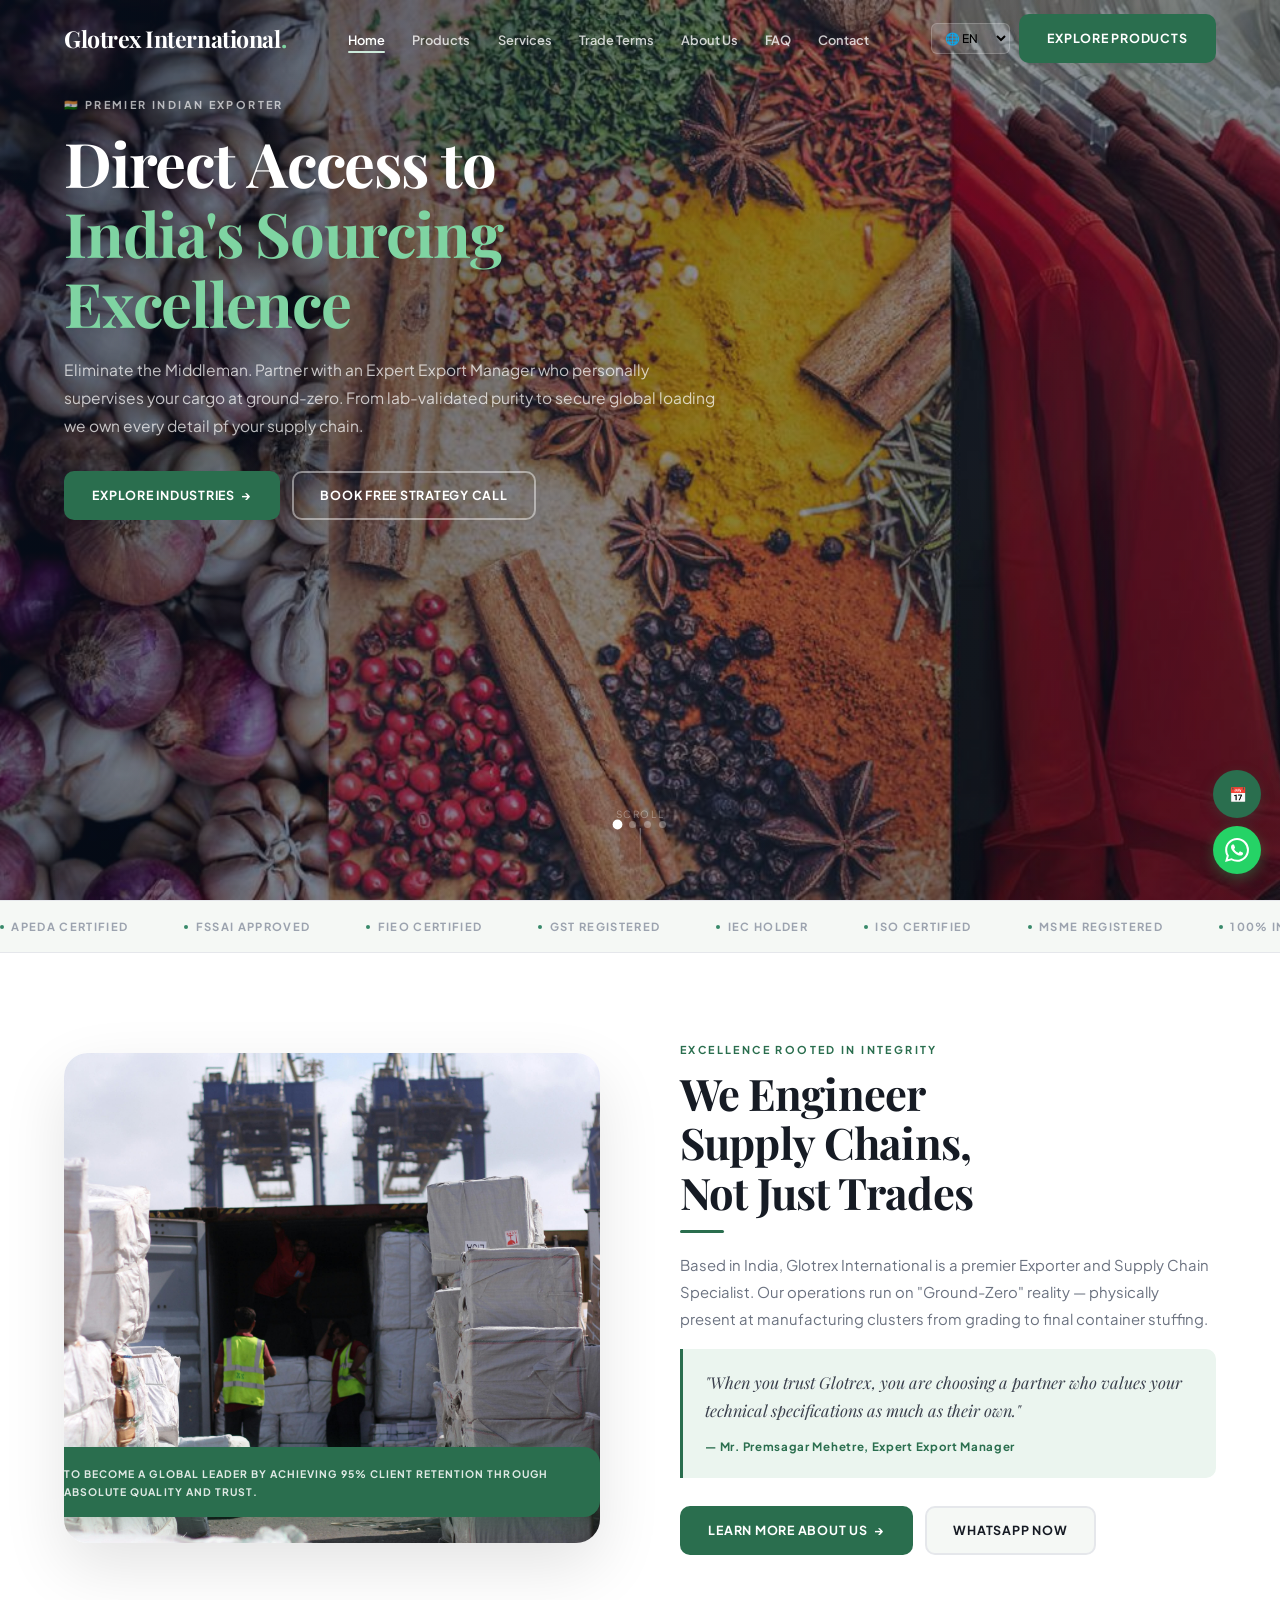
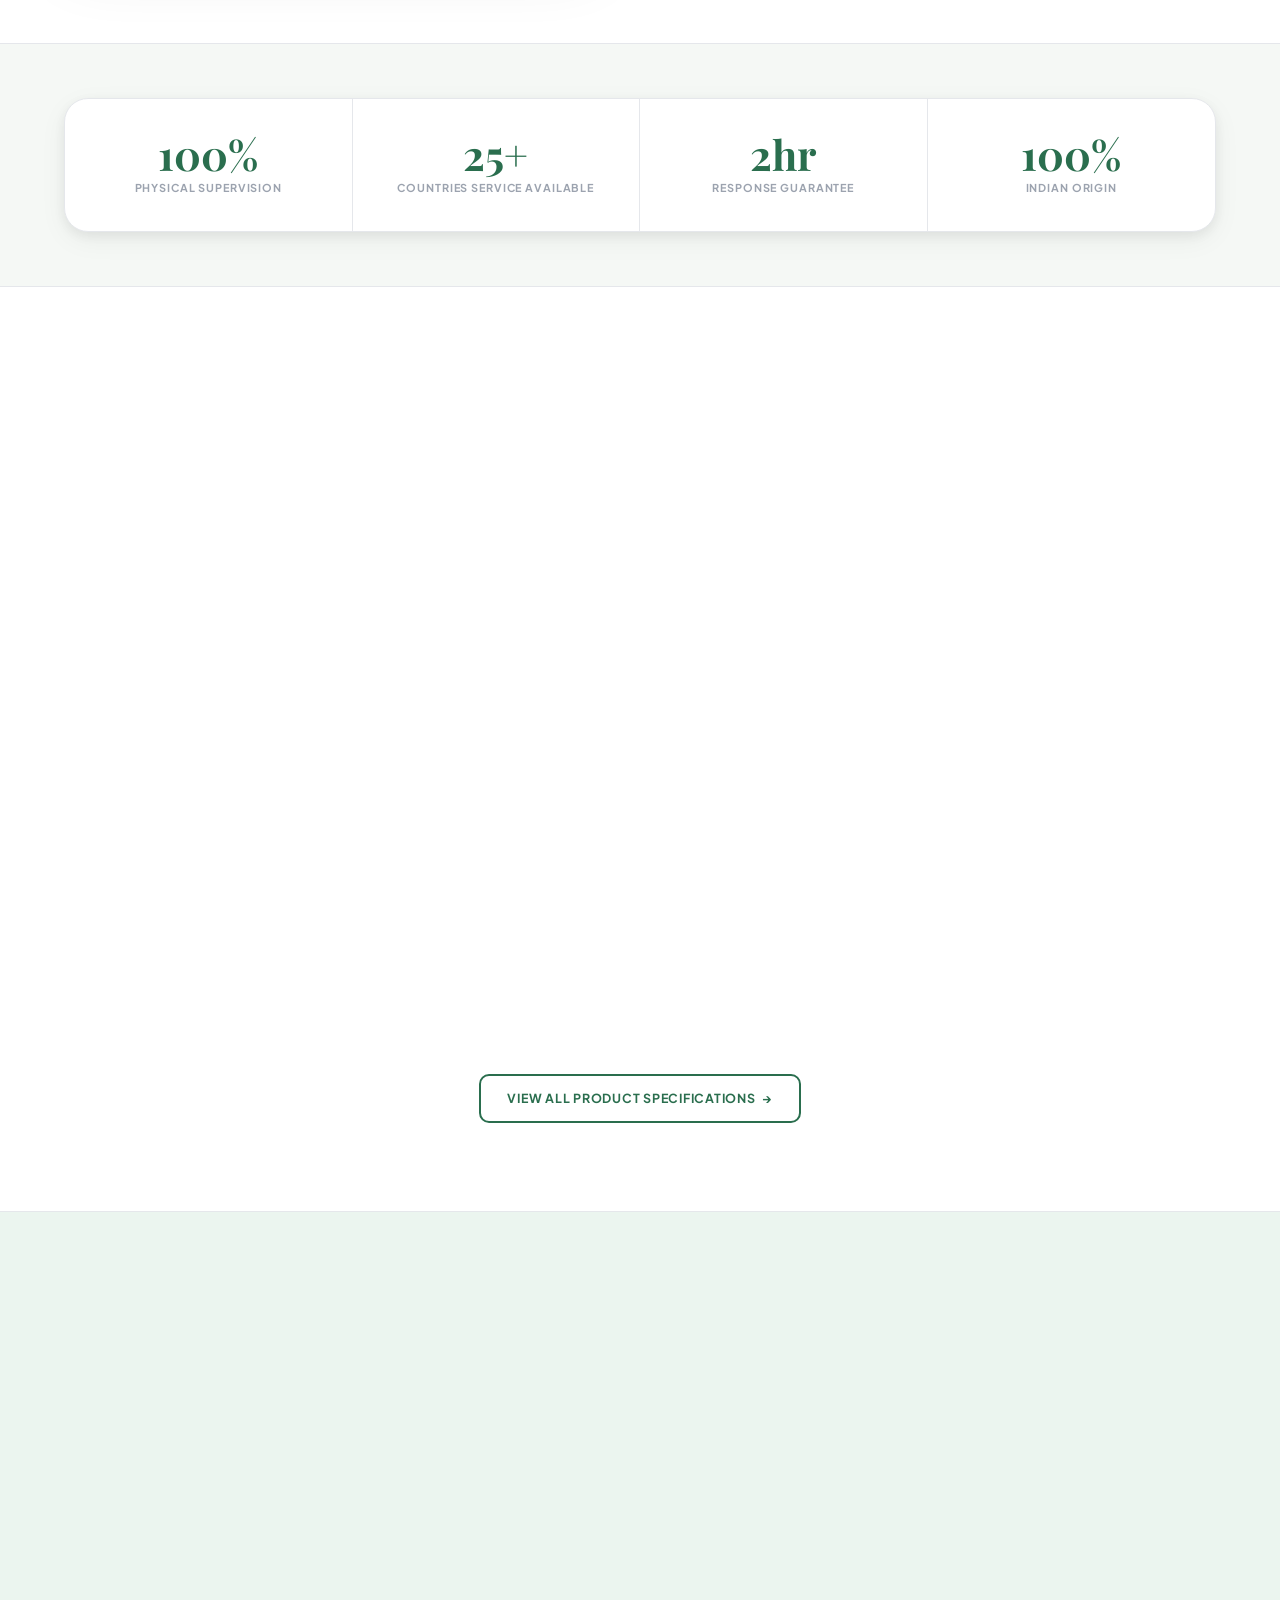
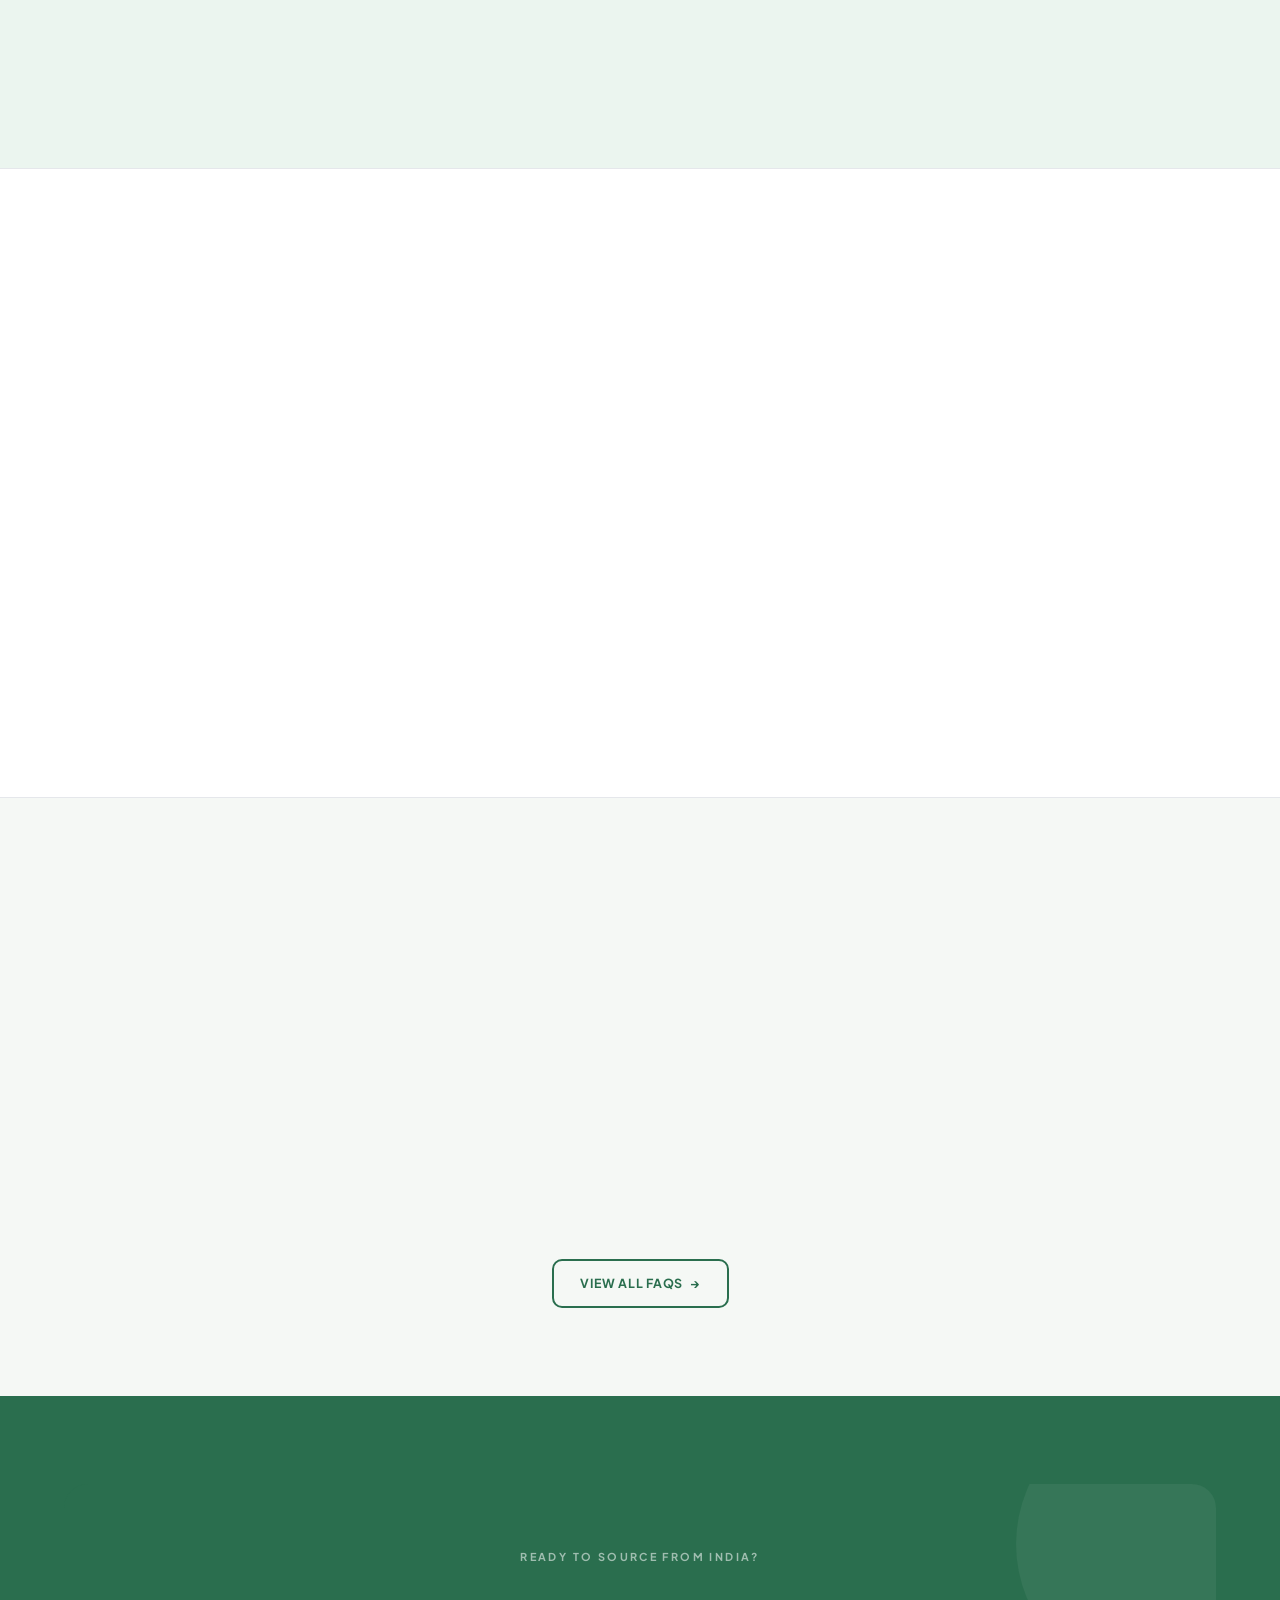
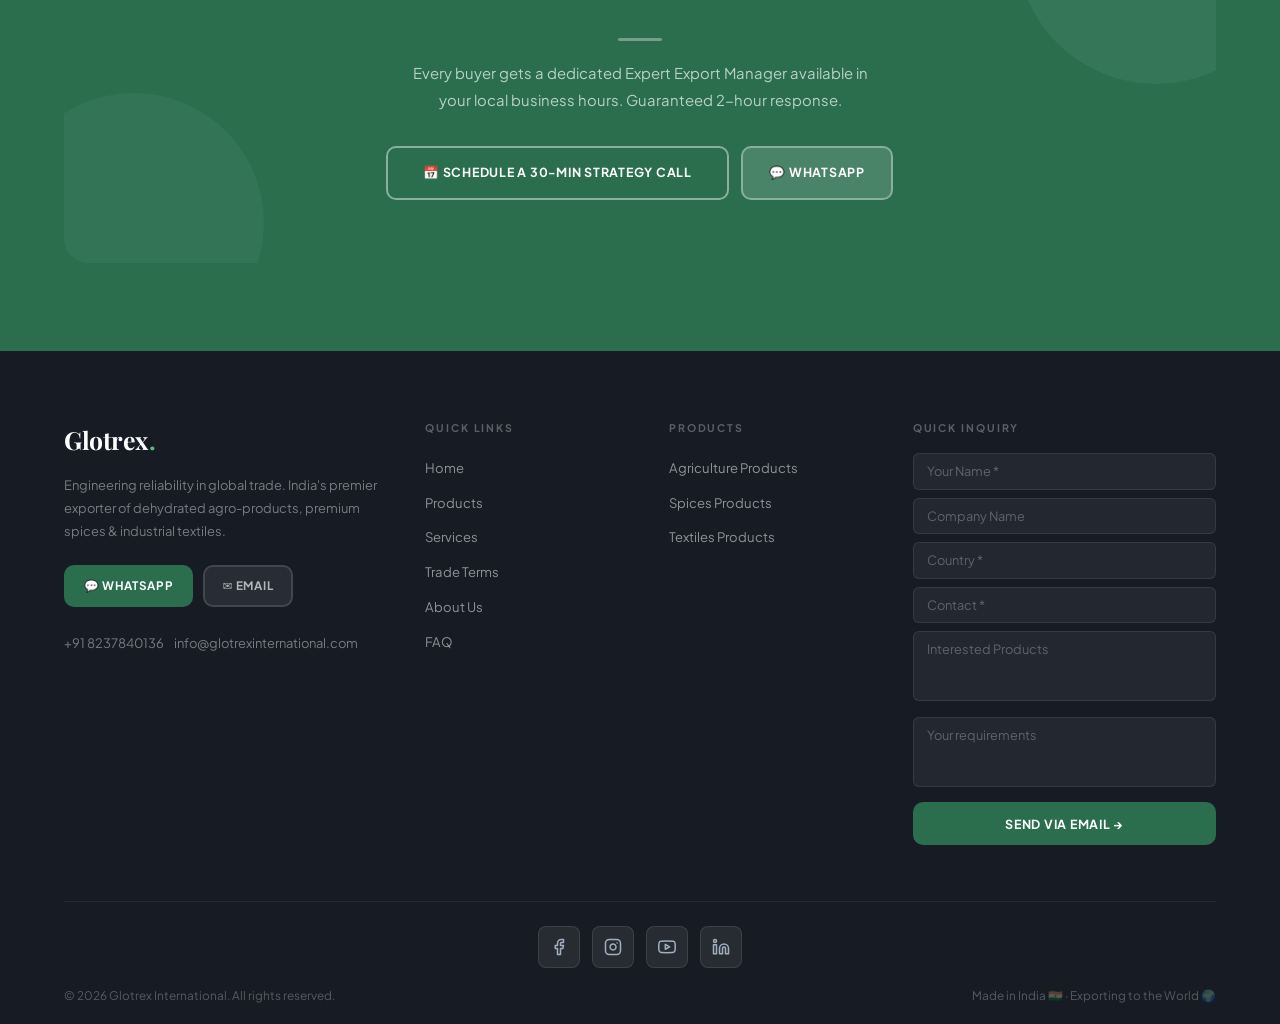
==== glotrex/index.html @ ea6e1f66 "adjusting contact details" ====
<!DOCTYPE html>
<html lang="en">

<head>
  <meta charset="UTF-8" />
  <meta name="viewport" content="width=device-width, initial-scale=1.0" />
  <title>Glotrex International — Engineering Reliability in Global Trade</title>
  <meta name="description"
    content="India's premier exporter of dehydrated agro-products, premium spices, and industrial textiles. NABL-certified quality, ground-zero operations." />

  <!-- Perf: preconnect fonts -->
  <link rel="preconnect" href="https://fonts.googleapis.com" />
  <link rel="preconnect" href="https://fonts.gstatic.com" crossorigin />
  <!-- Only 2 fonts, minimal weights, swap -->
  <link rel="stylesheet"
    href="https://fonts.googleapis.com/css2?family=Playfair+Display:ital,wght@0,600;0,700;1,600&family=Plus+Jakarta+Sans:wght@400;500;600;700&display=swap" />
  <link rel="stylesheet" href="assets/css/style.css" />

  <!-- Google Translate -->
  <script>function googleTranslateElementInit() { new google.translate.TranslateElement({ pageLanguage: 'en', includedLanguages: 'en,hi,mr,de,ar,ru,pt,es,it,bn,ne,ms,id', layout: google.translate.TranslateElement.InlineLayout.SIMPLE }, 'gte'); }</script>

  <style>
    /* ── Hero Slider ───────────────────────────────────── */
    .hero-slider {
      min-height: 100vh;
    }

    .slide {
      display: none;
      width: 100%;
      height: 100%;
      position: absolute;
      inset: 0;
    }

    .slide.active {
      display: block;
    }

    .hero-caption {
      max-width: 660px;
      animation: captionIn .75s var(--ease) .2s both;
    }

    @keyframes captionIn {
      from {
        opacity: 0;
        transform: translateY(32px);
      }

      to {
        opacity: 1;
        transform: none;
      }
    }

    .hero-caption .eyebrow {
      margin-bottom: .85rem;
    }

    .hero-caption h1 {
      color: var(--white);
      margin-bottom: 1.1rem;
    }

    .hero-caption h1 em {
      color: #7FD4A2;
      font-style: normal;
    }

    .hero-caption>p {
      color: rgba(255, 255, 255, .72);
      font-size: .97rem;
      line-height: 1.82;
      margin-bottom: 1.9rem;
    }

    .hero-btns {
      display: flex;
      gap: .75rem;
      flex-wrap: wrap;
    }

    /* Slide dots */
    .slide-dots {
      position: absolute;
      bottom: 4.5rem;
      left: 50%;
      transform: translateX(-50%);
      display: flex;
      gap: .5rem;
      z-index: 5;
    }

    .slide-dot {
      width: 7px;
      height: 7px;
      border-radius: 50%;
      background: rgba(255, 255, 255, .3);
      border: none;
      cursor: pointer;
      transition: background var(--t-fast), transform var(--t-fast) var(--ease-spring);
    }

    .slide-dot.active {
      background: var(--white);
      transform: scale(1.4);
    }

    .slide-progress {
      position: absolute;
      bottom: 0;
      left: 0;
      height: 3px;
      background: var(--green);
      z-index: 5;
      transform-origin: left;
      animation: slideProgress 5s linear infinite;
    }

    @keyframes slideProgress {
      from {
        transform: scaleX(0)
      }

      to {
        transform: scaleX(1)
      }
    }

    /* ── Intro ─────────────────────────────────────────── */
    .intro-grid {
      display: grid;
      grid-template-columns: 1fr 1fr;
      gap: 5rem;
      align-items: center;
    }

    @media(max-width:768px) {
      .intro-grid {
        grid-template-columns: 1fr;
        gap: 2.5rem;
      }
    }

    /* ── Why Cards ─────────────────────────────────────── */
    .why-grid {
      display: grid;
      grid-template-columns: repeat(4, 1fr);
      gap: 1.4rem;
    }

    @media(max-width:1024px) {
      .why-grid {
        grid-template-columns: repeat(2, 1fr);
      }
    }

    @media(max-width:480px) {
      .why-grid {
        grid-template-columns: 1fr;
      }
    }

    /* ── Map section ───────────────────────────────────── */
    .map-wrap {
      display: grid;
      grid-template-columns: 1fr 1fr;
      gap: 3.5rem;
      align-items: center;
      background: var(--bg-soft);
      border: 1px solid var(--border);
      border-radius: var(--r-xl);
      padding: 3.5rem 3rem;
    }

    @media(max-width:768px) {
      .map-wrap {
        grid-template-columns: 1fr;
        padding: 2rem 1.5rem;
      }
    }

    .globe-anim {
      font-size: 7.5rem;
      text-align: center;
      animation: globePulse 3s ease-in-out infinite;
    }

    @keyframes globePulse {

      0%,
      100% {
        transform: scale(1)
      }

      50% {
        transform: scale(1.06)
      }
    }

    /* ── Section: bg-green CTA ─────────────────────────── */
    .cta-section {
      background: var(--green);
    }

    .cta-section .eyebrow {
      color: rgba(255, 255, 255, .55);
    }

    .cta-section h2 {
      color: var(--white);
    }

    .cta-section p {
      color: rgba(255, 255, 255, .68);
    }
  </style>
</head>

<body>

  <!-- Google Translate (hidden trigger) -->
  <div id="gte" style="display:none"></div>
  <script src="https://translate.google.com/translate_a/element.js?cb=googleTranslateElementInit" async defer></script>

  <!-- ═══ NAVBAR ═══ -->
  <nav id="navbar">
    <div class="container">
      <div class="nav-inner">
        <a href="index.html" class="nav-logo">Glotrex International<span class="dot">.</span></a>
        <ul class="nav-links">
          <li><a href="index.html">Home</a></li>
          <li><a href="products.html">Products</a></li>
          <li><a href="services.html">Services</a></li>
          <li><a href="payment.html">Trade Terms</a></li>
          <li><a href="about.html">About Us</a></li>
          <li><a href="faq.html">FAQ</a></li>
          <li><a href="#contact">Contact</a></li>
        </ul>
        <div class="nav-cta">
          <select id="langSelect" class="lang-select" title="Language">
            <option value="en">🌐 EN</option>
            <option value="hi">🇮🇳 हिंदी</option>
            <option value="mr">🇮🇳 मराठी</option>
            <option value="de">🇩🇪 DE</option>
            <option value="ar">🇦🇪 عربي</option>
            <option value="ru">🇷🇺 RU</option>
            <option value="pt">🇧🇷 PT</option>
            <option value="es">🇪🇸 ES</option>
            <option value="it">🇮🇹 IT</option>
            <option value="bn">🇧🇩 BN</option>
            <option value="ne">🇳🇵 NE</option>
            <option value="ms">🇲🇾 MS</option>
            <option value="id">🇮🇩 ID</option>
          </select>
          <a href="products.html" class="btn btn-green">Explore Products</a>
        </div>
        <button class="hamburger" aria-label="Open menu">
          <span></span><span></span><span></span>
        </button>
      </div>
    </div>
  </nav>

  <!-- Mobile nav -->
  <nav class="mobile-nav" aria-label="Mobile">
    <button class="mobile-nav-close" aria-label="Close">✕</button>
    <a href="index.html">Home</a>
    <a href="products.html">Products</a>
    <a href="services.html">Services</a>
    <a href="payment.html">Trade Terms</a>
    <a href="about.html">About</a>
    <a href="faq.html">FAQ</a>
    <a href="#contact">Contact</a>
  </nav>

  <!-- Sticky CTAs -->
  <div class="sticky-ctas">
    <button class="sticky-call" onclick="window.open('#schedule','_self')" title="Schedule Call">
      <span class="call-icon">📅</span>
      <span class="call-text">Schedule a 30-Min Strategy Call</span>
    </button>
    <a class="sticky-wa" href="https://wa.me/918237840136" target="_blank" rel="noopener" aria-label="WhatsApp">
      <svg viewBox="0 0 24 24">
        <path
          d="M17.472 14.382c-.297-.149-1.758-.867-2.03-.967-.273-.099-.471-.148-.67.15-.197.297-.767.966-.94 1.164-.173.199-.347.223-.644.075-.297-.15-1.255-.463-2.39-1.475-.883-.788-1.48-1.761-1.653-2.059-.173-.297-.018-.458.13-.606.134-.133.298-.347.446-.52.149-.174.198-.298.298-.497.099-.198.05-.371-.025-.52-.075-.149-.669-1.612-.916-2.207-.242-.579-.487-.5-.669-.51-.173-.008-.371-.01-.57-.01-.198 0-.52.074-.792.372-.272.297-1.04 1.016-1.04 2.479 0 1.462 1.065 2.875 1.213 3.074.149.198 2.096 3.2 5.077 4.487.709.306 1.262.489 1.694.625.712.227 1.36.195 1.871.118.571-.085 1.758-.719 2.006-1.413.248-.694.248-1.289.173-1.413-.074-.124-.272-.198-.57-.347m-5.421 7.403h-.004a9.87 9.87 0 01-5.031-1.378l-.361-.214-3.741.982.998-3.648-.235-.374a9.86 9.86 0 01-1.51-5.26c.001-5.45 4.436-9.884 9.888-9.884 2.64 0 5.122 1.03 6.988 2.898a9.825 9.825 0 012.893 6.994c-.003 5.45-4.437 9.884-9.885 9.884m8.413-18.297A11.815 11.815 0 0012.05 0C5.495 0 .16 5.335.157 11.892c0 2.096.547 4.142 1.588 5.945L.057 24l6.305-1.654a11.882 11.882 0 005.683 1.448h.005c6.554 0 11.89-5.335 11.893-11.893a11.821 11.821 0 00-3.48-8.413Z" />
      </svg>
    </a>
  </div>

  <!-- ═══════════════════════════════════════════════════
    HERO SLIDER
═══════════════════════════════════════════════════ -->
  <section class="hero hero-slider" id="home" style="position:relative">

    <div class="slide active">
      <div class="hero-bg">
        <img src="assets\img\home_page.jpeg" alt="Global Trade" width="90%" height="50%" />
      </div>
      <div class="hero-overlay"></div>
      <div class="container hero-content" style="padding-top:96px">
        <div class="hero-caption">
          <span class="eyebrow white">🇮🇳 Premier Indian Exporter</span>
          <h1 class="anim-heading">Direct Access to<br><em>India's Sourcing Excellence</em></h1>
          <p>Eliminate the Middleman. Partner with an Expert Export Manager who personally supervises your cargo at
            ground-zero. From lab-validated purity to secure global loading we own every detail pf your supply chain.
          </p>
          <div class="hero-btns">
            <a href="products.html" class="btn btn-green btn-arrow">Explore Industries</a>
            <a href="#schedule" class="btn btn-outline-white">Book Free Strategy Call</a>
          </div>
        </div>
      </div>
    </div>
    <div class="slide">
      <div class="hero-bg">
        <img src="assets\img\1.jpeg" alt="Global Trade" width="90%" height="50%" />
      </div>
      <div class="hero-overlay"></div>
      <div class="container hero-content" style="padding-top:96px">
        <div class="hero-caption">
          <span class="eyebrow white">🇮🇳 Premier Indian Exporter</span>
          <h1 class="anim-heading">Building Trust,<br><em>Delivering Quality</em></h1>
          <p>Your strategic partner for 100% pure Indian info. We provide total physical ground-supervision and
            lab-validated quality, ensuring your cargo meets rigorous EU, USA, and industrial standards from farm to
            global port.</p>
          <div class="hero-btns">
            <a href="products.html" class="btn btn-green btn-arrow">Explore Industries</a>
            <a href="#schedule" class="btn btn-outline-white">Book Free Strategy Call</a>
          </div>
        </div>
      </div>
    </div>

    <div class="slide">
      <div class="hero-bg">
        <img src="assets\img\2.jpeg" alt="Supply Chain" width="90%" height="50%" />
      </div>
      <div class="hero-overlay"></div>
      <div class="container hero-content" style="padding-top:96px">
        <div class="hero-caption">
          <span class="eyebrow white">🏭 Ground-Zero Operations</span>
          <h1 class="anim-heading">No Desk Trading.<br><em>Real Guardianship.</em></h1>
          <p>Our expert team is physically present at every processing unit during production and loading. We engineer
            reliable supply chains — not just facilitate trades.</p>
          <div class="hero-btns">
            <a href="about.html" class="btn btn-green btn-arrow">Who We Are</a>
            <a href="faq.html" class="btn btn-outline-white">View FAQ</a>
          </div>
        </div>
      </div>
    </div>

    <div class="slide">
      <div class="hero-bg">
        <img src="assets\img\3.jpeg" alt="Agro Products" width="90%" height="50%" />
      </div>
      <div class="hero-overlay"></div>
      <div class="container hero-content" style="padding-top:96px">
        <div class="hero-caption">
          <span class="eyebrow white">🔬 NABL Lab Certified</span>
          <h1 class="anim-heading">Indian Origin.<br><em>Global Standards.</em></h1>
          <p>Ensuring 100% purity with global traceability. We provide ISO, FSSAI, and all necessary quality
            certifications as per the buyer's needs.</p>
          <div class="hero-btns">
            <a href="products.html" class="btn btn-green btn-arrow">View Certifications</a>
            <a href="https://wa.me/91" target="_blank" class="btn btn-outline-white">WhatsApp Inquiry</a>
          </div>
        </div>
      </div>
    </div>

    <!-- Dots + Progress -->
    <div class="slide-dots">
      <button class="slide-dot active" data-slide="0"></button>
      <button class="slide-dot" data-slide="1"></button>
      <button class="slide-dot" data-slide="2"></button>
      <button class="slide-dot" data-slide="3"></button>
    </div>
    <div class="slide-progress"></div>
    <div class="scroll-hint">
      <span>Scroll</span>
      <div class="scroll-line"></div>
    </div>
  </section>

  <!-- ═══ TRUST TICKER ═══ -->
  <div class="trust-bar">
    <div class="trust-track">
      <span class="trust-item"><span class="trust-dot"></span>APEDA Certified</span>
      <span class="trust-item"><span class="trust-dot"></span>FSSAI Approved</span>
      <span class="trust-item"><span class="trust-dot"></span>FIEO Certified</span>
      <span class="trust-item"><span class="trust-dot"></span>GST Registered</span>
      <span class="trust-item"><span class="trust-dot"></span>IEC Holder</span>
      <span class="trust-item"><span class="trust-dot"></span>ISO Certified</span>
      <span class="trust-item"><span class="trust-dot"></span>MSME Registered</span>
      <span class="trust-item"><span class="trust-dot"></span>100% Indian Origin</span>
      <span class="trust-item"><span class="trust-dot"></span>Zero Re-Export Policy</span>
      <!-- duplicate for seamless loop -->
      <span class="trust-item"><span class="trust-dot"></span>APEDA Certified</span>
      <span class="trust-item"><span class="trust-dot"></span>FSSAI Approved</span>
      <span class="trust-item"><span class="trust-dot"></span>FIEO Certified</span>
      <span class="trust-item"><span class="trust-dot"></span>GST Registered</span>
      <span class="trust-item"><span class="trust-dot"></span>IEC Holder</span>
      <span class="trust-item"><span class="trust-dot"></span>ISO Certified</span>
      <span class="trust-item"><span class="trust-dot"></span>MSME Registered</span>
      <span class="trust-item"><span class="trust-dot"></span>100% Indian Origin</span>
      <span class="trust-item"><span class="trust-dot"></span>Zero Re-Export Policy</span>
    </div>
  </div>

  <!-- ═══ INTRO / WHO WE ARE ═══ -->
  <section class="section">
    <div class="container">
      <div class="intro-grid">

        <!-- Image panel — slides in from left -->
        <div class="reveal from-left">
          <div class="intro-img">
            <img src="assets/img/side_pane.jpeg" alt="Glotrex Operations" loading="lazy" width="800" height="600" />
            <div class="intro-badge">
              <!-- <div class="badge-num">0</div> -->
              <div class="badge-label">To become a global leader by achieving 95% client retention through absolute
                quality and trust.</div>
            </div>
          </div>
        </div>

        <!-- Text panel -->
        <div class="reveal from-right">
          <span class="eyebrow">Excellence Rooted in Integrity</span>
          <h2 class="anim-heading">We Engineer<br>Supply Chains,<br>Not Just Trades</h2>
          <div class="divider"></div>
          <p style="margin-bottom:1rem">Based in India, Glotrex International is a premier Exporter and Supply Chain
            Specialist. Our operations run on "Ground-Zero" reality — physically present at manufacturing clusters from
            grading to final container stuffing.</p>
          <div class="expert-quote">
            <p>"When you trust Glotrex, you are choosing a partner who values your technical specifications as much as
              their own."</p>
            <cite>— Mr. Premsagar Mehetre, Expert Export Manager</cite>
          </div>
          <div style="display:flex;gap:.75rem;flex-wrap:wrap">
            <a href="about.html" class="btn btn-green btn-arrow">Learn More About Us</a>
            <a href="https://wa.me/918237840136" target="_blank" class="btn btn-ghost">WhatsApp Now</a>
          </div>
        </div>

      </div>
    </div>
  </section>

  <!-- ═══ STATS ═══ -->
  <section class="section-sm bg-soft b-top b-bottom">
    <div class="container">
      <div class="stats-bar reveal scale-in">
        <div class="stat-item">
          <div class="stat-num"><span data-target="100" data-suffix="%">0%</span></div>
          <div class="stat-label">Physical Supervision</div>
        </div>
        <div class="stat-item">
          <div class="stat-num"><span data-target="25" data-suffix="+">0+</span></div>
          <div class="stat-label">Countries Service Available</div>
        </div>
        <div class="stat-item">
          <div class="stat-num"><span data-target="2" data-suffix="hr">0hr</span></div>
          <div class="stat-label">Response Guarantee</div>
        </div>
        <div class="stat-item">
          <div class="stat-num"><span data-target="100" data-suffix="%">0%</span></div>
          <div class="stat-label">Indian Origin</div>
        </div>
      </div>
    </div>
  </section>

  <!-- ═══ INDUSTRY PILLARS ═══ -->
  <section class="section">
    <div class="container">
      <div class="section-header reveal">
        <span class="eyebrow">Our Specialized Industries</span>
        <h2 class="anim-heading">Three Pillars of<br>Precision Sourcing</h2>
        <div class="divider center"></div>
        <p>Dehydrated Agro-products, Premium Spices, and High-Performance Industrial Textiles — all under one trusted
          umbrella.</p>
      </div>
      <div class="grid-3">
        <a href="products.html#agriculture" class="industry-card agri reveal reveal-delay-1">
          <img src="assets/img/agri_products.jpeg" alt="Agriculture" loading="lazy" width="700" height="500" />
          <div class="industry-card-overlay">
            <div class="industry-icon">🌾</div>
            <h3>Agriculture</h3>
            <p>Dehydrated onion, garlic, ginger, tomato, jaggery — NABL-certified, EU & US FDA compliant.</p>
            <span class="card-link">View Products</span>
          </div>
        </a>
        <a href="products.html#spices" class="industry-card spice reveal reveal-delay-2">
          <img src="assets/img/spices_products.jpeg" alt="Spices" loading="lazy" width="700" height="500" />
          <div class="industry-card-overlay">
            <div class="industry-icon">🌶️</div>
            <h3>Spices</h3>
            <p>Turmeric, red chili — certified by Spices Board of India. High curcumin, ASTA-graded batches.</p>
            <span class="card-link">View Products</span>
          </div>
        </a>
        <a href="products.html#textile" class="industry-card textile reveal reveal-delay-3">
          <img src="assets/img/textile_products.jpeg" alt="Textile" loading="lazy" width="700" height="500" />
          <div class="industry-card-overlay">
            <div class="industry-icon">👕</div>
            <h3>Textile</h3>
            <p>Corporate, school & industrial uniforms. Custom T-shirts. Bulk orders with full branding.</p>
            <span class="card-link">View Products</span>
          </div>
        </a>
      </div>
      <div style="text-align:center;margin-top:2.2rem">
        <a href="products.html" class="btn btn-outline-green btn-arrow">View All Product Specifications</a>
      </div>
    </div>
  </section>

  <!-- ═══ WHY GLOTREX ═══ -->
  <section class="section bg-green-pale b-top b-bottom">
    <div class="container">
      <div class="section-header reveal">
        <span class="eyebrow">The Competitive Edge</span>
        <h2 class="anim-heading">Why Choose Glotrex?</h2>
        <div class="divider center"></div>
      </div>
      <div class="why-grid">
        <div class="feature-card reveal reveal-delay-1">
          <div class="feature-icon">🏭</div>
          <h4>Physical Guardianship</h4>
          <p>We are physically present at processing units and ports during every loading. No desk trading — ever.</p>
        </div>
        <div class="feature-card reveal reveal-delay-2">
          <div class="feature-icon">🇮🇳</div>
          <h4>No Re-Export Guarantee</h4>
          <p>Strictly products grown and processed in India. No mixing, no re-routing — pure Indian origin, verified.
          </p>
        </div>
        <div class="feature-card navy-a reveal reveal-delay-3">
          <div class="feature-icon">📄</div>
          <h4>Zero-Error Documentation</h4>
          <p>Phytosanitary, COO, Health Certificates — all handled with expertise for smooth customs clearance
            worldwide.</p>
        </div>
        <div class="feature-card spice-a reveal reveal-delay-4">
          <div class="feature-icon">⚡</div>
          <h4>Hyper-Responsive 24/7</h4>
          <p>2-hour response guarantee. Dedicated Export Manager available in your local business hours, any timezone.
          </p>
        </div>
      </div>
    </div>
  </section>

  <!-- ═══ GLOBAL REACH ═══ -->
  <section class="section">
    <div class="container">
      <div class="map-wrap reveal scale-in">
        <div>
          <span class="eyebrow">Our Global Footprint</span>
          <h2 class="anim-heading">Shipping from India<br>to Every Corner</h2>
          <div class="divider"></div>
          <p style="margin-bottom:1rem">We primarily export from <strong>Mundra</strong> and <strong>JNPT (Nhava
              Sheva)</strong> — India's most efficient ports — ensuring faster transit to all global markets.</p>
          <div class="market-tags">
            <span class="market-tag">🇦🇪 UAE / Dubai</span>
            <span class="market-tag">🇩🇪 Germany</span>
            <span class="market-tag">🇺🇸 USA</span>
            <span class="market-tag">🇷🇺 Russia</span>
            <span class="market-tag">🇬🇧 UK</span>
            <span class="market-tag">🇳🇱 Netherlands</span>
            <span class="market-tag">🇳🇵 Nepal</span>
            <span class="market-tag">🇧🇩 Bangladesh</span>
            <span class="market-tag">🇲🇾 Malaysia</span>
            <span class="market-tag">🇸🇦 Saudi Arabia</span>
            <span class="market-tag">+ More</span>
          </div>
        </div>
        <div class="globe-anim">🌍</div>
      </div>
    </div>
  </section>

  <!-- ═══ FAQ PREVIEW ═══ -->
  <section class="section bg-soft b-top">
    <div class="container">
      <div class="section-header reveal">
        <span class="eyebrow">Quick Trust Answers</span>
        <h2 class="anim-heading">Essential FAQs</h2>
        <div class="divider center"></div>
      </div>
      <div style="max-width:760px;margin:0 auto" class="reveal">
        <div class="accordion-item">
          <button class="accordion-trigger">
            How do you guarantee quality better than other exporters?
            <span class="accordion-icon">+</span>
          </button>
          <div class="accordion-body">
            <p>Through physical presence at the factory floor and NABL-certified lab reports (SGS/Intertek) for every
              single batch. We eliminate the "Desk Trading" risk — our Expert Export Manager and ground team are
              physically present at processing units during production and loading.</p>
          </div>
        </div>
        <div class="accordion-item">
          <button class="accordion-trigger">
            Do you export to Dubai, Nepal, and Europe?
            <span class="accordion-icon">+</span>
          </button>
          <div class="accordion-body">
            <p>Yes. We have a robust logistics network for the GCC, neighboring nations (Nepal/Bangladesh), and European
              markets with full compliance. We primarily export from Mundra and JNPT ports — India's most efficient
              gateways for global trade.</p>
          </div>
        </div>
        <div class="accordion-item">
          <button class="accordion-trigger">
            What are your standard payment terms?
            <span class="accordion-icon">+</span>
          </button>
          <div class="accordion-body">
            <p>We support 100% Irrevocable L/C at Sight or T/T (30% Advance &amp; 70% against BL Scan). Payment
              structures can be discussed based on order volume and mutual trust built over time.</p>
          </div>
        </div>
      </div>
      <div style="text-align:center;margin-top:2.2rem">
        <a href="faq.html" class="btn btn-outline-green btn-arrow">View All FAQs</a>
      </div>
    </div>
  </section>

  <!-- ═══ SCHEDULE CTA ═══ -->
  <section class="section cta-section" id="schedule">
    <div class="container">
      <div class="cta-banner reveal">
        <span class="eyebrow">Ready to Source from India?</span>
        <h2 class="anim-heading">Speak With Our Expert Manager</h2>
        <div class="divider center divider-white" style="background:rgba(255,255,255,.35)"></div>
        <p>Every buyer gets a dedicated Expert Export Manager available in your local business hours. Guaranteed 2-hour
          response.</p>
        <div style="display:flex;gap:.75rem;justify-content:center;flex-wrap:wrap">
          <a href="#" class="btn btn-outline-white" style="padding:.88rem 2.2rem">📅 Schedule a 30-Min Strategy Call</a>
          <a href="https://wa.me/918237840136" target="_blank" class="btn"
            style="background:rgba(255,255,255,.15);color:#fff;border:2px solid rgba(255,255,255,.35)">💬 WhatsApp</a>
        </div>
      </div>
    </div>
  </section>

  <!-- ═══ FOOTER ═══ -->
  <footer id="contact">
    <div class="container">
      <div class="footer-grid">
        <div class="footer-brand">
          <div class="nav-logo" style="color:#fff">Glotrex<span class="dot" style="color:#5DB87A">.</span></div>
          <p>Engineering reliability in global trade. India's premier exporter of dehydrated agro-products, premium
            spices &amp; industrial textiles.</p>
          <div style="display:flex;gap:.6rem;flex-wrap:wrap">
            <a href="https://wa.me/918237840136" target="_blank" class="btn btn-green"
              style="font-size:.73rem;padding:.55rem 1.1rem">💬 WhatsApp</a>
              <a href="mailto:info@glotrexinternational.com" class="btn"
              style="font-size:.73rem;padding:.55rem 1.1rem;background:rgba(255,255,255,.08);color:rgba(255,255,255,.65);border:2px solid rgba(255,255,255,.12)">✉
              Email</a><br>
              <p style="margin-top:1rem">+91 8237840136</p>
            <p style="margin-top:1rem">info@glotrexinternational.com</p>
          </div>
        </div>
        <div class="footer-col">
          <h5>Quick Links</h5>
          <ul>
            <li><a href="index.html">Home</a></li>
            <li><a href="products.html">Products</a></li>
            <li><a href="services.html">Services</a></li>
            <li><a href="payment.html">Trade Terms</a></li>
            <li><a href="about.html">About Us</a></li>
            <li><a href="faq.html">FAQ</a></li>
          </ul>
        </div>
        <div class="footer-col">
          <h5>Products</h5>
          <ul>
            <li><a href="products.html#agriculture">Agriculture Products</a></li>
            <li><a href="products.html#spices">Spices Products</a></li>
            <li><a href="products.html#textile">Textiles Products</a></li>
          </ul>
        </div>
        <div class="footer-col">
          <h5>Quick Inquiry</h5>
          <form class="footer-inquiry-form" id="footerInquiryForm">
            <input type="text" name="name" placeholder="Your Name *" required />
            <input type="text" name="company" placeholder="Company Name" />
            <input type="text" name="country" placeholder="Country *" required />
            <input type="tel" name="contact" placeholder="Contact *" required />
            <textarea name="products" placeholder="Interested Products"></textarea>
            <textarea name="message" placeholder="Your requirements"></textarea>
            <button type="submit" class="btn btn-green" style="width:100%;justify-content:center">
              Send via Email →
            </button>
          </form>
        </div>
      </div>
      <div class="footer-socials" style="justify-content: center;">
        <a href="https://www.facebook.com/share/1ArCJsv1jY/" class="social-btn facebook-btn" aria-label="Facebook"
          target="_blank">
          <svg viewBox="0 0 24 24" fill="none" stroke="currentColor" stroke-width="2" stroke-linecap="round"
            stroke-linejoin="round">
            <path d="M18 2h-3a5 5 0 0 0-5 5v3H7v4h3v8h4v-8h3l1-4h-4V7a1 1 0 0 1 1-1h3z"></path>
          </svg>
        </a>

        <a href="https://www.instagram.com/glotrex_international?igsh=dGtsbXY3b3F2dWV0" class="social-btn instagram-btn"
          aria-label="Instagram" target="_blank">
          <svg viewBox="0 0 24 24" fill="none" stroke="currentColor" stroke-width="2" stroke-linecap="round"
            stroke-linejoin="round">
            <rect x="2" y="2" width="20" height="20" rx="5" ry="5"></rect>
            <path d="M16 11.37A4 4 0 1 1 12.63 8 4 4 0 0 1 16 11.37z"></path>
            <line x1="17.5" y1="6.5" x2="17.51" y2="6.5"></line>
          </svg>
        </a>

        <a href="https://youtube.com/@glotrexinternational?si=3evf5lbSg8szeqfp" class="social-btn youtube-btn"
          aria-label="YouTube" target="_blank">
          <svg viewBox="0 0 24 24" fill="none" stroke="currentColor" stroke-width="2" stroke-linecap="round"
            stroke-linejoin="round">
            <path
              d="M22.54 6.42a2.78 2.78 0 0 0-1.94-2C18.88 4 12 4 12 4s-6.88 0-8.6.46a2.78 2.78 0 0 0-1.94 2A29 29 0 0 0 1 11.75a29 29 0 0 0 .46 5.33 2.78 2.78 0 0 0 1.94 2c1.72.46 8.6.46 8.6.46s6.88 0 8.6-.46a2.78 2.78 0 0 0 1.94-2 29 29 0 0 0 .46-5.33 29 29 0 0 0-.46-5.33z">
            </path>
            <polygon points="9.75 15.02 15.5 11.75 9.75 8.48 9.75 15.02"></polygon>
          </svg>
        </a>

        <a href="https://www.linkedin.com/in/premsagar-mehetre-4389743a7?utm_source=share&utm_campaign=share_via&utm_content=profile&utm_medium=android_app"
          class="social-btn linkedin-btn" aria-label="LinkedIn" target="_blank">
          <svg viewBox="0 0 24 24" fill="none" stroke="currentColor" stroke-width="2" stroke-linecap="round"
            stroke-linejoin="round">
            <path d="M16 8a6 6 0 0 1 6 6v7h-4v-7a2 2 0 0 0-2-2 2 2 0 0 0-2 2v7h-4v-7a6 6 0 0 1 6-6z"></path>
            <rect x="2" y="9" width="4" height="12"></rect>
            <circle cx="4" cy="4" r="2"></circle>
          </svg>
        </a>
      </div>
      <div class="footer-bottom">
        <span>© 2026 Glotrex International. All rights reserved.</span>
        <span>Made in India 🇮🇳 · Exporting to the World 🌍</span>
      </div>
    </div>
  </footer>

  <script src="assets/js/main.js"></script>
  <script>
    /* ── Hero Slider ── */
    (function () {
      let cur = 0;
      const slides = document.querySelectorAll('.slide');
      const dots = document.querySelectorAll('.slide-dot');
      const bar = document.querySelector('.slide-progress');

      function go(n) {
        slides[cur].classList.remove('active');
        dots[cur].classList.remove('active');
        cur = (n + slides.length) % slides.length;
        slides[cur].classList.add('active');
        dots[cur].classList.add('active');
        // Restart progress animation
        if (bar) { bar.style.animation = 'none'; bar.offsetHeight; bar.style.animation = 'slideProgress 5s linear infinite'; }
        // Re-trigger heading animation for new slide
        const h = slides[cur].querySelector('.anim-heading');
        if (h) { h.classList.remove('words-visible'); void h.offsetWidth; h.classList.add('words-visible'); }
      }

      dots.forEach(d => d.addEventListener('click', () => go(+d.dataset.slide)));
      setInterval(() => go(cur + 1), 5000);
    })();
  </script>
</body>

</html>
---- glotrex/assets/css/style.css ----
/* ============================================================
   GLOTREX INTERNATIONAL — Design System v2
   Theme   : White / Forest Green / Navy / Spice
   Fonts   : Playfair Display (headings) + Plus Jakarta Sans (body)
   Motion  : Word-reveal headings · Image slide-ins · Smooth scroll
   Perf    : GPU transforms only · minimal repaints · swap fonts
   ============================================================ */

@import url('https://fonts.googleapis.com/css2?family=Playfair+Display:ital,wght@0,600;0,700;1,600&family=Plus+Jakarta+Sans:wght@400;500;600;700&display=swap');

/* ══════════════════════════════════════════════════════════
   DESIGN TOKENS
══════════════════════════════════════════════════════════ */
:root {
  /* Backgrounds */
  --bg:          #ffffff;
  --bg-soft:     #F5F8F5;
  --bg-muted:    #ECF0EC;

  /* Forest Green — Agriculture primary */
  --green:       #2A6E4E;
  --green-dark:  #1B4D34;
  --green-mid:   #38896A;
  --green-pale:  #EBF5EF;
  --green-tint:  #CDEADA;

  /* Navy Blue — Textile secondary */
  --navy:        #1A2F5A;
  --navy-dark:   #0F1E3D;
  --navy-mid:    #25408A;
  --navy-pale:   #EAEEf7;
  --navy-tint:   #C5CEEC;

  /* Spice Amber — Spices accent */
  --spice:       #C4622B;
  --spice-dark:  #9A4519;
  --spice-mid:   #D87840;
  --spice-pale:  #FDF0E8;
  --spice-tint:  #F4D0B5;

  /* Neutrals */
  --ink:         #161B24;
  --ink-mid:     #3A3F4C;
  --ink-soft:    #6B7280;
  --ink-faint:   #9CA3AF;
  --border:      #E5E7EB;
  --border-mid:  #D1D5DB;
  --white:       #ffffff;

  /* Typography */
  --font-display: 'Playfair Display', Georgia, 'Times New Roman', serif;
  --font-body:    'Plus Jakarta Sans', -apple-system, BlinkMacSystemFont, 'Segoe UI', system-ui, sans-serif;

  /* Spacing */
  --r-sm:  6px;
  --r:     10px;
  --r-lg:  16px;
  --r-xl:  24px;

  /* Motion */
  --ease:        cubic-bezier(0.25, 0.46, 0.45, 0.94);
  --ease-spring: cubic-bezier(0.34, 1.56, 0.64, 1);
  --t-fast:  0.18s;
  --t-mid:   0.35s;
  --t-slow:  0.60s;

  /* Shadows */
  --sh-sm:  0 1px 3px rgba(0,0,0,0.05), 0 2px 8px rgba(0,0,0,0.04);
  --sh:     0 4px 14px rgba(0,0,0,0.07), 0 8px 28px rgba(0,0,0,0.05);
  --sh-lg:  0 12px 40px rgba(0,0,0,0.09), 0 4px 14px rgba(0,0,0,0.05);
  --sh-xl:  0 24px 64px rgba(0,0,0,0.11);
}

/* ══════════════════════════════════════════════════════════
   RESET
══════════════════════════════════════════════════════════ */
*,*::before,*::after { box-sizing:border-box; margin:0; padding:0; }

html {
  scroll-behavior: smooth;
  font-size: 16px;
  -webkit-font-smoothing: antialiased;
  -moz-osx-font-smoothing: grayscale;
  text-rendering: optimizeLegibility;
}

body {
  font-family: var(--font-body);
  background: var(--bg);
  color: var(--ink);
  overflow-x: hidden;
  line-height: 1.72;
}

img   { display:block; max-width:100%; object-fit:cover; }
a     { color:inherit; text-decoration:none; }
ul    { list-style:none; }
button{ font-family:var(--font-body); }

/* ══════════════════════════════════════════════════════════
   TYPOGRAPHY
══════════════════════════════════════════════════════════ */
h1,h2,h3 {
  font-family: var(--font-display);
  font-weight: 700;
  line-height: 1.14;
  color: var(--ink);
  letter-spacing: -0.02em;
}
h4,h5,h6 { font-family:var(--font-body); font-weight:700; color:var(--ink); }

h1 { font-size: clamp(2.3rem, 4.8vw, 4.2rem); }
h2 { font-size: clamp(1.85rem, 3.4vw, 2.9rem); }
h3 { font-size: clamp(1.25rem, 2.1vw, 1.7rem); }
h4 { font-size: 0.97rem; line-height:1.4; }

p  { font-size:0.93rem; color:var(--ink-soft); line-height:1.8; }

.eyebrow {
  font-family: var(--font-body);
  font-size: 0.68rem;
  font-weight: 700;
  letter-spacing: 0.22em;
  text-transform: uppercase;
  color: var(--green);
  display: block;
  margin-bottom: 0.55rem;
}
.eyebrow.navy  { color: var(--navy); }
.eyebrow.spice { color: var(--spice); }
.eyebrow.white { color: rgba(255,255,255,0.65); }

.h-white { color: var(--white); }
.h-green { color: var(--green); }

/* ══════════════════════════════════════════════════════════
   LAYOUT
══════════════════════════════════════════════════════════ */
.container   { max-width:1200px; margin:0 auto; padding:0 1.5rem; }
.section     { padding:88px 0; }
.section-sm  { padding:54px 0; }
.section-lg  { padding:116px 0; }
.grid-2 { display:grid; grid-template-columns:repeat(2,1fr); gap:2rem; }
.grid-3 { display:grid; grid-template-columns:repeat(3,1fr); gap:1.75rem; }
.grid-4 { display:grid; grid-template-columns:repeat(4,1fr); gap:1.5rem; }

/* Section bgs */
.bg-soft      { background:var(--bg-soft); }
.bg-muted     { background:var(--bg-muted); }
.bg-green     { background:var(--green); }
.bg-navy      { background:var(--navy); }
.bg-ink       { background:var(--ink); }
.bg-green-pale{ background:var(--green-pale); }
.bg-navy-pale { background:var(--navy-pale); }
.bg-spice-pale{ background:var(--spice-pale); }

/* Borders */
.b-top    { border-top:1px solid var(--border); }
.b-bottom { border-bottom:1px solid var(--border); }

/* ══════════════════════════════════════════════════════════
   DIVIDERS
══════════════════════════════════════════════════════════ */
.divider {
  width:44px; height:3px;
  border-radius:2px;
  background:var(--green);
  margin:0.8rem 0 1.2rem;
}
.divider.center { margin:0.8rem auto 1.2rem; }
.divider.navy   { background:var(--navy); }
.divider.spice  { background:var(--spice); }
.divider.white  { background:rgba(255,255,255,0.5); }

/* ══════════════════════════════════════════════════════════
   SECTION HEADERS
══════════════════════════════════════════════════════════ */
.section-header           { text-align:center; margin-bottom:3.25rem; }
.section-header .divider  { margin:0.8rem auto 1.2rem; }
.section-header p         { max-width:520px; margin:0 auto; font-size:0.88rem; }

/* ══════════════════════════════════════════════════════════
   BUTTONS
══════════════════════════════════════════════════════════ */
.btn {
  display:inline-flex; align-items:center; gap:0.4rem;
  padding:0.72rem 1.65rem;
  font-family:var(--font-body); font-size:0.78rem; font-weight:700;
  letter-spacing:0.06em; text-transform:uppercase;
  border-radius:var(--r); cursor:pointer;
  border:2px solid transparent;
  transition:
    background var(--t-fast) var(--ease),
    color var(--t-fast) var(--ease),
    transform var(--t-fast) var(--ease-spring),
    box-shadow var(--t-fast) var(--ease);
  will-change:transform; white-space:nowrap;
}
.btn:hover  { transform:translateY(-2px); }
.btn:active { transform:none; }

.btn-green  { background:var(--green);  color:var(--white); }
.btn-green:hover  { background:var(--green-dark);  box-shadow:0 6px 22px rgba(42,110,78,.28); }
.btn-navy   { background:var(--navy);   color:var(--white); }
.btn-navy:hover   { background:var(--navy-dark);   box-shadow:0 6px 22px rgba(26,47,90,.28); }
.btn-spice  { background:var(--spice);  color:var(--white); }
.btn-spice:hover  { background:var(--spice-dark);  box-shadow:0 6px 22px rgba(196,98,43,.28); }

.btn-outline-green { background:transparent; color:var(--green); border-color:var(--green); }
.btn-outline-green:hover { background:var(--green); color:var(--white); }
.btn-outline-navy  { background:transparent; color:var(--navy);  border-color:var(--navy); }
.btn-outline-navy:hover  { background:var(--navy);  color:var(--white); }
.btn-outline-white { background:transparent; color:var(--white); border-color:rgba(255,255,255,.45); }
.btn-outline-white:hover { background:rgba(255,255,255,.12); border-color:var(--white); }

.btn-ghost {
  background:var(--bg-soft); color:var(--ink); border-color:var(--border);
}
.btn-ghost:hover { background:var(--bg-muted); border-color:var(--border-mid); }

.btn-arrow::after { content:'→'; transition:transform var(--t-fast); }
.btn-arrow:hover::after { transform:translateX(4px); }

/* ══════════════════════════════════════════════════════════
   NAVBAR
══════════════════════════════════════════════════════════ */
#navbar {
  position:fixed; top:0; left:0; right:0; z-index:900;
  padding:0.9rem 0;
  background:rgba(255,255,255,0.0);
  transition:
    background var(--t-mid) var(--ease),
    padding var(--t-mid) var(--ease),
    box-shadow var(--t-mid) var(--ease);
}
#navbar.scrolled {
  background:rgba(255,255,255,0.97);
  backdrop-filter:blur(18px);
  -webkit-backdrop-filter:blur(18px);
  padding:0.6rem 0;
  box-shadow:0 1px 0 var(--border), 0 4px 20px rgba(0,0,0,0.05);
}

.nav-inner {
  display:flex; align-items:center;
  justify-content:space-between; gap:1.5rem;
}

.nav-logo {
  font-family:var(--font-display); font-size:1.45rem; font-weight:700;
  color:var(--white); letter-spacing:-0.02em;
  display:flex; align-items:center; gap:1px; flex-shrink:0;
  transition:color var(--t-fast);
}
.nav-logo .dot { color:#7FD4A2; }
#navbar.scrolled .nav-logo { color:var(--ink); }
#navbar.scrolled .nav-logo .dot { color:var(--green); }

.nav-links { display:flex; align-items:center; gap:0.1rem; }
.nav-links a {
  padding:0.42rem 0.8rem;
  font-size:0.8rem; font-weight:600;
  color:rgba(255,255,255,0.78);
  border-radius:var(--r-sm);
  transition:color var(--t-fast);
  position:relative;
}
.nav-links a::after {
  content:''; position:absolute;
  bottom:2px; left:0.8rem; right:0.8rem;
  height:2px; background:var(--green-tint);
  border-radius:1px;
  transform:scaleX(0); transform-origin:left;
  transition:transform var(--t-mid) var(--ease);
}
.nav-links a:hover { color:var(--white); }
.nav-links a:hover::after,
.nav-links a.active::after { transform:scaleX(1); }
.nav-links a.active { color:var(--white); }

/* Scrolled — dark text */
#navbar.scrolled .nav-links a { color:var(--ink-soft); }
#navbar.scrolled .nav-links a:hover,
#navbar.scrolled .nav-links a.active { color:var(--ink); }
#navbar.scrolled .nav-links a::after { background:var(--green); }

.nav-cta {display:flex; align-items:center; gap:0.55rem; }

.lang-select {
  background:rgba(255,255,255,0.12);
  border:1px solid rgba(255,255,255,0.2);
  color:rgb(0, 0, 0);
  font-family:var(--font-body); font-size:0.74rem; font-weight:500;
  padding:0.38rem 0.55rem;
  border-radius:var(--r-sm); cursor:pointer; outline:none;
  transition:border-color var(--t-fast), background var(--t-fast);
}
#navbar.scrolled .lang-select {
  background:var(--bg-soft); border-color:var(--border); color:var(--ink-soft);
}
.lang-select:focus { border-color:var(--green); }

.hamburger {
  display:none; flex-direction:column; gap:5px;
  cursor:pointer; padding:3px;
  background:none; border:none;
}
.hamburger span {
  display:block; width:21px; height:2px;
  background:var(--white); border-radius:1px;
  transition:transform var(--t-mid) var(--ease), opacity var(--t-mid);
}
#navbar.scrolled .hamburger span { background:var(--ink); }
.hamburger.open span:nth-child(1) { transform:translateY(7px) rotate(45deg); }
.hamburger.open span:nth-child(2) { opacity:0; }
.hamburger.open span:nth-child(3) { transform:translateY(-7px) rotate(-45deg); }

/* Mobile nav */
.mobile-nav {
  display:none; position:fixed; inset:0;
  background:var(--white); z-index:899;
  flex-direction:column; align-items:center;
  justify-content:center; gap:0.4rem; padding:2rem;
}
.mobile-nav.open { display:flex; }
.mobile-nav a {
  font-family:var(--font-display); font-size:2rem; font-weight:600;
  color:var(--ink); padding:0.2rem 0;
  transition:color var(--t-fast);
}
.mobile-nav a:hover { color:var(--green); }
.mobile-nav-close {
  position:absolute; top:1.2rem; right:1.5rem;
  font-size:1.5rem; color:var(--ink-soft);
  background:none; border:none; cursor:pointer;
  transition:color var(--t-fast);
}
.mobile-nav-close:hover { color:var(--ink); }

/* ══════════════════════════════════════════════════════════
   STICKY CTAs
══════════════════════════════════════════════════════════ */
.sticky-ctas {
  position:fixed; right:1.2rem; bottom:1.6rem;
  z-index:800;
  display:flex; flex-direction:column; align-items:flex-end; gap:0.55rem;
}

.sticky-wa {
  width:48px; height:48px; background:#25D366; border-radius:50%;
  display:flex; align-items:center; justify-content:center;
  box-shadow:0 4px 14px rgba(37,211,102,.32);
  transition:transform var(--t-fast) var(--ease-spring), box-shadow var(--t-fast);
  will-change:transform;
}
.sticky-wa:hover { transform:scale(1.12); box-shadow:0 6px 22px rgba(37,211,102,.48); }
.sticky-wa svg { width:24px; height:24px; fill:white; }

.sticky-call {
  background:var(--green); color:var(--white); border:none;
  height:48px; padding:0 1rem; border-radius:24px;
  font-family:var(--font-body); font-size:0.7rem; font-weight:700;
  letter-spacing:0.04em; cursor:pointer;
  max-width:48px; overflow:hidden; white-space:nowrap;
  box-shadow:0 4px 14px rgba(42,110,78,.28);
  transition:max-width 0.38s var(--ease), box-shadow var(--t-fast), transform var(--t-fast) var(--ease-spring);
  display:flex; align-items:center; gap:0.4rem;
  will-change:max-width, transform;
}
.sticky-call:hover { max-width:280px; transform:translateY(-2px); box-shadow:0 6px 22px rgba(42,110,78,.4); }
.sticky-call .call-icon { flex-shrink:0; font-size:0.9rem; }
.sticky-call .call-text { white-space:nowrap; overflow:hidden; }

/* ══════════════════════════════════════════════════════════
   SCROLL REVEAL
══════════════════════════════════════════════════════════ */
.reveal {
  opacity:0; transform:translateY(26px);
  transition: opacity var(--t-slow) var(--ease), transform var(--t-slow) var(--ease);
  will-change:opacity,transform;
}
.reveal.from-left  { transform:translateX(-30px); }
.reveal.from-right { transform:translateX(30px); }
.reveal.scale-in   { transform:scale(0.96); }
.reveal.visible    { opacity:1; transform:none; }

.reveal-delay-1 { transition-delay:0.08s; }
.reveal-delay-2 { transition-delay:0.16s; }
.reveal-delay-3 { transition-delay:0.24s; }
.reveal-delay-4 { transition-delay:0.32s; }
.reveal-delay-5 { transition-delay:0.40s; }

/* ══════════════════════════════════════════════════════════
   HEADING WORD-REVEAL (JS adds .word spans)
══════════════════════════════════════════════════════════ */
.anim-heading .word {
  display:inline-block;
  opacity:0; transform:translateY(22px);
  transition:opacity 0.52s var(--ease), transform 0.52s var(--ease);
  will-change:opacity,transform;
}
.anim-heading.words-visible .word { opacity:1; transform:none; }
.anim-heading .word:nth-child(1)  { transition-delay:0.00s; }
.anim-heading .word:nth-child(2)  { transition-delay:0.06s; }
.anim-heading .word:nth-child(3)  { transition-delay:0.12s; }
.anim-heading .word:nth-child(4)  { transition-delay:0.18s; }
.anim-heading .word:nth-child(5)  { transition-delay:0.24s; }
.anim-heading .word:nth-child(6)  { transition-delay:0.30s; }
.anim-heading .word:nth-child(7)  { transition-delay:0.36s; }
.anim-heading .word:nth-child(8)  { transition-delay:0.42s; }
.anim-heading .word:nth-child(n+9){ transition-delay:0.48s; }

/* ══════════════════════════════════════════════════════════
   HERO
══════════════════════════════════════════════════════════ */
.hero {
  position:relative; min-height:100vh;
  display:flex; align-items:center; overflow:hidden;
}
.hero-bg {
  position:absolute; inset:0; z-index:0; overflow:hidden;
}
/* Image slides in from right on each slide change */
.hero-bg img {
  width:100%; height:100%;
  animation:heroSlideIn 1s var(--ease) both;
  will-change:transform;
}
@keyframes heroSlideIn {
  from { transform:scale(1.07) translateX(12px); }
  to   { transform:scale(1) translateX(0); }
}
.hero-overlay {
  position:absolute; inset:0; z-index:1;
  background:linear-gradient(108deg,
    rgba(8,18,36,0.7) 0%,
    rgba(8,18,36,0.42) 55%,
    rgba(8,18,36,0.58) 100%
  );
}
.hero-content { position:relative; z-index:2; }

/* Slide progress */
.slide-progress {
  position:absolute; bottom:0; left:0; height:3px;
  background:var(--green); z-index:5;
  transform-origin:left;
  animation:slideProgress 5s linear infinite;
}
@keyframes slideProgress { from{transform:scaleX(0)} to{transform:scaleX(1)} }

/* Slide dots */
.slide-dots {
  position:absolute; bottom:2rem; left:50%; transform:translateX(-50%);
  z-index:5; display:flex; gap:0.5rem;
}
.slide-dot {
  width:7px; height:7px; border-radius:50%;
  background:rgba(255,255,255,0.32); border:none; cursor:pointer;
  transition:background var(--t-fast), transform var(--t-fast) var(--ease-spring);
}
.slide-dot.active { background:var(--white); transform:scale(1.35); }

/* Scroll hint */
.scroll-hint {
  position:absolute; bottom:2rem; left:50%; transform:translateX(-50%);
  z-index:5; display:flex; flex-direction:column; align-items:center;
  gap:0.3rem; color:rgba(255,255,255,0.38);
  font-size:0.62rem; letter-spacing:0.16em; text-transform:uppercase;
}
.scroll-line {
  width:1px; height:40px;
  background:linear-gradient(to bottom, rgba(255,255,255,0.45), transparent);
  animation:scrollPulse 2s ease-in-out infinite;
}
@keyframes scrollPulse {
  0%,100%{ opacity:.32; transform:scaleY(1); }
  50%    { opacity:1;   transform:scaleY(1.22); }
}

/* ══════════════════════════════════════════════════════════
   TRUST TICKER
══════════════════════════════════════════════════════════ */
.trust-bar {
  background:var(--bg-soft);
  border-top:1px solid var(--border); border-bottom:1px solid var(--border);
  padding:1rem 0; overflow:hidden;
}
.trust-track {
  display:flex; align-items:center; gap:3.5rem;
  width:max-content;
  animation:trustScroll 30s linear infinite;
}
@keyframes trustScroll { to{transform:translateX(-50%)} }
.trust-item {
  display:flex; align-items:center; gap:0.45rem;
  font-size:0.7rem; font-weight:700; letter-spacing:0.12em;
  text-transform:uppercase; color:var(--ink-faint); white-space:nowrap;
  transition:color var(--t-fast);
}
.trust-item:hover { color:var(--green); }
.trust-dot {
  width:4px; height:4px; border-radius:50%;
  background:var(--green-mid); flex-shrink:0;
}

/* ══════════════════════════════════════════════════════════
   INDUSTRY PILLAR CARDS
══════════════════════════════════════════════════════════ */
.industry-card {
  position:relative; height:400px;
  border-radius:var(--r-lg); overflow:hidden;
  cursor:pointer; border:1px solid var(--border);
}
.industry-card img {
  width:100%; height:100%;
  transition:transform 0.7s var(--ease);
  will-change:transform;
}
/* Slide image left on hover */
.industry-card:hover img { transform:scale(1.06) translateX(-4px); }

.industry-card-overlay {
  position:absolute; inset:0;
  display:flex; flex-direction:column; justify-content:flex-end;
  padding:2rem; transition:background var(--t-mid);
}
.industry-card.agri .industry-card-overlay {
  background:linear-gradient(to top, rgba(26,77,52,.92) 0%, rgba(26,77,52,.22) 55%, transparent);
}
.industry-card.agri:hover .industry-card-overlay {
  background:linear-gradient(to top, rgba(26,77,52,.97) 0%, rgba(26,77,52,.52) 62%, rgba(26,77,52,.1) 100%);
}
.industry-card.textile .industry-card-overlay {
  background:linear-gradient(to top, rgba(15,30,61,.92) 0%, rgba(15,30,61,.22) 55%, transparent);
}
.industry-card.textile:hover .industry-card-overlay {
  background:linear-gradient(to top, rgba(15,30,61,.97) 0%, rgba(15,30,61,.52) 62%, rgba(15,30,61,.1) 100%);
}
.industry-card.spice .industry-card-overlay {
  background:linear-gradient(to top, rgba(154,69,25,.92) 0%, rgba(154,69,25,.22) 55%, transparent);
}
.industry-card.spice:hover .industry-card-overlay {
  background:linear-gradient(to top, rgba(154,69,25,.97) 0%, rgba(154,69,25,.52) 62%, rgba(154,69,25,.1) 100%);
}
.industry-icon { font-size:1.9rem; margin-bottom:0.55rem; }
.industry-card h3 { color:var(--white); font-size:1.45rem; margin-bottom:0.3rem; }
.industry-card p {
  font-size:0.8rem; color:rgba(255,255,255,.72);
  line-height:1.6; max-height:0; overflow:hidden; opacity:0;
  transition:max-height 0.38s var(--ease), opacity 0.32s;
}
.industry-card:hover p { max-height:80px; opacity:1; }
.card-link {
  display:inline-flex; align-items:center; gap:0.28rem;
  color:rgba(255,255,255,.88); font-size:0.73rem; font-weight:700;
  letter-spacing:0.1em; text-transform:uppercase; margin-top:0.7rem;
  transform:translateY(6px); opacity:0;
  transition:transform var(--t-mid) 0.04s var(--ease), opacity var(--t-mid) 0.04s;
}
.industry-card:hover .card-link { transform:none; opacity:1; }
.card-link::after { content:'→'; transition:transform var(--t-fast); }
.card-link:hover::after { transform:translateX(4px); }

/* ══════════════════════════════════════════════════════════
   STATS BAR
══════════════════════════════════════════════════════════ */
.stats-bar {
  display:grid; grid-template-columns:repeat(4,1fr);
  background:var(--white); border:1px solid var(--border);
  border-radius:var(--r-xl); box-shadow:var(--sh); overflow:hidden;
}
.stat-item {
  padding:2.1rem 1.6rem; text-align:center;
  border-right:1px solid var(--border);
  transition:background var(--t-fast);
}
.stat-item:last-child { border-right:none; }
.stat-item:hover { background:var(--bg-soft); }
.stat-num {
  font-family:var(--font-display); font-size:2.6rem; font-weight:700;
  color:var(--green); line-height:1; margin-bottom:0.3rem;
}
.stat-label {
  font-size:0.68rem; font-weight:700;
  letter-spacing:0.08em; text-transform:uppercase; color:var(--ink-faint);
}

/* ══════════════════════════════════════════════════════════
   FEATURE CARDS (Why Glotrex grid)
══════════════════════════════════════════════════════════ */
.feature-card {
  background:var(--white); border:1px solid var(--border);
  border-radius:var(--r-lg); padding:1.6rem;
  transition:transform var(--t-mid) var(--ease), box-shadow var(--t-mid), border-color var(--t-mid);
  will-change:transform;
}
.feature-card:hover { transform:translateY(-4px); box-shadow:var(--sh); border-color:var(--green-tint); }
.feature-card.navy-a:hover  { border-color:var(--navy-tint); }
.feature-card.spice-a:hover { border-color:var(--spice-tint); }

.feature-icon {
  width:46px; height:46px; border-radius:var(--r);
  background:var(--green-pale);
  display:flex; align-items:center; justify-content:center; font-size:1.3rem;
  margin-bottom:0.9rem;
  transition:background var(--t-fast);
}
.feature-card:hover .feature-icon         { background:var(--green-tint); }
.feature-card.navy-a  .feature-icon       { background:var(--navy-pale); }
.feature-card.navy-a:hover .feature-icon  { background:var(--navy-tint); }
.feature-card.spice-a .feature-icon       { background:var(--spice-pale); }
.feature-card.spice-a:hover .feature-icon { background:var(--spice-tint); }

.feature-card h4 { color:var(--ink); margin-bottom:0.35rem; }
.feature-card p  { font-size:0.82rem; }

/* ══════════════════════════════════════════════════════════
   ACCORDION
══════════════════════════════════════════════════════════ */
.accordion-item { border-bottom:1px solid var(--border); }
.accordion-trigger {
  width:100%; background:none; border:none;
  padding:1.2rem 0;
  display:flex; align-items:center; justify-content:space-between; gap:1rem;
  cursor:pointer; text-align:left;
  color:var(--ink); font-family:var(--font-body); font-size:0.9rem; font-weight:600;
  transition:color var(--t-fast);
}
.accordion-trigger:hover { color:var(--green); }
.accordion-trigger.active { color:var(--green); }
.accordion-icon {
  width:25px; height:25px;
  border:1.5px solid var(--border-mid); border-radius:50%; flex-shrink:0;
  display:flex; align-items:center; justify-content:center;
  font-size:0.95rem; color:var(--green);
  transition:transform var(--t-mid) var(--ease), border-color var(--t-fast), background var(--t-fast);
}
.accordion-trigger.active .accordion-icon {
  transform:rotate(45deg); border-color:var(--green); background:var(--green-pale);
}
.accordion-body {
  max-height:0; overflow:hidden;
  transition:max-height 0.40s cubic-bezier(0,1,0,1);
}
.accordion-body.open {
  max-height:600px;
  transition:max-height 0.52s ease;
}
.accordion-body p {
  padding:0 0 1.2rem;
  color:var(--ink-soft); font-size:0.87rem; line-height:1.82;
}

/* ══════════════════════════════════════════════════════════
   PRODUCT CARDS
══════════════════════════════════════════════════════════ */
.product-card {
  background:var(--white); border:1px solid var(--border);
  border-radius:var(--r-lg); overflow:hidden; cursor:pointer;
  transition:transform var(--t-mid) var(--ease), box-shadow var(--t-mid), border-color var(--t-mid);
  will-change:transform;
}
.product-card:hover { transform:translateY(-5px); box-shadow:var(--sh-lg); }
.product-card.agri:hover    { border-color:var(--green-tint); }
.product-card.spice:hover   { border-color:var(--spice-tint); }
.product-card.textile:hover { border-color:var(--navy-tint); }

.product-card-img {
  height:185px; position:relative; overflow:hidden; background:var(--bg-soft);
}
.product-card-img img {
  width:100%; height:100%;
  transition:transform 0.62s var(--ease);
  will-change:transform;
}
.product-card:hover .product-card-img img { transform:scale(1.07); }

/* Colour top-strip */
.product-card-img::after {
  content:''; position:absolute;
  top:0; left:0; right:0; height:3px;
}
.product-card.agri    .product-card-img::after { background:var(--green); }
.product-card.spice   .product-card-img::after { background:var(--spice); }
.product-card.textile .product-card-img::after { background:var(--navy); }

.product-card-body { padding:1.1rem 1.3rem 1.4rem; }
.product-card-body h4 { margin-bottom:0.3rem; font-size:0.9rem; }
.product-card-body p  { font-size:0.76rem; line-height:1.6; margin-bottom:0.75rem; }

.cert-tags { display:flex; flex-wrap:wrap; gap:0.28rem; }
.cert-tag {
  font-size:0.6rem; font-weight:700; letter-spacing:0.05em; text-transform:uppercase;
  padding:0.18rem 0.42rem; border-radius:3px;
}
.product-card.agri    .cert-tag { background:var(--green-pale); color:var(--green-dark); }
.product-card.spice   .cert-tag { background:var(--spice-pale); color:var(--spice-dark); }
.product-card.textile .cert-tag { background:var(--navy-pale);  color:var(--navy-dark); }
.cert-tag-default { background:var(--green-pale); color:var(--green-dark); }

/* ══════════════════════════════════════════════════════════
   PRODUCT MODAL
══════════════════════════════════════════════════════════ */
.modal-overlay {
  position:fixed; inset:0;
  background:rgba(8,14,28,.52);
  backdrop-filter:blur(8px); -webkit-backdrop-filter:blur(8px);
  z-index:2000; display:flex; align-items:center; justify-content:center;
  padding:1.5rem; opacity:0; pointer-events:none;
  transition:opacity 0.26s;
}
.modal-overlay.open { opacity:1; pointer-events:all; }

.modal {
  background:var(--white); border:1px solid var(--border);
  border-radius:var(--r-xl); max-width:800px; width:100%;
  max-height:90vh; overflow-y:auto;
  transform:translateY(14px) scale(0.97);
  transition:transform 0.30s var(--ease);
  box-shadow:var(--sh-xl);
  scrollbar-width:thin; scrollbar-color:var(--border) transparent;
}
.modal-overlay.open .modal { transform:none; }

.modal-header {
  position:relative; height:255px; overflow:hidden;
  border-radius:var(--r-xl) var(--r-xl) 0 0;
}
.modal-header img { width:100%; height:100%; }
/* Image slides in when modal opens */
.modal-overlay.open .modal-header img {
  animation:modalSlideIn 0.52s var(--ease) both;
}
@keyframes modalSlideIn {
  from{ transform:scale(1.06) translateX(10px); }
  to  { transform:none; }
}
.modal-header-overlay {
  position:absolute; inset:0;
  background:linear-gradient(to top, rgba(255,255,255,.9) 0%, transparent 52%);
}
.modal-close {
  position:absolute; top:0.9rem; right:0.9rem;
  width:32px; height:32px;
  background:rgba(255,255,255,.92); border:1px solid var(--border);
  border-radius:50%; color:var(--ink); font-size:0.95rem; cursor:pointer;
  display:flex; align-items:center; justify-content:center;
  box-shadow:var(--sh-sm);
  transition:background var(--t-fast), color var(--t-fast);
}
.modal-close:hover { background:var(--green); color:var(--white); border-color:var(--green); }

.modal-body { padding:1.65rem 2rem 2rem; }
.modal-body h2 { font-size:1.65rem; margin-bottom:0.2rem; }
.modal-body > p { margin-bottom:1.4rem; }

.spec-table { width:100%; border-collapse:collapse; margin-bottom:1.3rem; }
.spec-table tr { border-bottom:1px solid var(--border); }
.spec-table tr:last-child { border-bottom:none; }
.spec-table td { padding:0.48rem 0; font-size:0.82rem; vertical-align:top; }
.spec-table td:first-child {
  color:var(--ink-soft); font-weight:700;
  font-size:0.72rem; text-transform:uppercase; letter-spacing:0.05em;
  width:36%; padding-right:1rem;
}
.spec-table td:last-child { color:var(--ink); font-weight:500; }
.modal-certs { display:flex; flex-wrap:wrap; gap:0.3rem; margin-bottom:1.4rem; }
.modal-actions { display:flex; gap:0.65rem; flex-wrap:wrap; }

/* ══════════════════════════════════════════════════════════
   INTRO SECTION
══════════════════════════════════════════════════════════ */
.intro-img {
  position:relative; height:490px;
  border-radius:var(--r-xl); overflow:hidden; box-shadow:var(--sh-xl);
}
.intro-img img { width:100%; height:100%; }
.intro-badge {
  position:absolute; bottom:1.65rem; left:-1.4rem;
  background:var(--green); color:var(--white);
  padding:1rem 1.4rem; border-radius:var(--r-lg);
  box-shadow:0 8px 30px rgba(42,110,78,.32);
}
.intro-badge .badge-num {
  font-family:var(--font-display); font-size:2rem; font-weight:700; line-height:1;
}
.intro-badge .badge-label {
  font-size:0.65rem; font-weight:700;
  letter-spacing:0.1em; text-transform:uppercase; opacity:.85; margin-top:2px;
}

/* ══════════════════════════════════════════════════════════
   EXPERT QUOTE
══════════════════════════════════════════════════════════ */
.expert-quote {
  background:var(--green-pale); border-left:3px solid var(--green);
  border-radius:0 var(--r) var(--r) 0;
  padding:1.2rem 1.4rem; margin-bottom:1.75rem;
}
.expert-quote p {
  font-family:var(--font-display); font-size:1.02rem; font-style:italic;
  color:var(--ink-mid); line-height:1.72; margin-bottom:0.45rem;
}
.expert-quote cite {
  font-size:0.72rem; font-style:normal; font-weight:700;
  letter-spacing:0.06em; color:var(--green);
}

/* ══════════════════════════════════════════════════════════
   CAT TABS & BANNER (Products page)
══════════════════════════════════════════════════════════ */
.cat-tabs {
  display:flex; gap:0.4rem; padding:1.1rem 0;
  position:sticky; top:58px; z-index:100;
  background:rgba(255,255,255,.97);
  backdrop-filter:blur(14px);
  border-bottom:1px solid var(--border); overflow-x:auto;
}
.cat-tab {
  padding:0.48rem 1.05rem;
  border:1.5px solid var(--border); border-radius:30px;
  font-size:0.76rem; font-weight:700; letter-spacing:0.04em;
  cursor:pointer; color:var(--ink-soft); background:none; white-space:nowrap;
  transition:color var(--t-fast), background var(--t-fast), border-color var(--t-fast), transform var(--t-fast) var(--ease-spring);
}
.cat-tab:hover { color:var(--ink); transform:translateY(-1px); }
.cat-tab.active.agri    { background:var(--green); color:var(--white); border-color:var(--green); }
.cat-tab.active.spice   { background:var(--spice); color:var(--white); border-color:var(--spice); }
.cat-tab.active.textile { background:var(--navy);  color:var(--white); border-color:var(--navy); }

.cat-banner {
  border-radius:var(--r-lg); overflow:hidden;
  position:relative; height:210px; margin-bottom:2.25rem;
}
.cat-banner img {
  width:100%; height:100%;
  transition:transform 0.6s var(--ease); will-change:transform;
}
.cat-banner:hover img { transform:scale(1.04); }
.cat-banner-overlay {
  position:absolute; inset:0;
  display:flex; flex-direction:column; justify-content:center; padding:2rem;
}
.cat-banner.agri    .cat-banner-overlay { background:linear-gradient(90deg, rgba(26,77,52,.88) 48%, transparent); }
.cat-banner.textile .cat-banner-overlay { background:linear-gradient(90deg, rgba(15,30,61,.88) 48%, transparent); }
.cat-banner.spice   .cat-banner-overlay { background:linear-gradient(90deg, rgba(154,69,25,.88) 48%, transparent); }
.cat-banner-overlay h2 { color:var(--white); font-size:1.75rem; margin-bottom:0.3rem; }
.cat-banner-overlay p  { color:rgba(255,255,255,.68); font-size:0.8rem; max-width:400px; }

.subcat-header {
  display:flex; align-items:center; gap:0.8rem;
  margin:2.5rem 0 1.4rem; padding-bottom:0.9rem;
  border-bottom:1px solid var(--border);
}
.subcat-count {
  font-size:0.68rem; font-weight:700; padding:0.18rem 0.55rem;
  border-radius:20px;
}
.agri-count   { background:var(--green-pale); color:var(--green); }
.spice-count  { background:var(--spice-pale); color:var(--spice); }
.textile-count{ background:var(--navy-pale);  color:var(--navy); }

.type-pills { display:flex; gap:0.4rem; flex-wrap:wrap; margin-bottom:1.75rem; }
.type-pill {
  padding:0.38rem 0.95rem; border:1px solid var(--border); border-radius:20px;
  font-size:0.76rem; font-weight:600; cursor:pointer; color:var(--ink-soft);
  background:none; transition:color var(--t-fast), border-color var(--t-fast), background var(--t-fast);
}
.type-pill:hover { color:var(--ink); border-color:var(--border-mid); }
.type-pill.active { color:var(--green); border-color:var(--green); background:var(--green-pale); }

/* ══════════════════════════════════════════════════════════
   PAGE HERO (inner pages)
══════════════════════════════════════════════════════════ */
.page-hero {
  padding:132px 0 64px;
  background:var(--bg-soft); border-bottom:1px solid var(--border);
}
.page-hero h1 { margin-bottom:0.55rem; }
.page-hero p { color:var(--ink-soft); max-width:500px; font-size:0.88rem; }

/* ══════════════════════════════════════════════════════════
   MARKET TAGS
══════════════════════════════════════════════════════════ */
.market-tags { display:flex; flex-wrap:wrap; gap:0.4rem; margin-top:0.9rem; }
.market-tag {
  background:var(--white); border:1px solid var(--border);
  color:var(--ink-soft); font-size:0.74rem; font-weight:600;
  padding:0.28rem 0.65rem; border-radius:18px;
  transition:color var(--t-fast), border-color var(--t-fast), background var(--t-fast);
}
.market-tag:hover { color:var(--green); border-color:var(--green-tint); background:var(--green-pale); }

/* ══════════════════════════════════════════════════════════
   CTA BANNER
══════════════════════════════════════════════════════════ */
.cta-banner {
  background:var(--green); border-radius:var(--r-xl);
  padding:4rem 3rem; text-align:center; position:relative; overflow:hidden;
}
.cta-banner::before {
  content:''; position:absolute; top:-80px; right:-80px;
  width:280px; height:280px; border-radius:50%;
  background:rgba(255,255,255,.055);
}
.cta-banner::after {
  content:''; position:absolute; bottom:-90px; left:-60px;
  width:260px; height:260px; border-radius:50%;
  background:rgba(255,255,255,.04);
}
.cta-banner .eyebrow { color:rgba(255,255,255,.6); }
.cta-banner h2 { color:var(--white); margin-bottom:0.7rem; }
.cta-banner p  { color:rgba(255,255,255,.7); max-width:460px; margin:0 auto 2rem; }

/* ══════════════════════════════════════════════════════════
   FOOTER
══════════════════════════════════════════════════════════ */
footer { background:var(--ink); padding:68px 0 0; }
.footer-grid {
  display:grid; grid-template-columns:1.6fr 1fr 1fr 1.55fr;
  gap:3rem; padding-bottom:3.5rem;
  border-bottom:1px solid rgba(255,255,255,.07);
}
.footer-brand .nav-logo { font-size:1.55rem; margin-bottom:0.8rem; color:var(--white); }
.footer-brand .nav-logo .dot { color:#5DB87A; }
.footer-brand p { font-size:0.81rem; color:rgba(255,255,255,.42); line-height:1.75; margin-bottom:1.4rem; }

.footer-col h5 {
  font-size:0.66rem; font-weight:700; letter-spacing:0.18em; text-transform:uppercase;
  color:rgba(255,255,255,.3); margin-bottom:1rem;
}
.footer-col ul li { margin-bottom:0.45rem; }
.footer-col ul li a {
  font-size:0.82rem; color:rgba(255,255,255,.52);
  transition:color var(--t-fast);
}
.footer-col ul li a:hover { color:var(--white); }

.footer-inquiry-form input,
.footer-inquiry-form textarea,
.footer-inquiry-form select {
  width:100%;
  background:rgba(255,255,255,.055);
  border:1px solid rgba(255,255,255,.09);
  border-radius:var(--r-sm); padding:0.58rem 0.82rem;
  font-family:var(--font-body); font-size:0.8rem; color:var(--white);
  margin-bottom:0.5rem; outline:none;
  transition:border-color var(--t-fast), background var(--t-fast);
}
.footer-inquiry-form input:focus,
.footer-inquiry-form textarea:focus { border-color:var(--green-mid); background:rgba(255,255,255,.09); }
.footer-inquiry-form input::placeholder,
.footer-inquiry-form textarea::placeholder { color:rgba(255,255,255,.28); }
.footer-inquiry-form textarea { resize:none; height:70px; }
.footer-inquiry-form select option { background:var(--ink); }

.footer-bottom {
  padding:1.1rem 0;
  display:flex; align-items:center; justify-content:space-between;
  gap:1rem; font-size:0.74rem; color:rgba(255,255,255,.28);
}

/* ══════════════════════════════════════════════════════════
   ABOUT PAGE
══════════════════════════════════════════════════════════ */
.dna-card {
  background:var(--white); border:1px solid var(--border);
  border-radius:var(--r-lg); padding:1.75rem;
  transition:transform var(--t-mid) var(--ease), box-shadow var(--t-mid), border-color var(--t-mid);
}
.dna-card:hover { transform:translateY(-4px); box-shadow:var(--sh); border-color:var(--green-tint); }
.dna-num {
  font-family:var(--font-display); font-size:2.8rem; font-weight:700;
  color:var(--bg-muted); line-height:1; margin-bottom:0.45rem;
}
.dna-card h4 { margin-bottom:0.45rem; }
.dna-card p  { font-size:0.82rem; }

.philosophy {
  overflow:hidden; border:1px solid var(--border);
  border-radius:var(--r-xl);
}
.philosophy-step {
  padding:2.5rem 2.1rem; border-bottom:1px solid var(--border);
  transition:background var(--t-fast);
}
.philosophy-step:last-child { border-bottom:none; }
.philosophy-step:hover { background:var(--bg-soft); }
.phi-num {
  font-family:var(--font-display); font-size:3.5rem; font-weight:700;
  color:var(--bg-muted); line-height:1; margin-bottom:0.25rem;
}
.phi-label {
  font-family:var(--font-display); font-size:1.6rem; font-weight:700;
  color:var(--green); margin-bottom:0.65rem;
}
.philosophy-step p { font-size:0.84rem; }

/* FAQ sidebar */
.faq-nav-link {
  display:block; padding:0.48rem 0.7rem;
  font-size:0.8rem; font-weight:500; color:var(--ink-soft);
  border-left:2px solid var(--border);
  border-radius:0 var(--r-sm) var(--r-sm) 0;
  transition:color var(--t-fast), border-color var(--t-fast), background var(--t-fast);
  cursor:pointer; margin-bottom:0.1rem;
}
.faq-nav-link:hover { color:var(--green); border-left-color:var(--green-tint); background:var(--green-pale); }
.faq-nav-link.active { color:var(--green-dark); border-left-color:var(--green); background:var(--green-pale); font-weight:700; }

.faq-cta {
  background:var(--bg-soft); border:1px solid var(--border);
  border-radius:var(--r-xl); padding:2.75rem; text-align:center; margin-top:2.75rem;
}

/* ══════════════════════════════════════════════════════════
   REDUCE MOTION
══════════════════════════════════════════════════════════ */
@media (prefers-reduced-motion: reduce) {
  *,*::before,*::after {
    animation-duration:0.01ms !important;
    transition-duration:0.01ms !important;
  }
}

/* ══════════════════════════════════════════════════════════
   RESPONSIVE
══════════════════════════════════════════════════════════ */
@media (max-width:1024px) {
  .grid-4 { grid-template-columns:repeat(2,1fr); }
  .stats-bar { grid-template-columns:repeat(2,1fr); }
  .stats-bar .stat-item:nth-child(2) { border-right:none; }
  .stats-bar .stat-item:nth-child(3) { border-top:1px solid var(--border); }
  .footer-grid { grid-template-columns:repeat(2,1fr); }
  .intro-badge { left:1rem; }
}

@media (max-width:768px) {
  :root { --r-xl:14px; }
  .section { padding:60px 0; }
  .section-lg { padding:76px 0; }
  h1 { font-size:clamp(1.9rem,7.5vw,2.6rem); }
  h2 { font-size:clamp(1.6rem,5.5vw,2.1rem); }

  .grid-2,.grid-3 { grid-template-columns:1fr; }
  .grid-4 { grid-template-columns:repeat(2,1fr); gap:1rem; }

  .nav-links,.nav-cta { display:none; }
  .hamburger { display:flex; }

  .intro-img { height:270px; }
  .intro-badge { left:0.75rem; bottom:0.75rem; }

  .stats-bar { grid-template-columns:repeat(2,1fr); border-radius:var(--r-lg); }
  .footer-grid { grid-template-columns:1fr; gap:1.75rem; }
  .footer-bottom { flex-direction:column; text-align:center; }
  .sticky-ctas { right:0.75rem; bottom:1.2rem; }
  .cta-banner { padding:2.25rem 1.4rem; }
  .modal { border-radius:var(--r-lg); }
  .modal-header { height:190px; }
  .modal-body { padding:1.1rem 1.2rem 1.4rem; }
}

@media (max-width:480px) {
  .container { padding:0 1rem; }
  .grid-4 { grid-template-columns:1fr; }
  .hero { min-height:90vh; }
  .stats-bar .stat-item { padding:1.4rem 0.9rem; }
  .stat-num { font-size:2.1rem; }
  .btn { padding:0.62rem 1.15rem; font-size:0.73rem; }
}

.product-specs {
  margin-top:.75rem;
  border-top:1px solid var(--border);
  padding-top:.75rem;
  display:flex;
  flex-direction:column;
  gap:.3rem;
}
.spec-row {
  display:flex;
  justify-content:space-between;
  align-items:center;
  gap:.5rem;
  font-size:.72rem;
}
.spec-k {
  color:var(--ink-faint);
  font-weight:600;
  text-transform:uppercase;
  letter-spacing:.04em;
  white-space:nowrap;
}
.spec-v {
  color:var(--ink-mid);
  font-weight:600;
  text-align:right;
}
.footer-socials {
  display: flex;
  gap: 12px;
  margin-top: 24px;
}

.social-btn {
  display: flex;
  align-items: center;
  justify-content: center;
  width: 42px;
  height: 42px;
  background-color: #272c33;
  border: 1px solid rgba(255, 255, 255, 0.1);
  border-radius: 8px;
  color: #a0aec0;
  text-decoration: none;
  transition: all 0.3s ease;
}

.social-btn svg {
  width: 18px;
  height: 18px;
}

/* Base hover behavior: turn text/icon white and lift up slightly */
.social-btn:hover {
  color: #ffffff;
  transform: translateY(-2px);
}

/* --- Brand Specific Hover Colors --- */

.facebook-btn:hover {
  background-color: #1877F2;
  border-color: #1877F2;
}

.instagram-btn:hover {
  /* Official Instagram gradient */
  background: linear-gradient(45deg, #f09433 0%, #e6683c 25%, #dc2743 50%, #cc2366 75%, #bc1888 100%);
  border-color: transparent; 
}

.youtube-btn:hover {
  background-color: #FF0000;
  border-color: #FF0000;
}

.linkedin-btn:hover {
  background-color: #0A66C2;
  border-color: #0A66C2;
}
.product-specs-drawer {
  max-height: 0;
  overflow: hidden;
  transition: max-height 0.4s ease, padding 0.3s ease;
  border-top: 0px solid var(--border);
}
.product-card.expanded .product-specs-drawer {
  max-height: 400px;
  padding-top: .75rem;
  margin-top: .75rem;
  border-top: 1px solid var(--border);
}
.spec-row {
  display: flex;
  justify-content: space-between;
  align-items: center;
  gap: .5rem;
  font-size: .72rem;
  padding: .22rem 0;
  border-bottom: 1px solid var(--border);
}
.spec-row:last-of-type { border-bottom: none; }
.spec-k {
  color: var(--ink-faint);
  font-weight: 600;
  text-transform: uppercase;
  letter-spacing: .04em;
  white-space: nowrap;
}
.spec-v {
  color: var(--ink-mid);
  font-weight: 600;
  text-align: right;
}
.spec-inquiry-btn {
  width: 100%;
  margin-top: .85rem;
  padding: .6rem;
  background: var(--green);
  color: #fff;
  border: none;
  border-radius: var(--r);
  font-family: var(--font-body);
  font-size: .75rem;
  font-weight: 700;
  cursor: pointer;
  transition: background var(--t-fast);
}
.spec-inquiry-btn:hover { background: var(--green-dark); }
.card-expand-hint {
  font-size: .68rem;
  color: var(--ink-faint);
  margin-top: .65rem;
  font-weight: 600;
  letter-spacing: .04em;
  transition: opacity var(--t-fast);
}
.product-card.expanded .card-expand-hint { opacity: 0; height: 0; margin: 0; overflow: hidden; }
.product-card.expanded {
  border-color: var(--green-tint);
  box-shadow: var(--sh-lg);
}
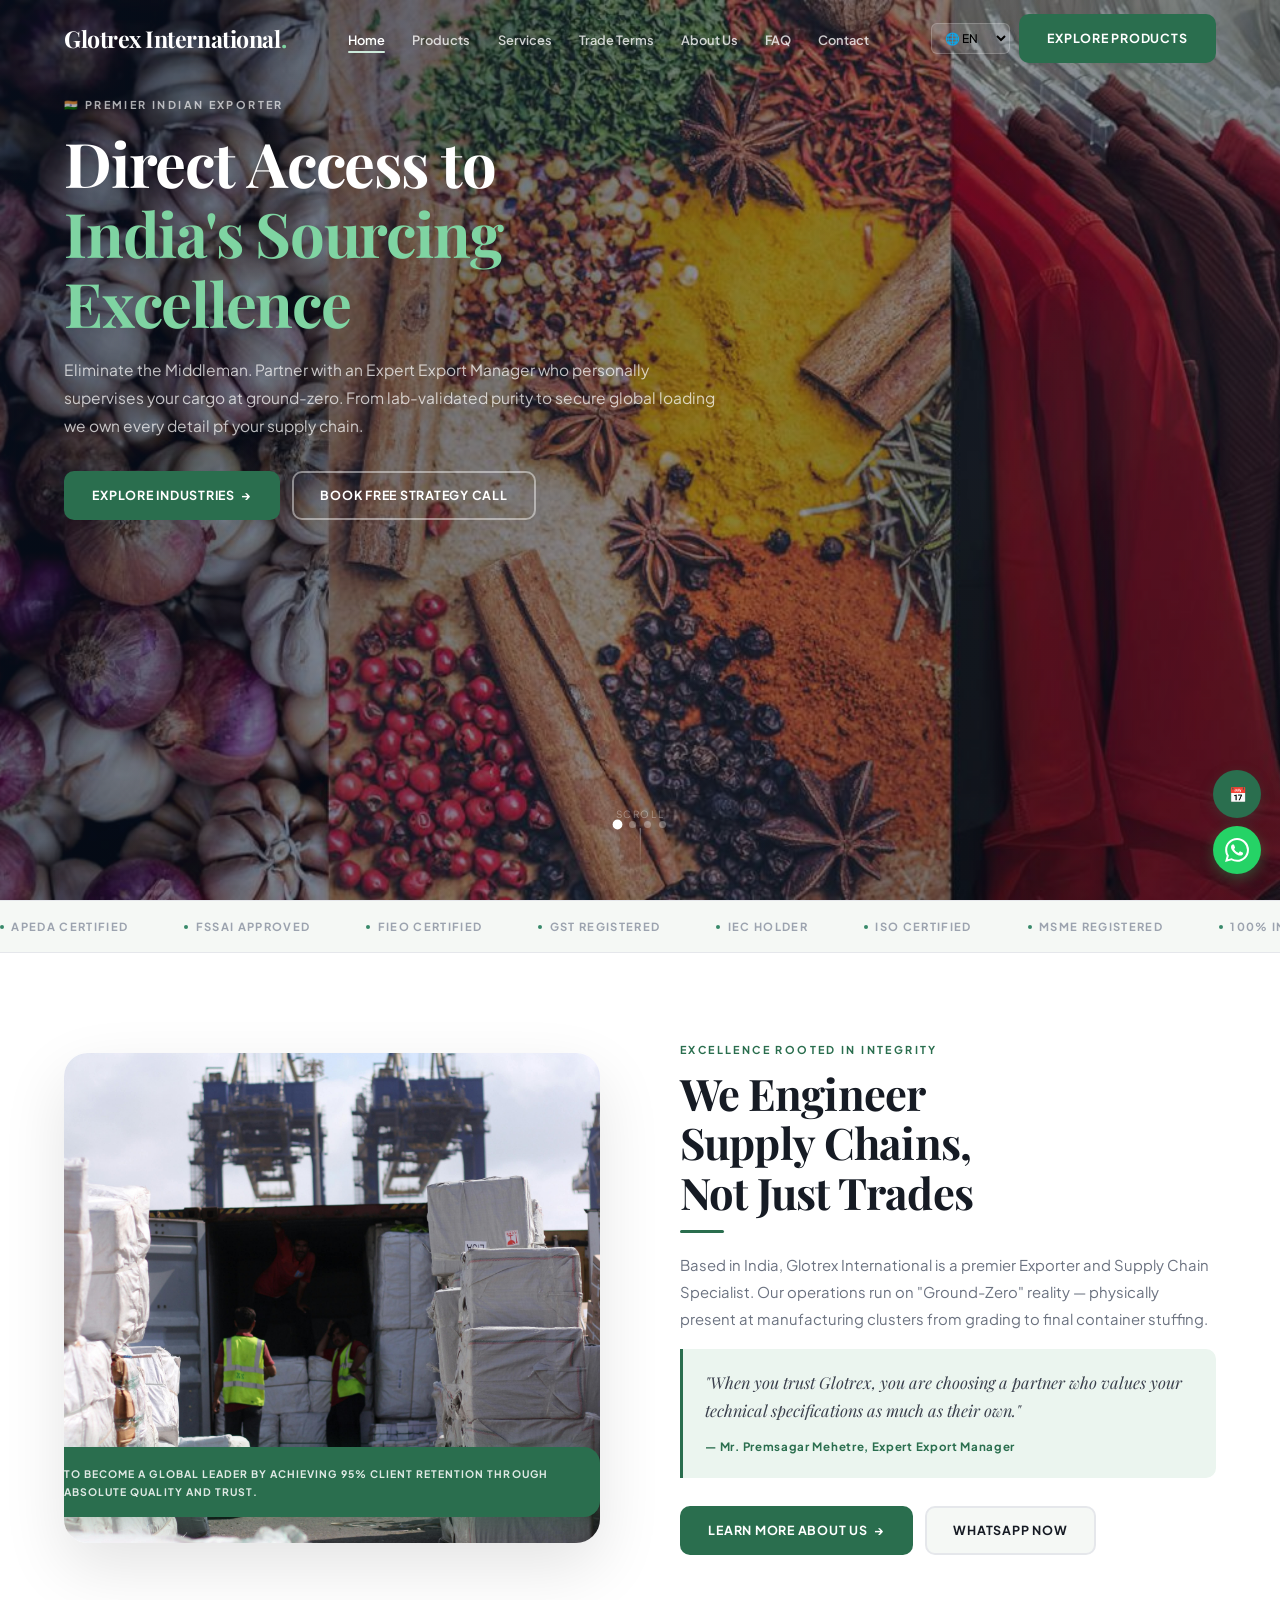
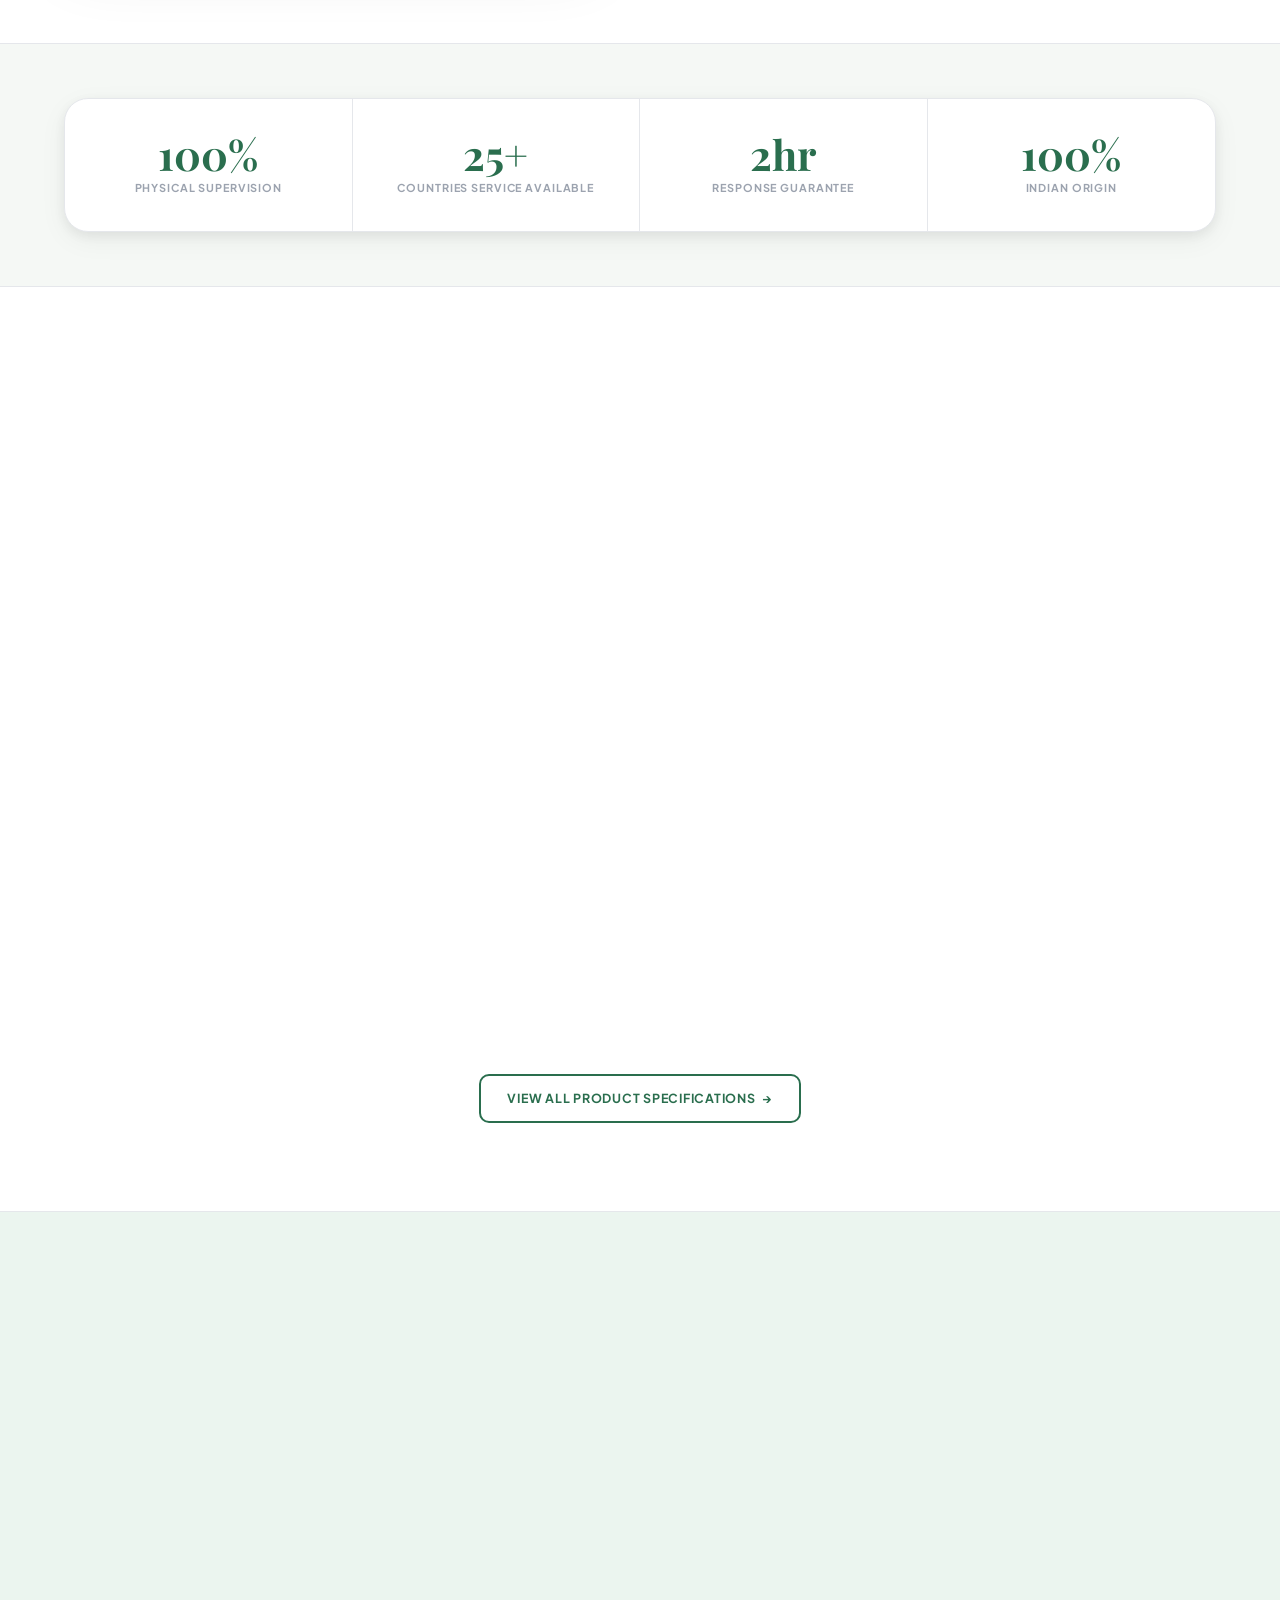
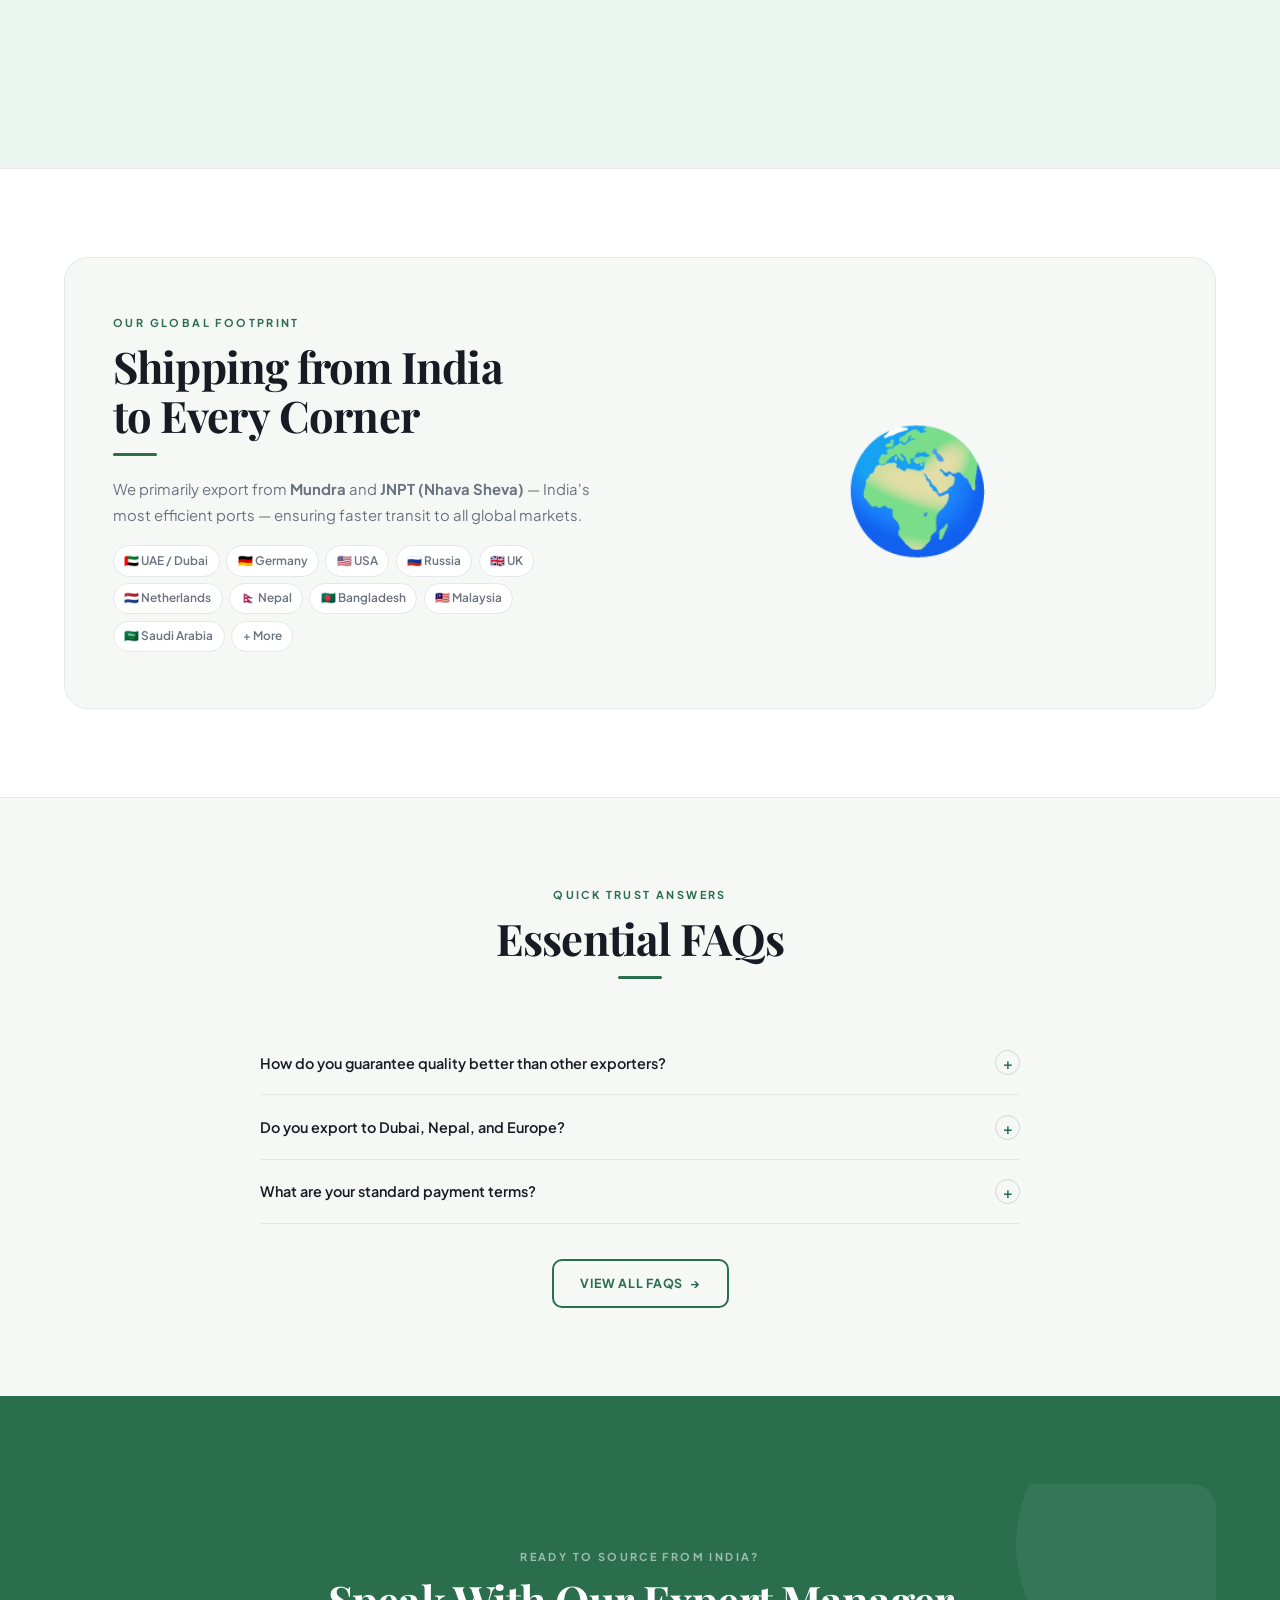
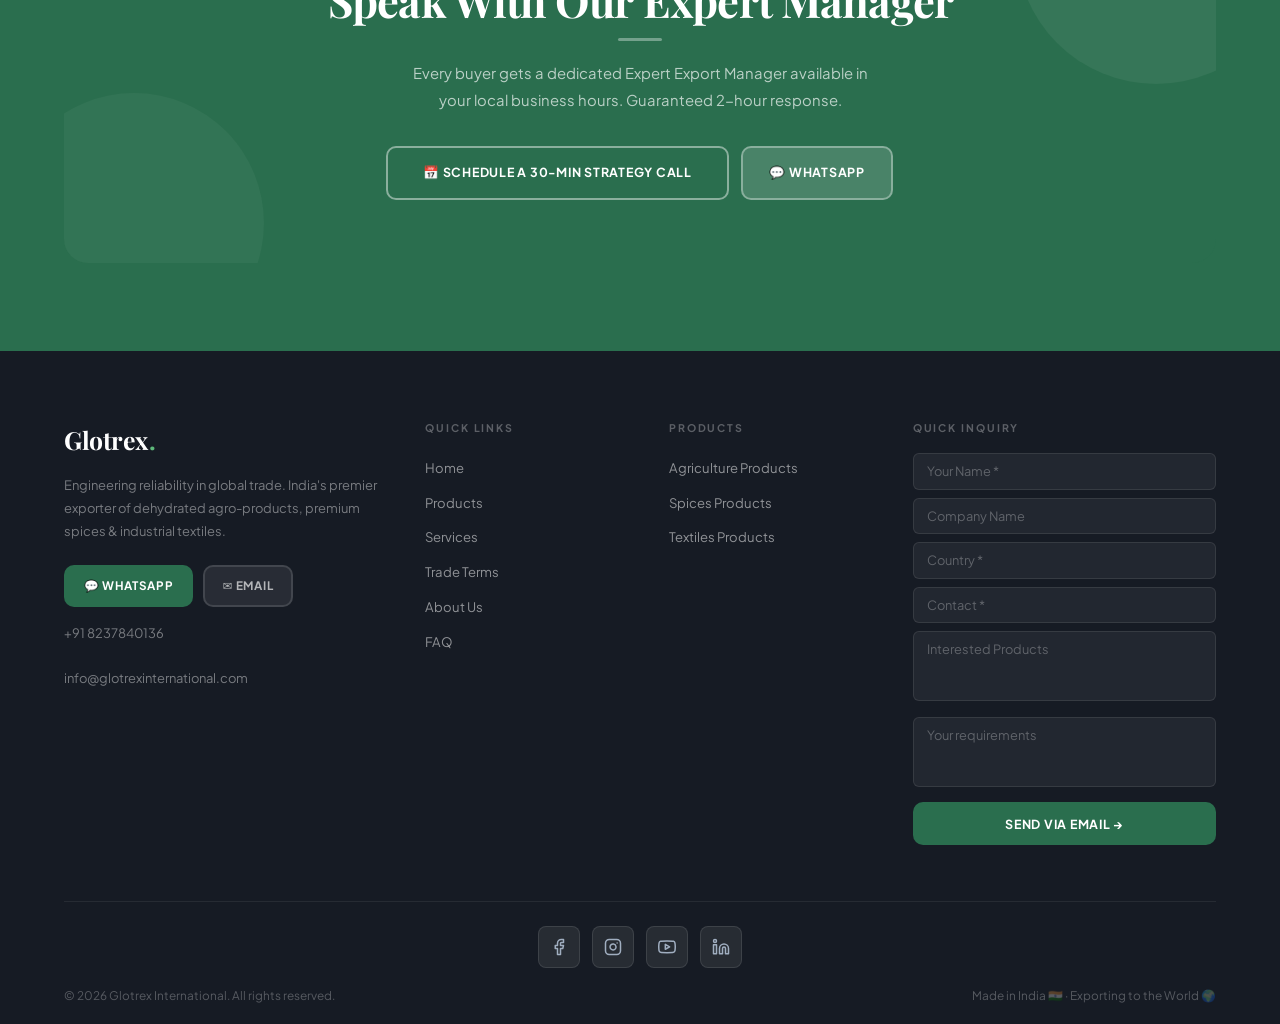
==== commit 9311a0e3: "adjusting contact details 1" ====
--- a/glotrex/index.html
+++ b/glotrex/index.html
@@ -658,15 +658,15 @@
           <div class="nav-logo" style="color:#fff">Glotrex<span class="dot" style="color:#5DB87A">.</span></div>
           <p>Engineering reliability in global trade. India's premier exporter of dehydrated agro-products, premium
             spices &amp; industrial textiles.</p>
-          <div style="display:flex;gap:.6rem;flex-wrap:wrap">
+          <div style="display:flex;gap:.6rem;flex-wrap:wrap;">
             <a href="https://wa.me/918237840136" target="_blank" class="btn btn-green"
               style="font-size:.73rem;padding:.55rem 1.1rem">💬 WhatsApp</a>
               <a href="mailto:info@glotrexinternational.com" class="btn"
               style="font-size:.73rem;padding:.55rem 1.1rem;background:rgba(255,255,255,.08);color:rgba(255,255,255,.65);border:2px solid rgba(255,255,255,.12)">✉
-              Email</a><br>
-              <p style="margin-top:1rem">+91 8237840136</p>
-            <p style="margin-top:1rem">info@glotrexinternational.com</p>
-          </div>
+              Email</a>
+            </div>
+            <p style="margin-top:1rem">+91 8237840136</p>
+          <p style="margin-top:1rem">info@glotrexinternational.com</p>
         </div>
         <div class="footer-col">
           <h5>Quick Links</h5>
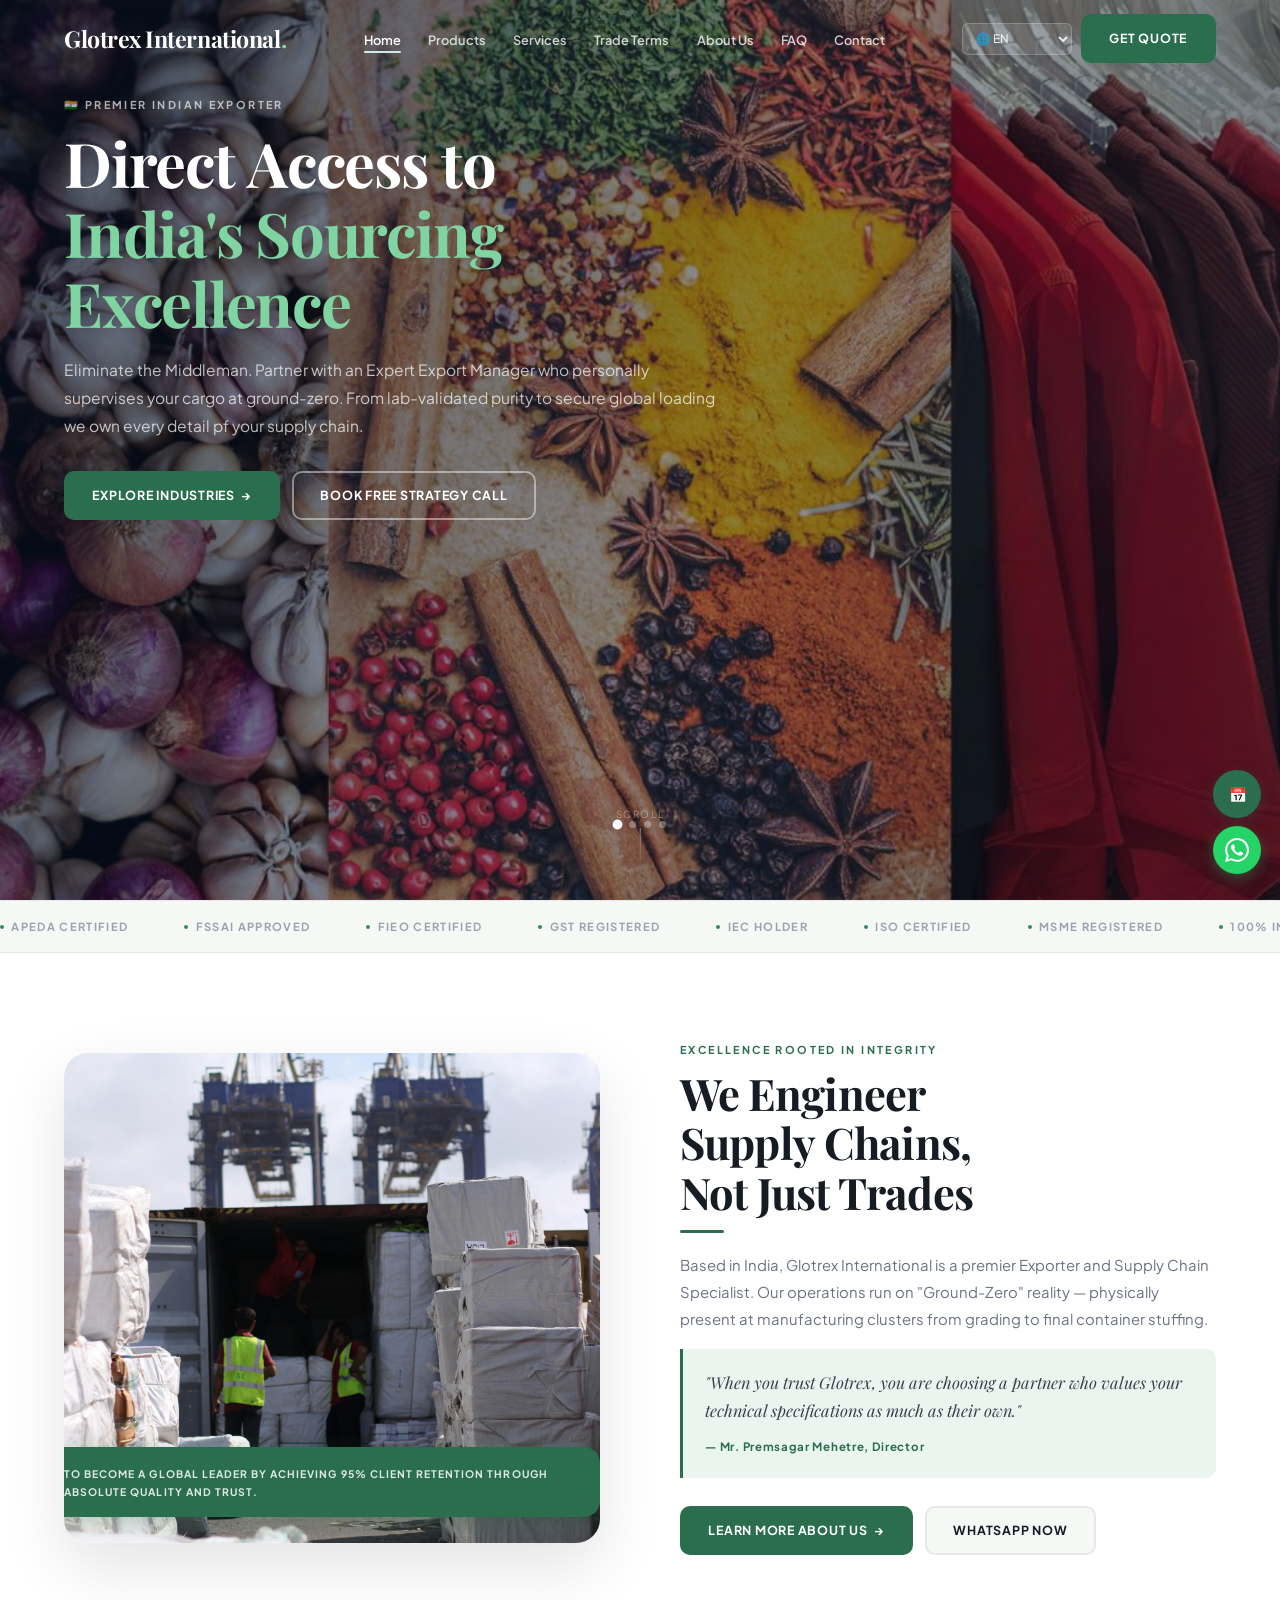
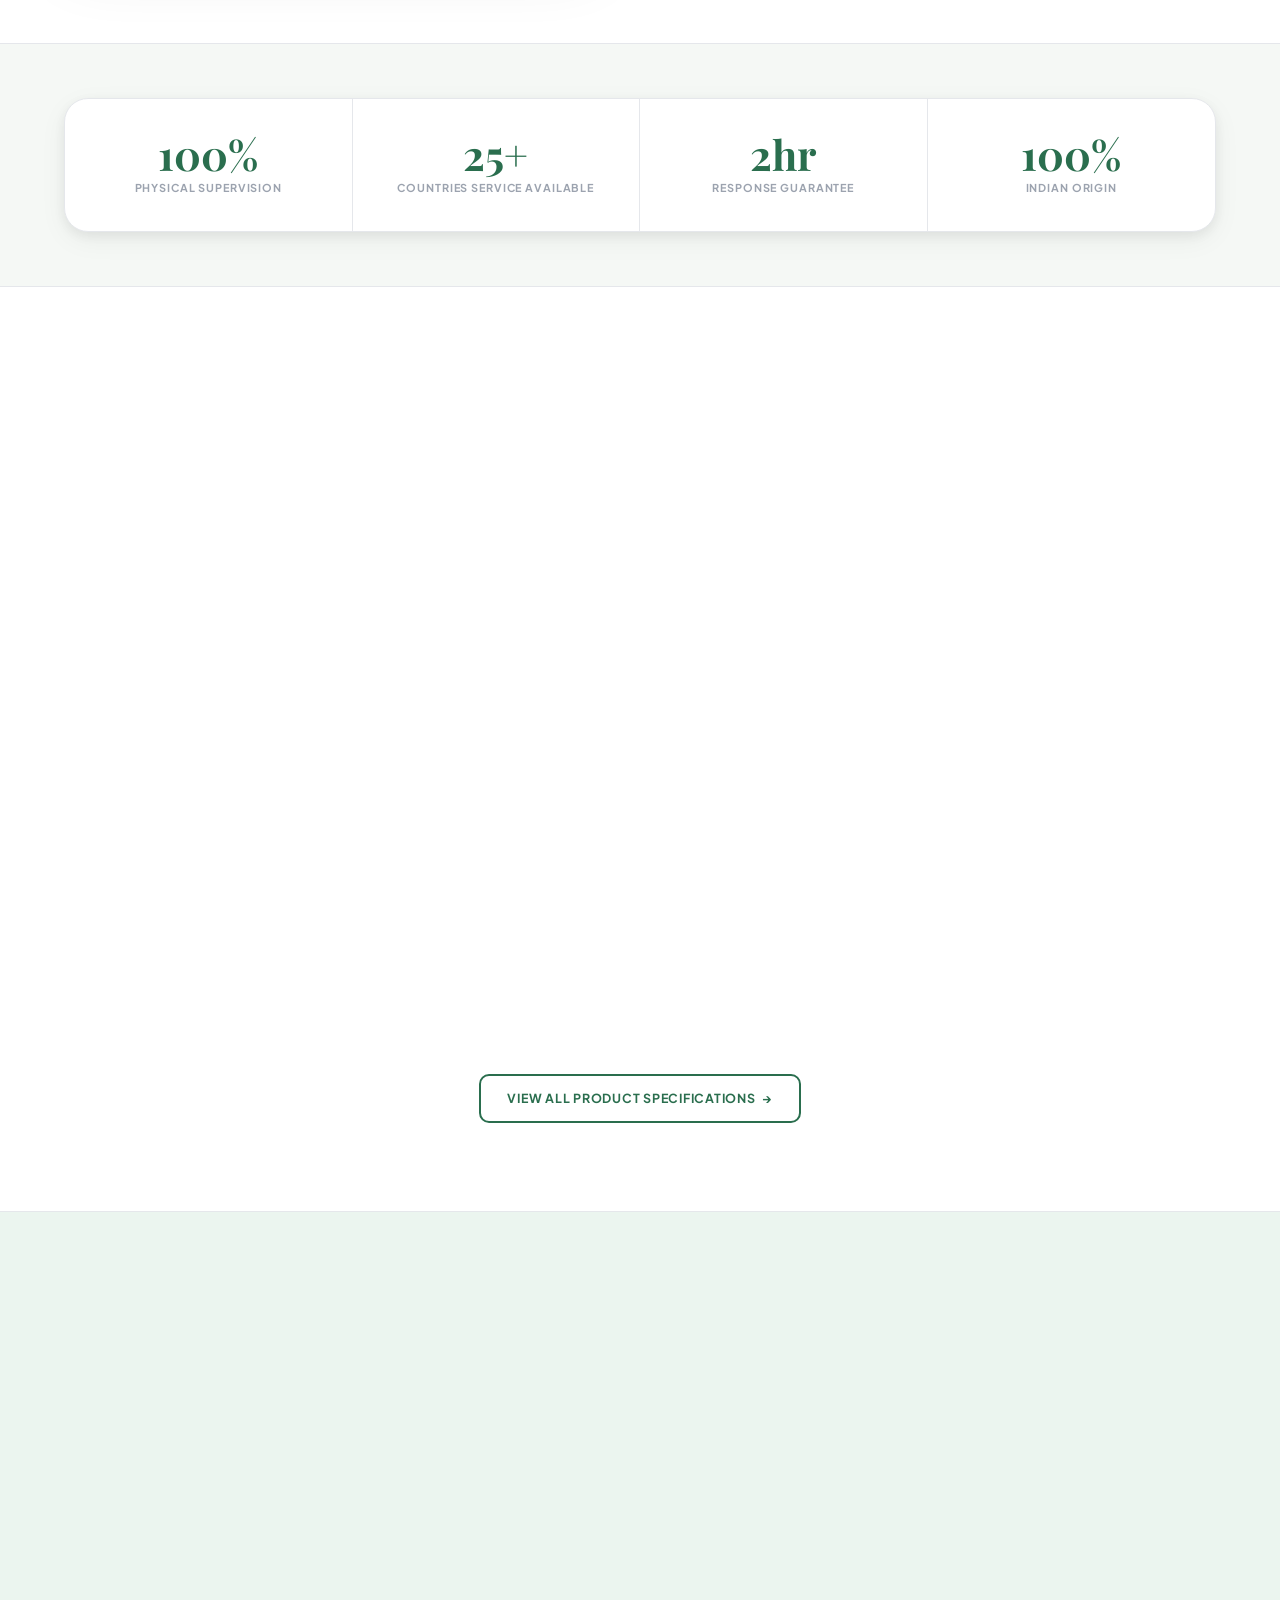
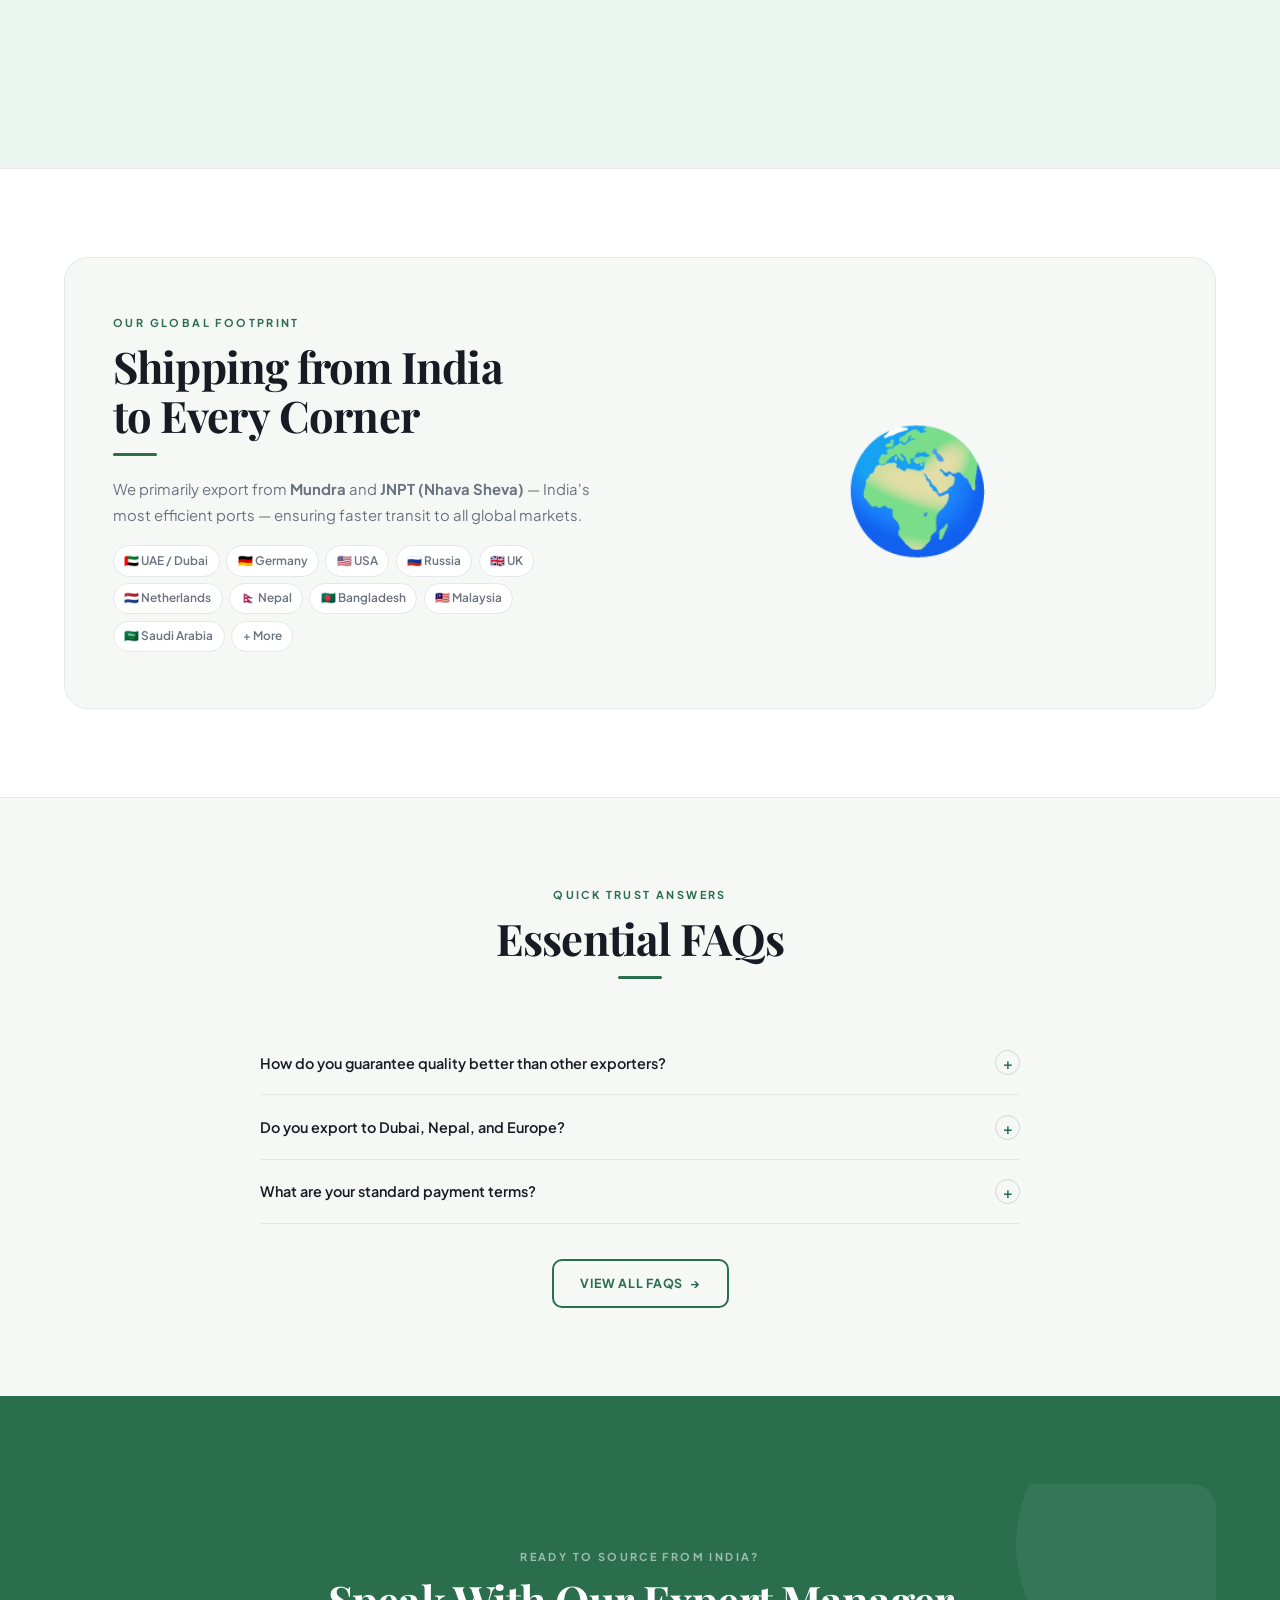
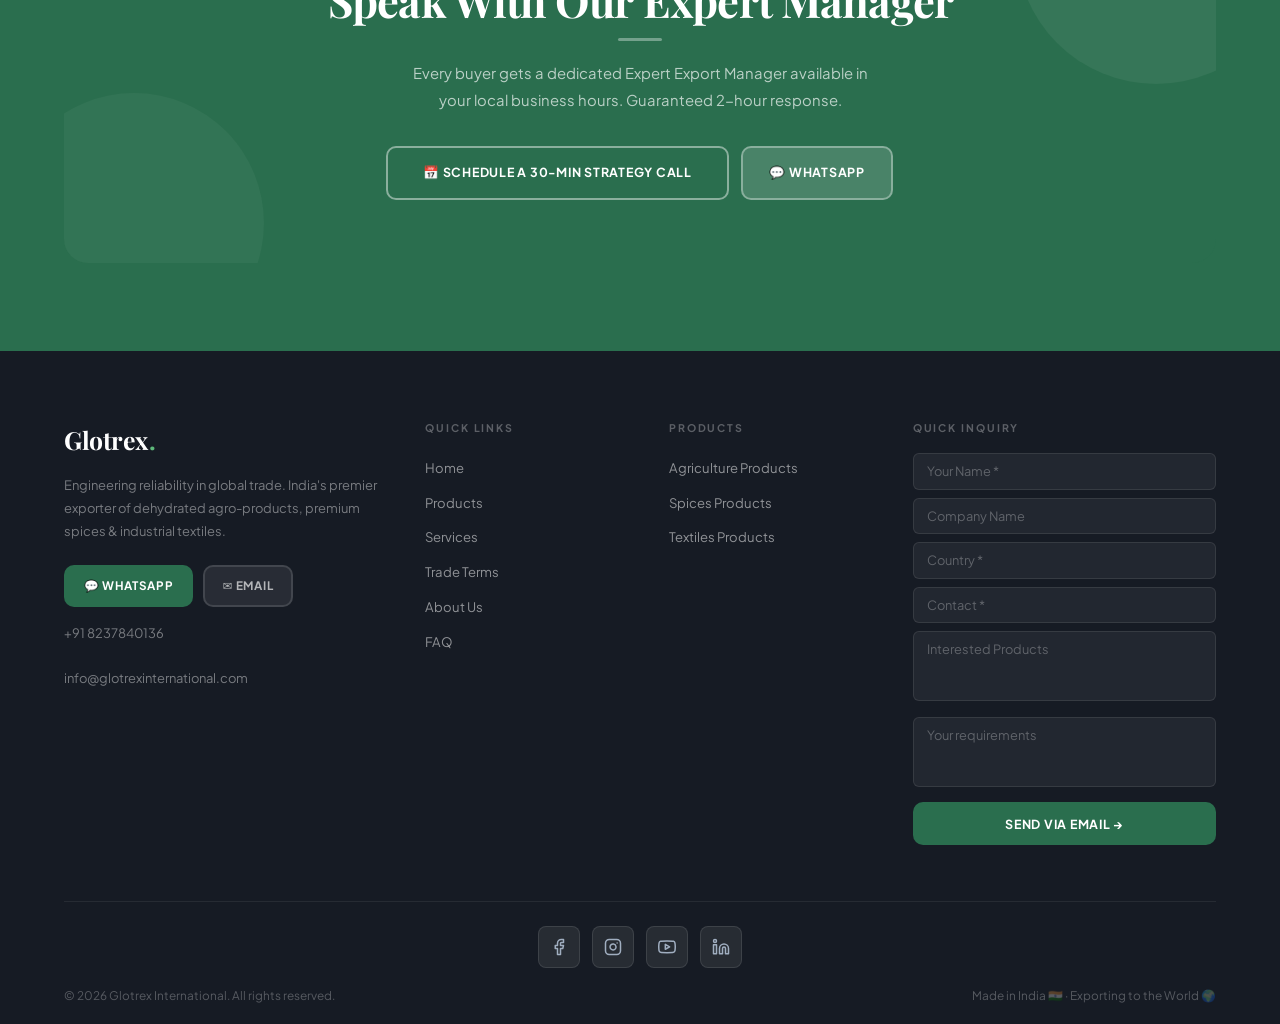
==== commit b8a36fc9: "Translator added" ====
--- a/glotrex/index.html
+++ b/glotrex/index.html
@@ -5,6 +5,7 @@
   <meta charset="UTF-8" />
   <meta name="viewport" content="width=device-width, initial-scale=1.0" />
   <title>Glotrex International — Engineering Reliability in Global Trade</title>
+  <link rel="icon" type="image/png" href="assets/img/logo.png">
   <meta name="description"
     content="India's premier exporter of dehydrated agro-products, premium spices, and industrial textiles. NABL-certified quality, ground-zero operations." />
 
@@ -17,7 +18,18 @@
   <link rel="stylesheet" href="assets/css/style.css" />
 
   <!-- Google Translate -->
-  <script>function googleTranslateElementInit() { new google.translate.TranslateElement({ pageLanguage: 'en', includedLanguages: 'en,hi,mr,de,ar,ru,pt,es,it,bn,ne,ms,id', layout: google.translate.TranslateElement.InlineLayout.SIMPLE }, 'gte'); }</script>
+  <script>
+    function googleTranslateElementInit() {
+      new google.translate.TranslateElement({
+        pageLanguage: 'en',
+        includedLanguages: 'en,hi,mr,de,ar,ru,pt,es,it,bn,ne,ms,id',
+        autoDisplay: false,
+        layout: google.translate.TranslateElement.InlineLayout.SIMPLE
+      }, 'gte');
+    }
+  </script>
+  <script src="https://translate.google.com/translate_a/element.js?cb=googleTranslateElementInit" async defer></script>
+  <div id="gte" style="display:none;position:absolute;top:-9999px;left:-9999px"></div>
 
   <style>
     /* ── Hero Slider ───────────────────────────────────── */
@@ -215,14 +227,26 @@
     .cta-section p {
       color: rgba(255, 255, 255, .68);
     }
+
+    .goog-te-banner-frame,
+    .goog-te-gadget,
+    .skiptranslate,
+    #goog-gt-tt,
+    .goog-te-balloon-frame {
+      display: none !important;
+      visibility: hidden !important;
+    }
+
+    /* Prevent font override by Google Translate */
+    font {
+      color: inherit !important;
+    }
   </style>
 </head>
 
 <body>
 
   <!-- Google Translate (hidden trigger) -->
-  <div id="gte" style="display:none"></div>
-  <script src="https://translate.google.com/translate_a/element.js?cb=googleTranslateElementInit" async defer></script>
 
   <!-- ═══ NAVBAR ═══ -->
   <nav id="navbar">
@@ -236,45 +260,35 @@
           <li><a href="payment.html">Trade Terms</a></li>
           <li><a href="about.html">About Us</a></li>
           <li><a href="faq.html">FAQ</a></li>
-          <li><a href="#contact">Contact</a></li>
+          <li><a href="index.html#contact">Contact</a></li>
         </ul>
         <div class="nav-cta">
           <select id="langSelect" class="lang-select" title="Language">
             <option value="en">🌐 EN</option>
-            <option value="hi">🇮🇳 हिंदी</option>
-            <option value="mr">🇮🇳 मराठी</option>
             <option value="de">🇩🇪 DE</option>
             <option value="ar">🇦🇪 عربي</option>
             <option value="ru">🇷🇺 RU</option>
             <option value="pt">🇧🇷 PT</option>
             <option value="es">🇪🇸 ES</option>
             <option value="it">🇮🇹 IT</option>
-            <option value="bn">🇧🇩 BN</option>
-            <option value="ne">🇳🇵 NE</option>
-            <option value="ms">🇲🇾 MS</option>
-            <option value="id">🇮🇩 ID</option>
           </select>
-          <a href="products.html" class="btn btn-green">Explore Products</a>
-        </div>
-        <button class="hamburger" aria-label="Open menu">
-          <span></span><span></span><span></span>
-        </button>
+          <a href="index.html#contact" class="btn btn-green">Get Quote</a>
+        </div>
+        <button class="hamburger" aria-label="Menu"><span></span><span></span><span></span></button>
       </div>
     </div>
   </nav>
-
-  <!-- Mobile nav -->
-  <nav class="mobile-nav" aria-label="Mobile">
-    <button class="mobile-nav-close" aria-label="Close">✕</button>
+  
+  <nav class="mobile-nav">
+    <button class="mobile-nav-close">✕</button>
     <a href="index.html">Home</a>
     <a href="products.html">Products</a>
     <a href="services.html">Services</a>
     <a href="payment.html">Trade Terms</a>
     <a href="about.html">About</a>
     <a href="faq.html">FAQ</a>
-    <a href="#contact">Contact</a>
+    <a href="index.html#contact">Contact</a>
   </nav>
-
   <!-- Sticky CTAs -->
   <div class="sticky-ctas">
     <button class="sticky-call" onclick="window.open('#schedule','_self')" title="Schedule Call">
@@ -438,7 +452,7 @@
           <div class="expert-quote">
             <p>"When you trust Glotrex, you are choosing a partner who values your technical specifications as much as
               their own."</p>
-            <cite>— Mr. Premsagar Mehetre, Expert Export Manager</cite>
+            <cite>— Mr. Premsagar Mehetre, Director</cite>
           </div>
           <div style="display:flex;gap:.75rem;flex-wrap:wrap">
             <a href="about.html" class="btn btn-green btn-arrow">Learn More About Us</a>
@@ -661,11 +675,11 @@
           <div style="display:flex;gap:.6rem;flex-wrap:wrap;">
             <a href="https://wa.me/918237840136" target="_blank" class="btn btn-green"
               style="font-size:.73rem;padding:.55rem 1.1rem">💬 WhatsApp</a>
-              <a href="mailto:info@glotrexinternational.com" class="btn"
+            <a href="mailto:info@glotrexinternational.com" class="btn"
               style="font-size:.73rem;padding:.55rem 1.1rem;background:rgba(255,255,255,.08);color:rgba(255,255,255,.65);border:2px solid rgba(255,255,255,.12)">✉
               Email</a>
-            </div>
-            <p style="margin-top:1rem">+91 8237840136</p>
+          </div>
+          <p style="margin-top:1rem">+91 8237840136</p>
           <p style="margin-top:1rem">info@glotrexinternational.com</p>
         </div>
         <div class="footer-col">
--- a/glotrex/assets/css/style.css
+++ b/glotrex/assets/css/style.css
@@ -284,16 +284,32 @@
 #navbar.scrolled .nav-links a.active { color:var(--ink); }
 #navbar.scrolled .nav-links a::after { background:var(--green); }
 
-.nav-cta {display:flex; align-items:center; gap:0.55rem; }
+.nav-cta {display:flex; align-items:center; gap:0.6rem; flex-wrap:nowrap; }
 
 .lang-select {
   background:rgba(255,255,255,0.12);
   border:1px solid rgba(255,255,255,0.2);
-  color:rgb(0, 0, 0);
-  font-family:var(--font-body); font-size:0.74rem; font-weight:500;
-  padding:0.38rem 0.55rem;
+  color:rgba(255,255,255,0.85);
+  font-family:var(--font-body); font-size:0.73rem; font-weight:500;
+  padding:0.4rem 0.6rem;
   border-radius:var(--r-sm); cursor:pointer; outline:none;
   transition:border-color var(--t-fast), background var(--t-fast);
+  width:auto; min-width:110px; max-width:145px;
+  white-space:nowrap;
+  flex-shrink:0;
+}
+
+/* Ensure dropdown options are visible */
+.lang-select option {
+  background: var(--white);
+  color: var(--ink);
+  padding: 0.5rem;
+  font-size: 0.73rem;
+}
+
+.lang-select option:checked {
+  background: linear-gradient(var(--green), var(--green));
+  color: var(--white);
 }
 #navbar.scrolled .lang-select {
   background:var(--bg-soft); border-color:var(--border); color:var(--ink-soft);
@@ -320,7 +336,7 @@
   display:none; position:fixed; inset:0;
   background:var(--white); z-index:899;
   flex-direction:column; align-items:center;
-  justify-content:center; gap:0.4rem; padding:2rem;
+  justify-content:center; gap:1.2rem; padding:2rem;
 }
 .mobile-nav.open { display:flex; }
 .mobile-nav a {
@@ -329,6 +345,31 @@
   transition:color var(--t-fast);
 }
 .mobile-nav a:hover { color:var(--green); }
+
+.lang-select-mobile {
+  font-size:1rem !important;
+  padding:0.55rem 0.85rem !important;
+  background:var(--bg-soft) !important;
+  border:1.5px solid var(--green) !important;
+  color:var(--ink) !important;
+  border-radius:var(--r) !important;
+  margin-bottom:0.6rem !important;
+}
+
+.lang-select-mobile option {
+  background: var(--white);
+  color: var(--ink);
+  padding: 0.5rem;
+  font-size: 1rem;
+}
+
+.lang-select-mobile option:checked {
+  background: linear-gradient(var(--green), var(--green));
+  color: var(--white);
+}
+
+.lang-select-mobile:focus { border-color:var(--green-dark) !important; }
+
 .mobile-nav-close {
   position:absolute; top:1.2rem; right:1.5rem;
   font-size:1.5rem; color:var(--ink-soft);
@@ -1212,4 +1253,75 @@
 .product-card.expanded {
   border-color: var(--green-tint);
   box-shadow: var(--sh-lg);
+}
+
+/* Google Translator */
+/* ══════════════════════════════════════════════════════════
+   GOOGLE TRANSLATOR (Theme Matched)
+══════════════════════════════════════════════════════════ */
+#google_translate_element {
+  display: inline-block;
+}
+
+/* Style the native Google dropdown to match your exact .lang-select specs */
+.goog-te-combo {
+  background: rgba(255,255,255,0.12) !important;
+  border: 1px solid rgba(255,255,255,0.2) !important;
+  color: var(--white) !important; /* White text for transparent top nav */
+  font-family: var(--font-body) !important;
+  font-size: 0.74rem !important;
+  font-weight: 500 !important;
+  padding: 0.38rem 0.55rem !important;
+  border-radius: var(--r-sm) !important;
+  cursor: pointer;
+  outline: none !important;
+  transition: border-color var(--t-fast), background var(--t-fast) !important;
+}
+
+/* Match the color switch when the navbar is scrolled */
+#navbar.scrolled .goog-te-combo {
+  background: var(--bg-soft) !important;
+  border-color: var(--border) !important;
+  color: var(--ink-soft) !important;
+}
+
+/* Hover & Focus state using your primary green */
+.goog-te-combo:hover,
+.goog-te-combo:focus {
+  border-color: var(--green) !important;
+}
+
+/* Hide ALL Google Branding & Tooltips */
+.goog-logo-link, 
+.goog-te-gadget span, 
+.goog-te-banner-frame,
+#goog-gt-tt, 
+.goog-te-balloon-frame {
+  display: none !important;
+}
+
+/* Container for dropdown - keep visible */
+.goog-te-gadget {
+  display: inline-block !important;
+  font-size: 1rem !important;
+  padding: 0 !important;
+  margin: 0 !important;
+}
+
+/* Make option text visible */
+.goog-te-combo option {
+  color: var(--ink) !important;
+  background: var(--white) !important;
+}
+
+/* Remove yellow highlight on translated text */
+.goog-text-highlight {
+  background: none !important;
+  box-shadow: none !important;
+}
+
+/* Prevent the Google top bar from pushing your layout down */
+body {
+  top: 0 !important;
+  position: static !important;
 }
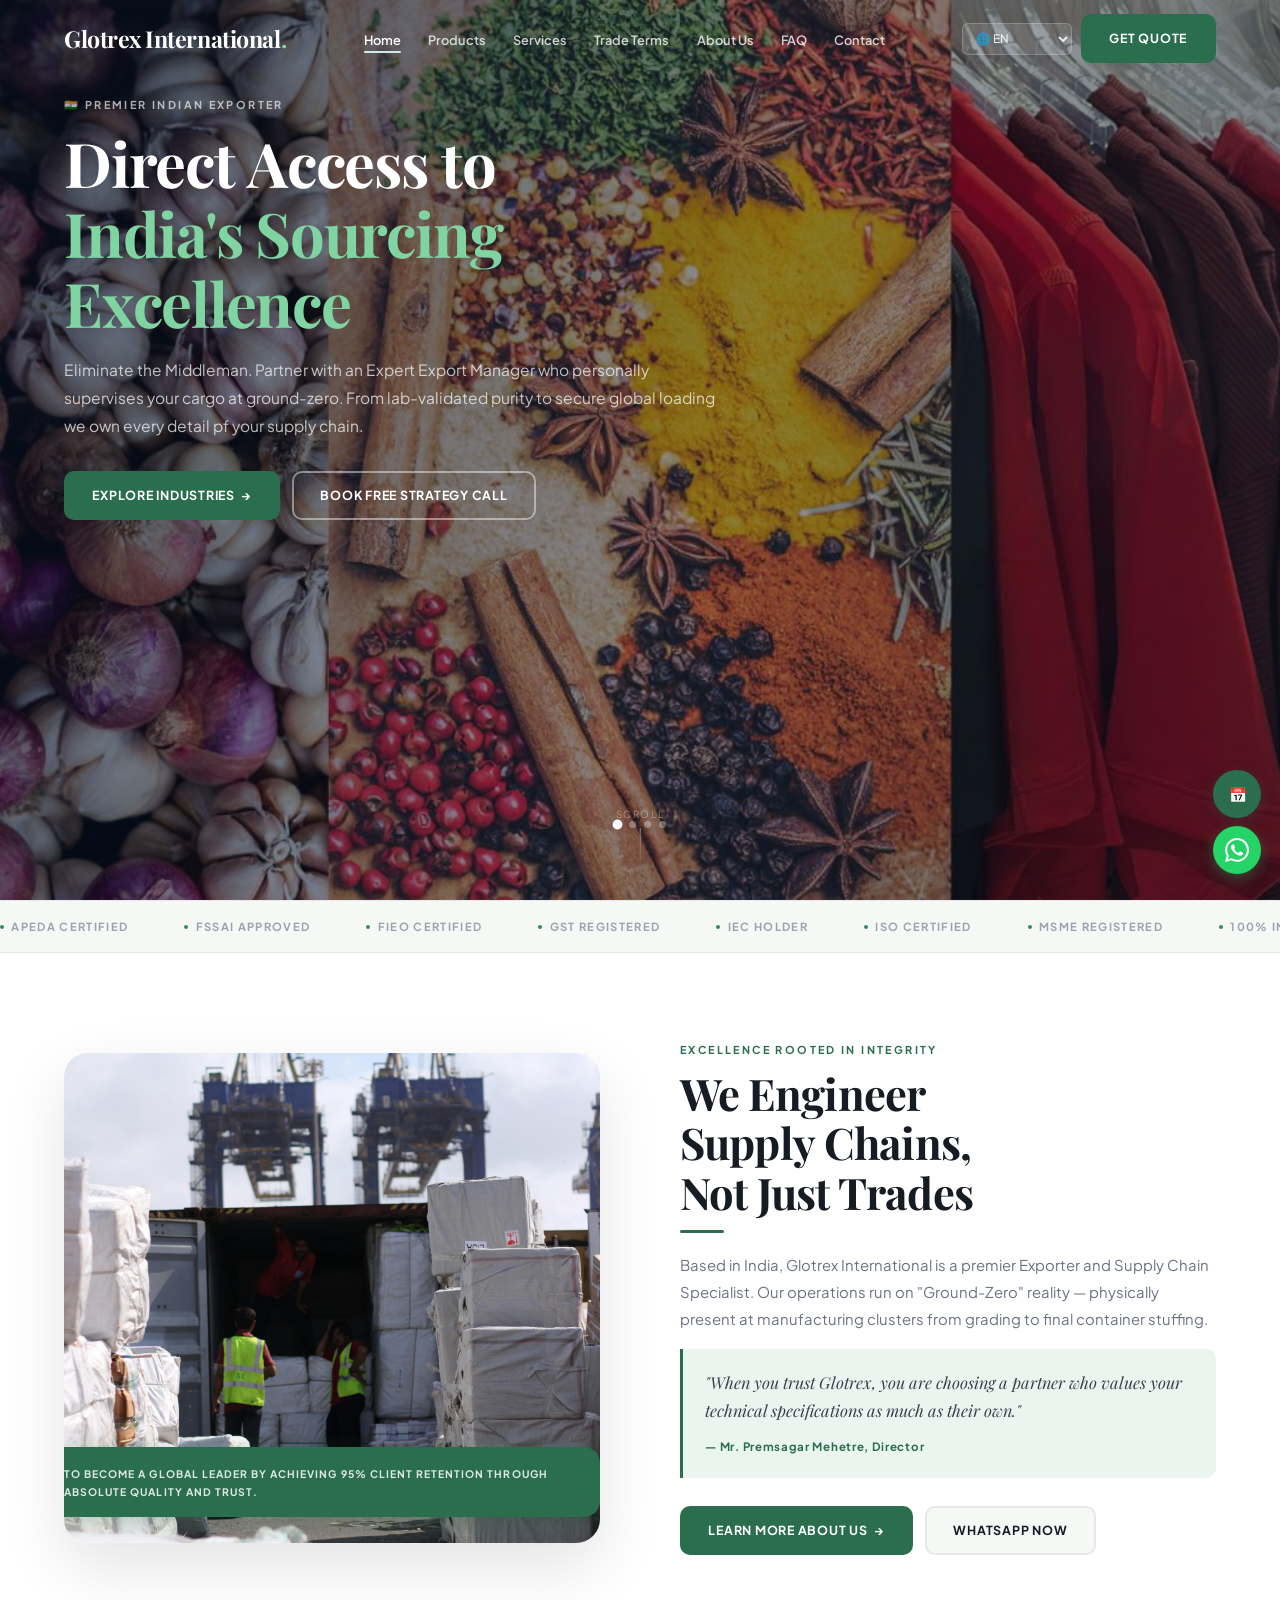
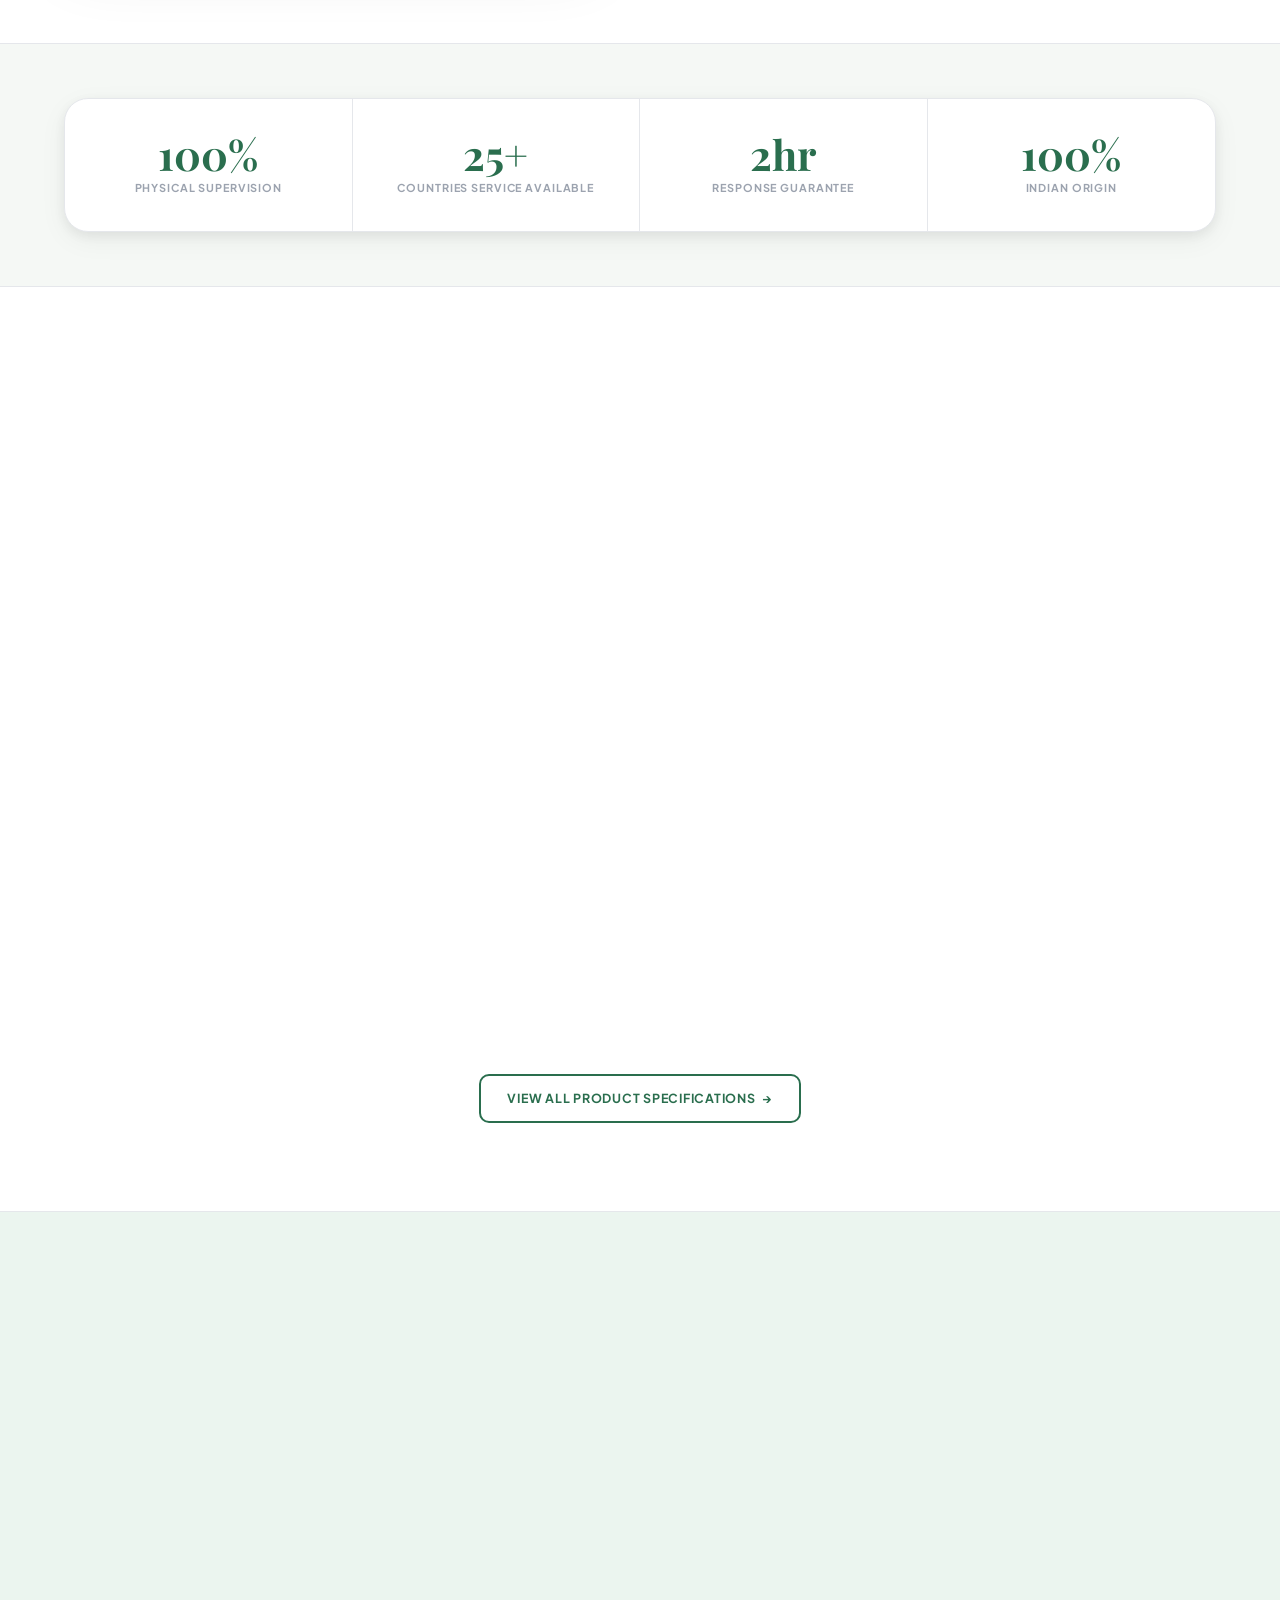
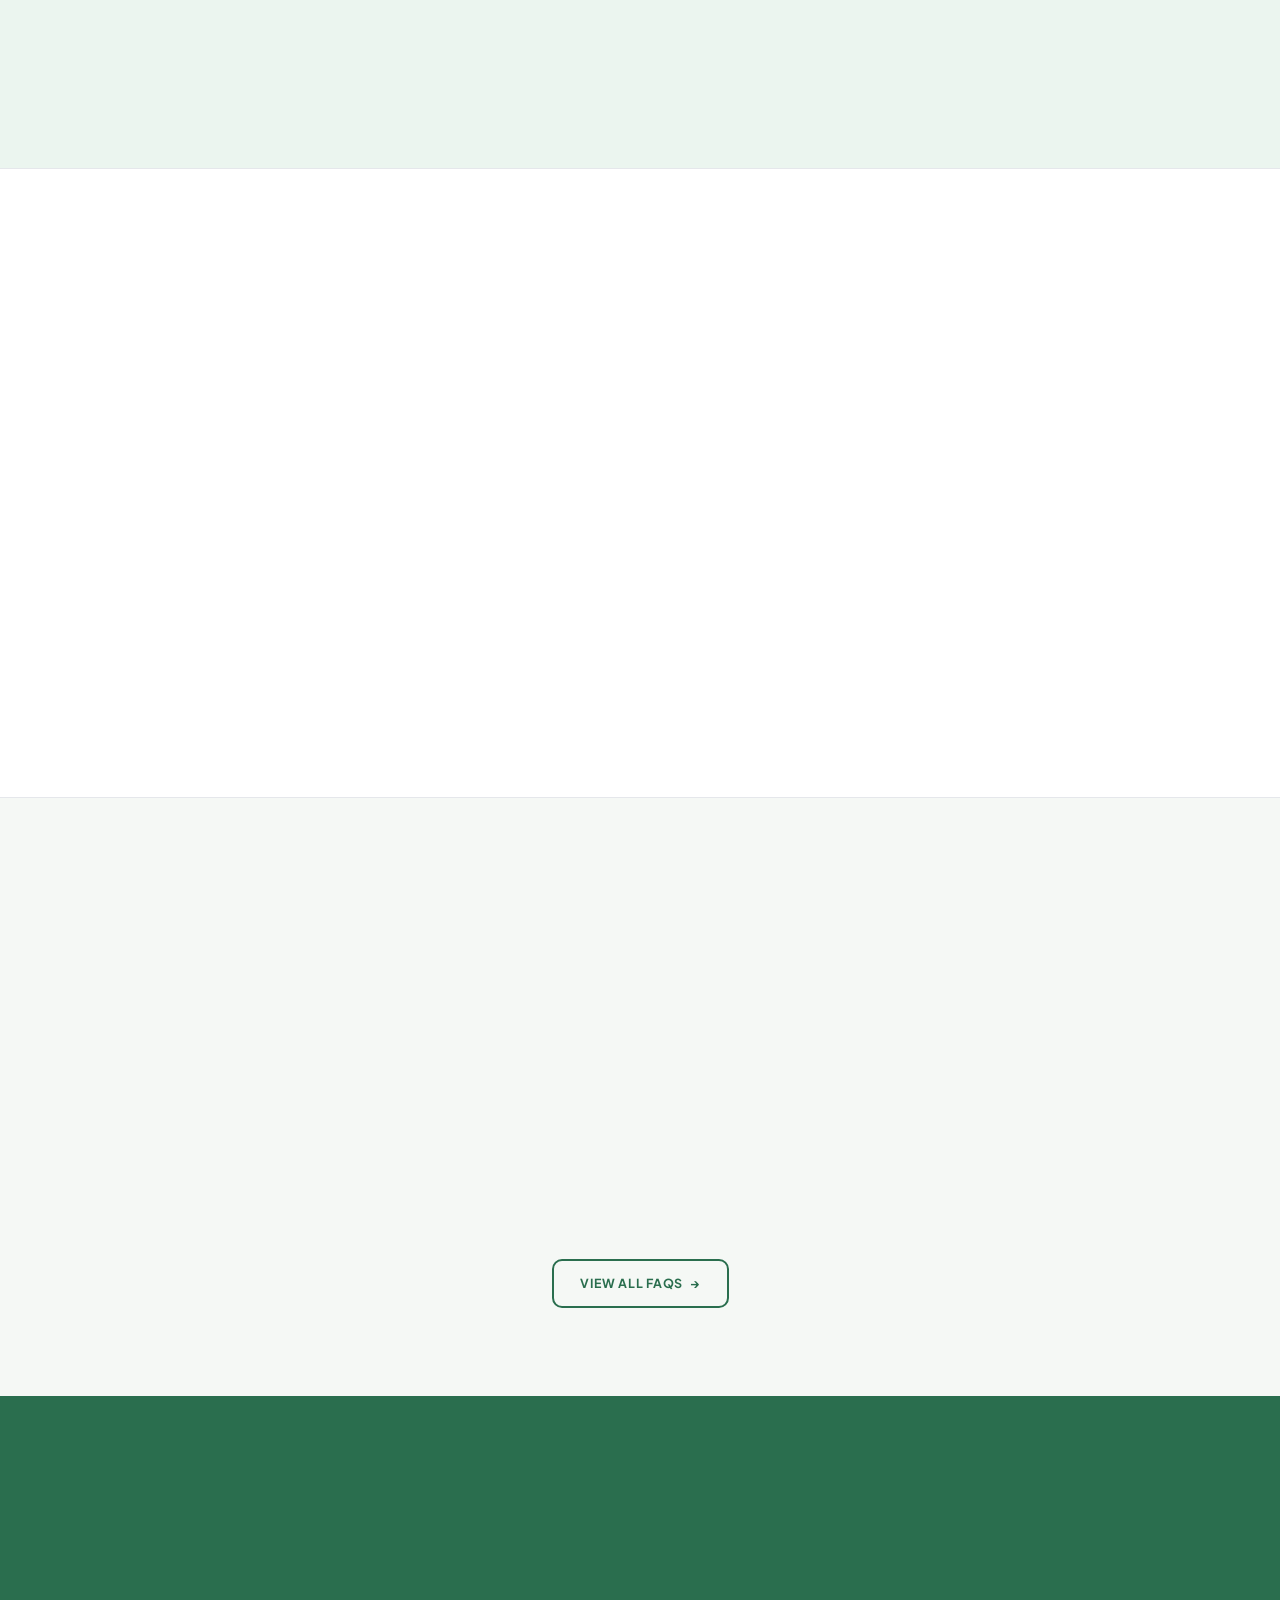
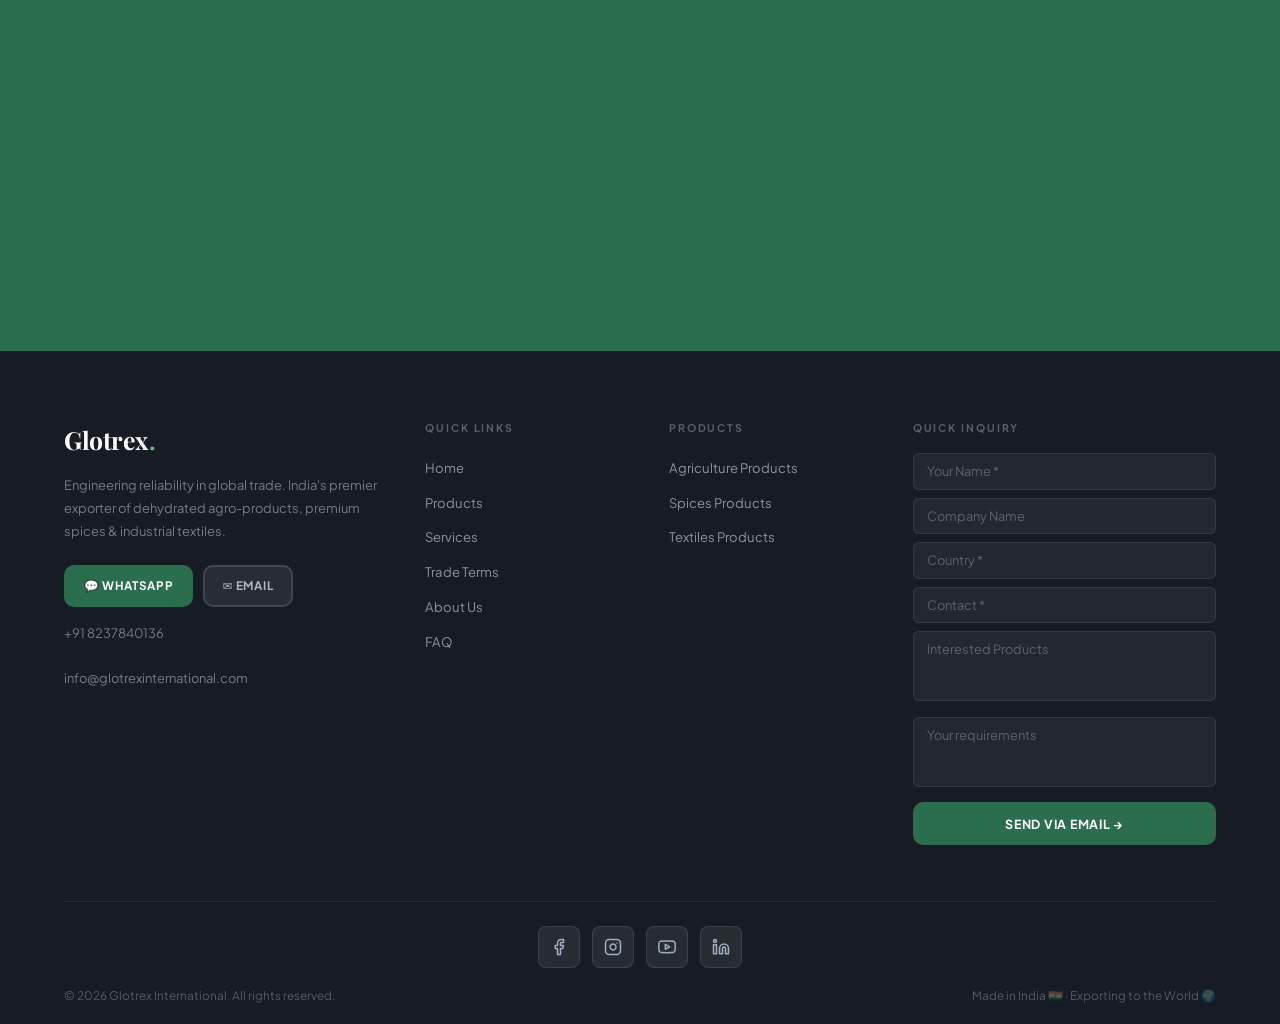
==== commit d630431d: "Translator added for mobile" ====
--- a/glotrex/index.html
+++ b/glotrex/index.html
@@ -278,7 +278,7 @@
       </div>
     </div>
   </nav>
-  
+
   <nav class="mobile-nav">
     <button class="mobile-nav-close">✕</button>
     <a href="index.html">Home</a>
@@ -288,7 +288,30 @@
     <a href="about.html">About</a>
     <a href="faq.html">FAQ</a>
     <a href="index.html#contact">Contact</a>
+    <select id="langSelectMobile" class="lang-select-mobile" title="Language">
+      <option value="en">🌐 EN</option>
+      <option value="de">🇩🇪 DE</option>
+      <option value="ar">🇦🇪 عربي</option>
+      <option value="ru">🇷🇺 RU</option>
+      <option value="pt">🇧🇷 PT</option>
+      <option value="es">🇪🇸 ES</option>
+      <option value="it">🇮🇹 IT</option>
+    </select>
   </nav>
+
+  <!-- Mobile Language Selector (Top Right Corner) -->
+  <div class="mobile-lang-top">
+    <select id="langSelectMobileTop" class="lang-select-mobile-top" title="Language">
+      <option value="en">🌐 EN</option>
+      <option value="de">🇩🇪 DE</option>
+      <option value="ar">🇦🇪 عربي</option>
+      <option value="ru">🇷🇺 RU</option>
+      <option value="pt">🇧🇷 PT</option>
+      <option value="es">🇪🇸 ES</option>
+      <option value="it">🇮🇹 IT</option>
+    </select>
+  </div>
+
   <!-- Sticky CTAs -->
   <div class="sticky-ctas">
     <button class="sticky-call" onclick="window.open('#schedule','_self')" title="Schedule Call">
--- a/glotrex/assets/css/style.css
+++ b/glotrex/assets/css/style.css
@@ -378,6 +378,59 @@
 }
 .mobile-nav-close:hover { color:var(--ink); }
 
+/* Mobile Language Selector (Top Right) */
+.mobile-lang-top {
+  display: none;
+  position: fixed;
+  top: 1rem;
+  right: 4.5rem;
+  z-index: 999;
+}
+
+.lang-select-mobile-top {
+  background: rgba(255,255,255,0.12);
+  border: 1px solid rgba(255,255,255,0.2);
+  color: rgba(255,255,255,0.85);
+  font-family: var(--font-body);
+  font-size: 0.73rem;
+  font-weight: 500;
+  padding: 0.4rem 0.6rem;
+  border-radius: var(--r-sm);
+  cursor: pointer;
+  outline: none;
+  transition: border-color var(--t-fast), background var(--t-fast);
+  width: auto;
+  min-width: 110px;
+  white-space: nowrap;
+  appearance: auto;
+  -webkit-appearance: menulist;
+  box-sizing: border-box;
+  position: relative;
+}
+
+.lang-select-mobile-top option {
+  background: var(--white);
+  color: var(--ink);
+  padding: 0.5rem;
+  font-size: 0.73rem;
+}
+
+.lang-select-mobile-top option:checked {
+  background: linear-gradient(var(--green), var(--green));
+  color: var(--white);
+}
+
+.lang-select-mobile-top:focus {
+  border-color: var(--green) !important;
+}
+
+/* Match the color switch when the navbar is scrolled */
+#navbar.scrolled .lang-select-mobile-top {
+  background: var(--bg-soft) !important;
+  border-color: var(--border) !important;
+  color: var(--ink-soft) !important;
+}
+
 /* ══════════════════════════════════════════════════════════
    STICKY CTAs
 ══════════════════════════════════════════════════════════ */
@@ -1089,6 +1142,7 @@
 
   .nav-links,.nav-cta { display:none; }
   .hamburger { display:flex; }
+  .mobile-lang-top { display: block; }
 
   .intro-img { height:270px; }
   .intro-badge { left:0.75rem; bottom:0.75rem; }
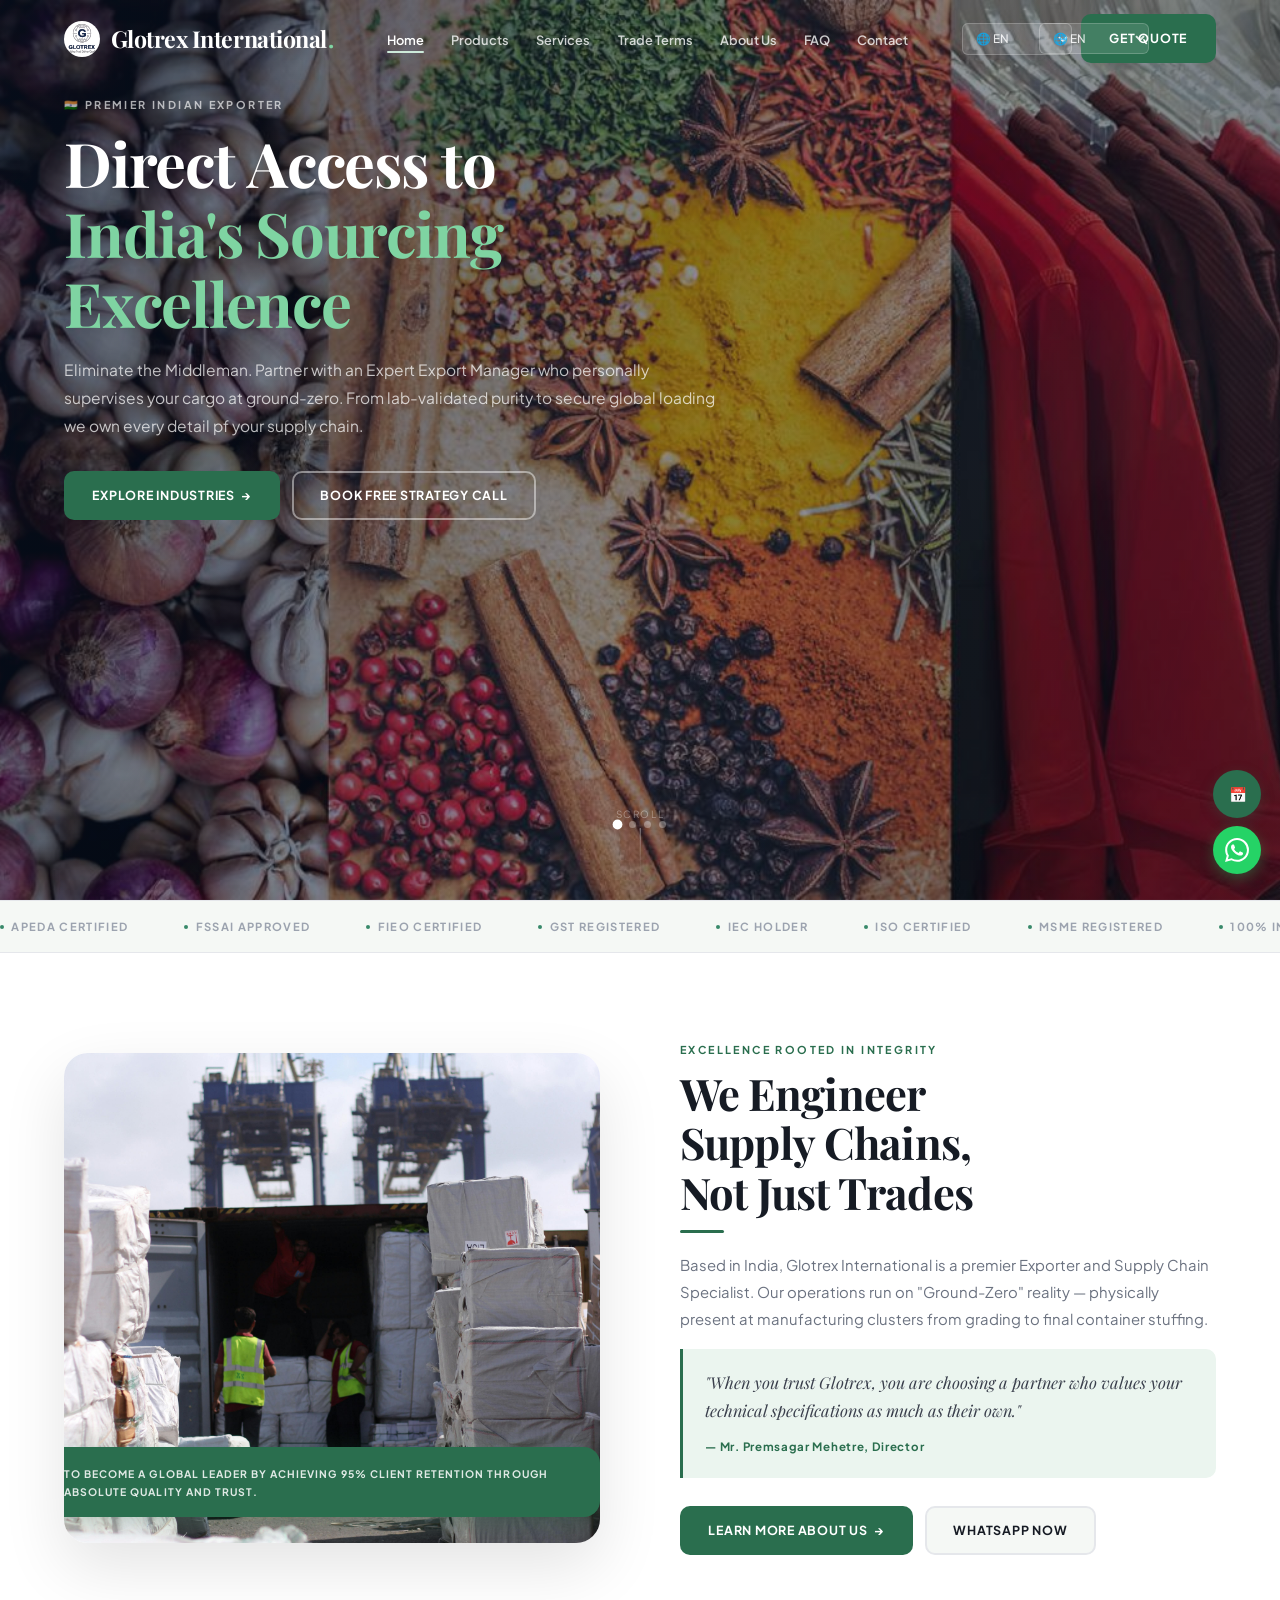
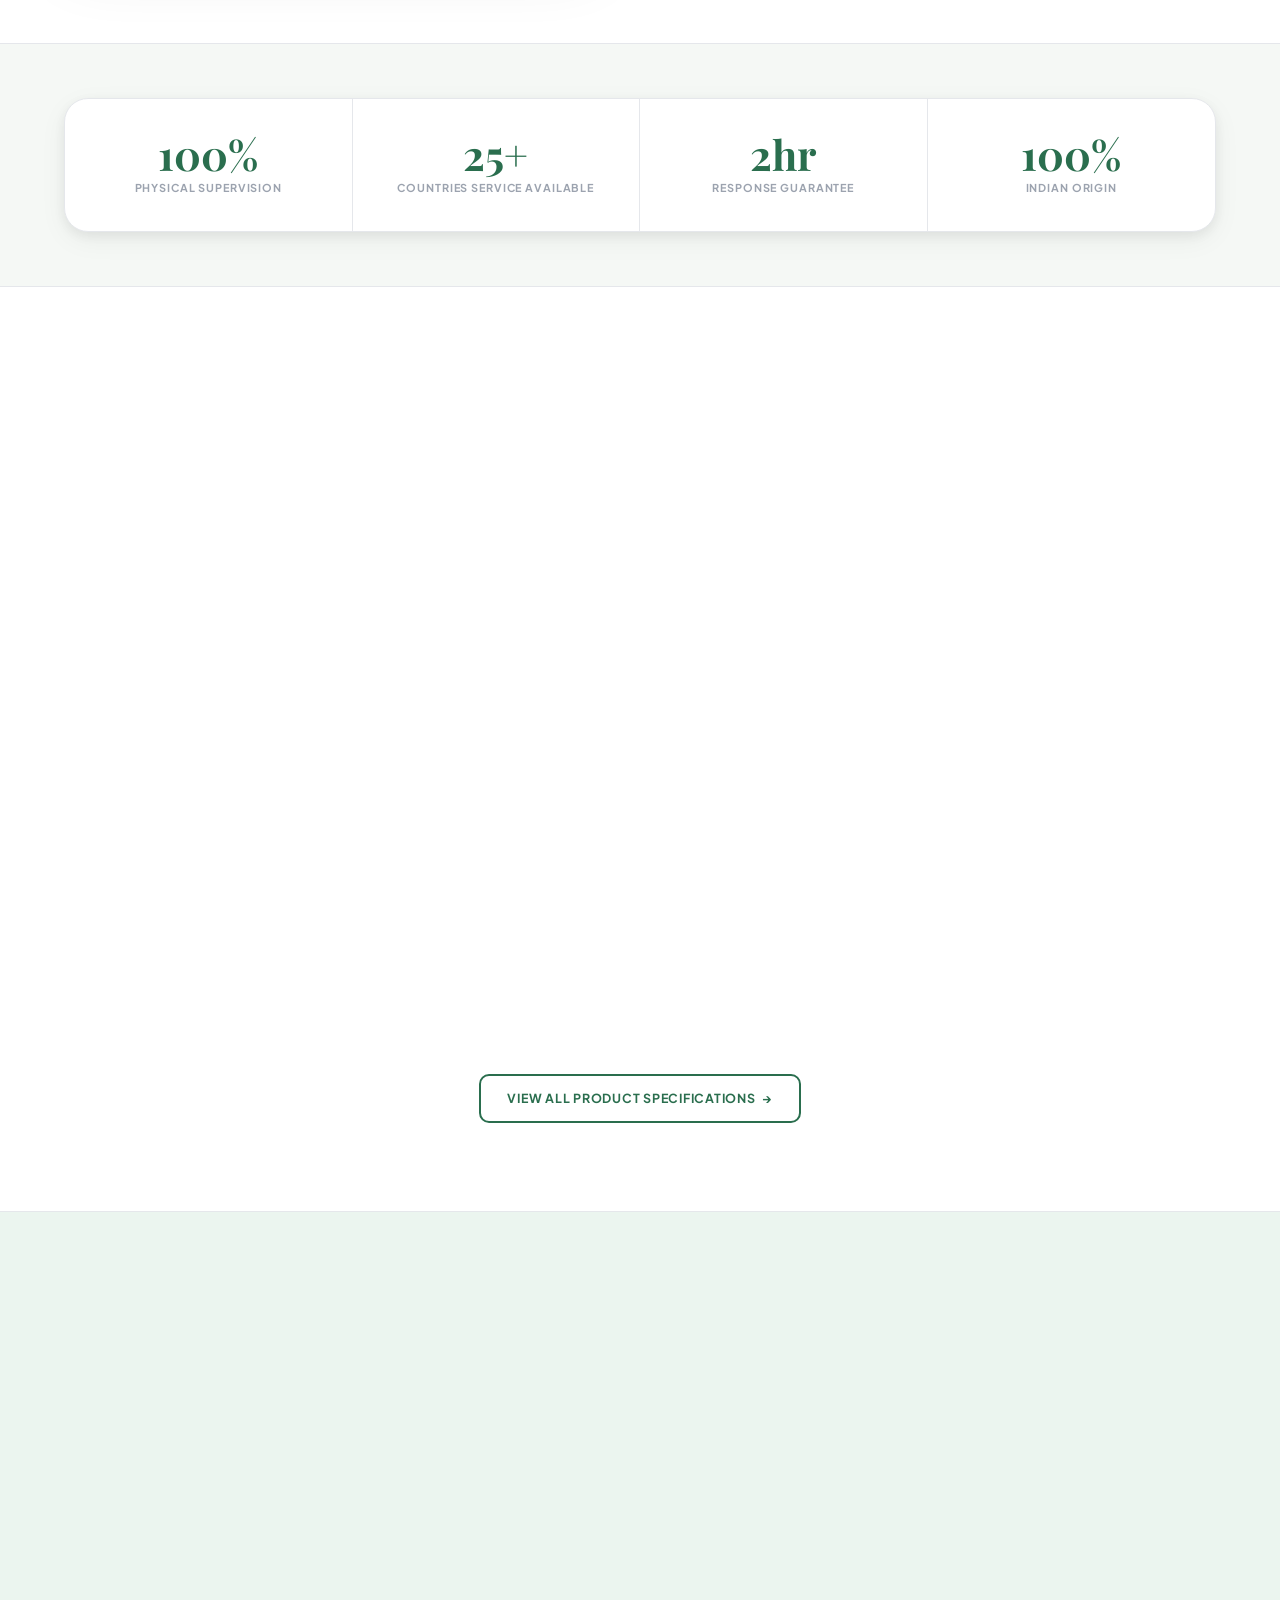
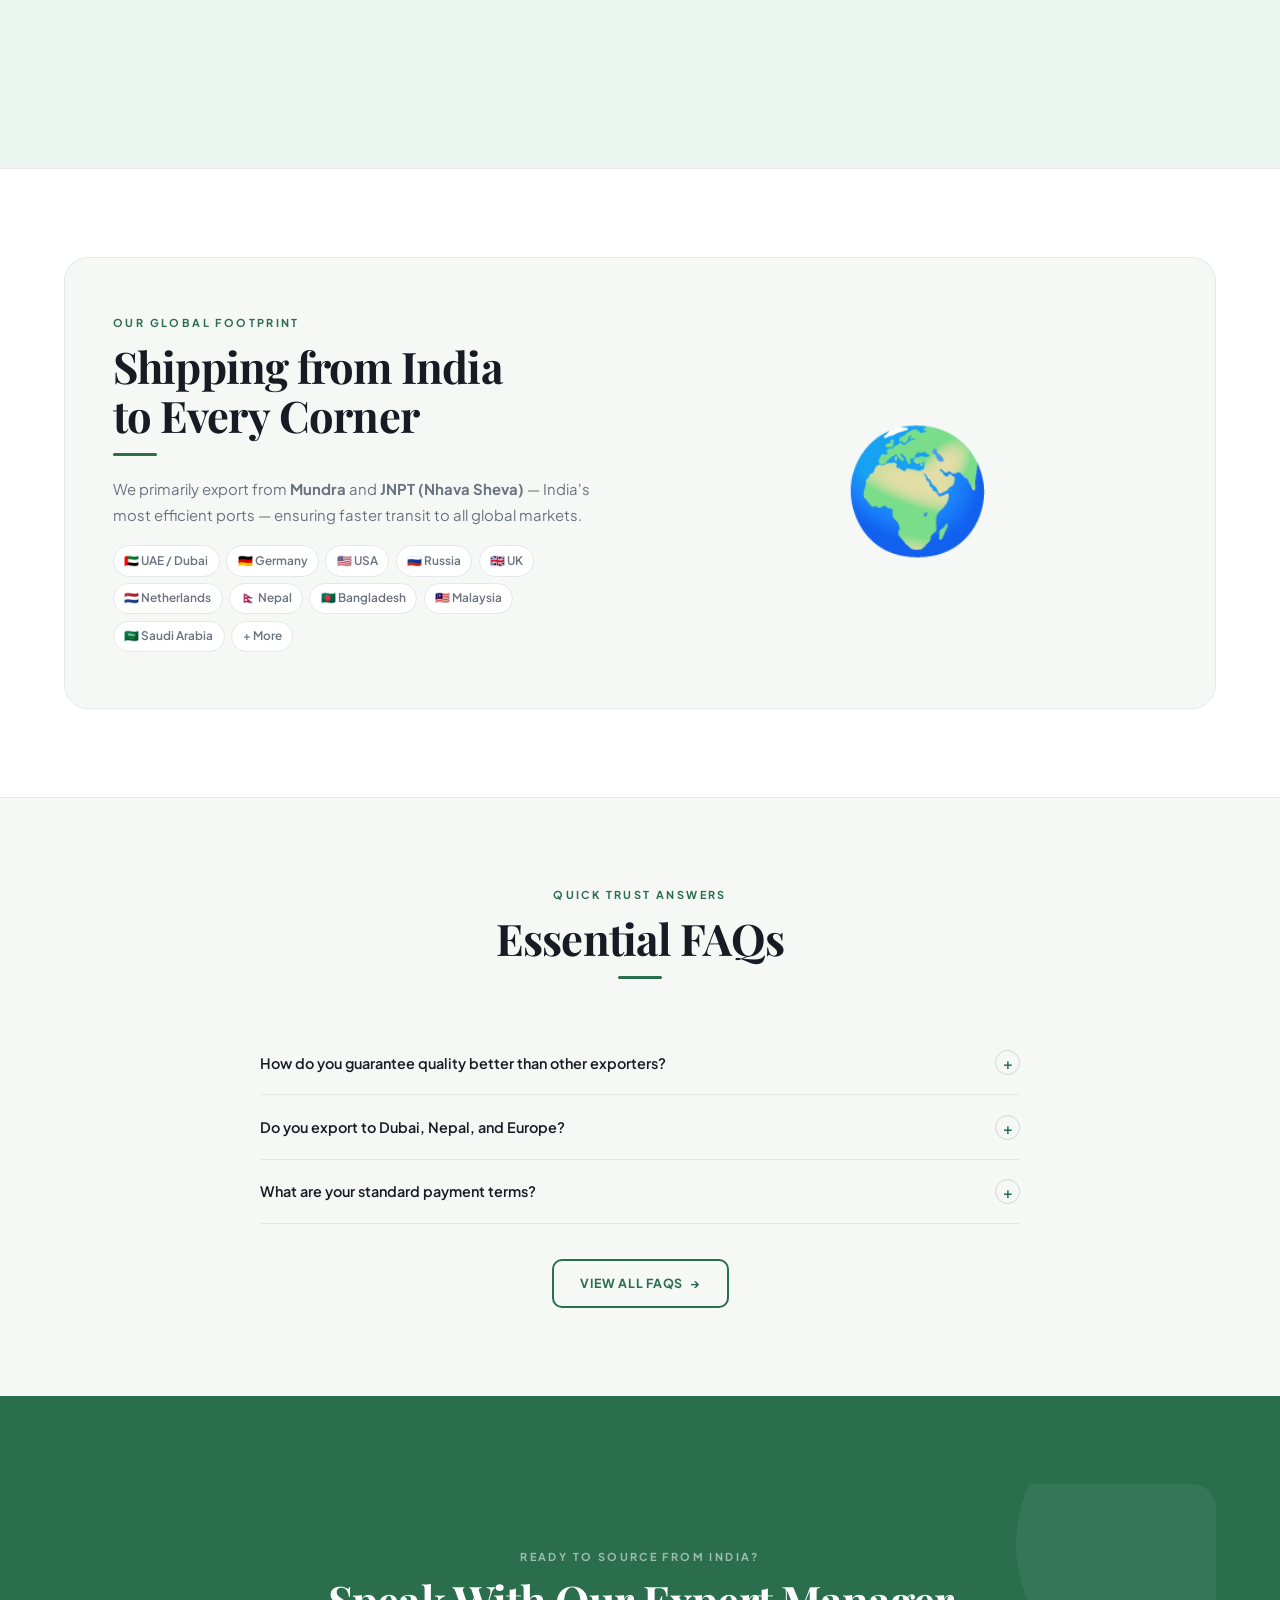
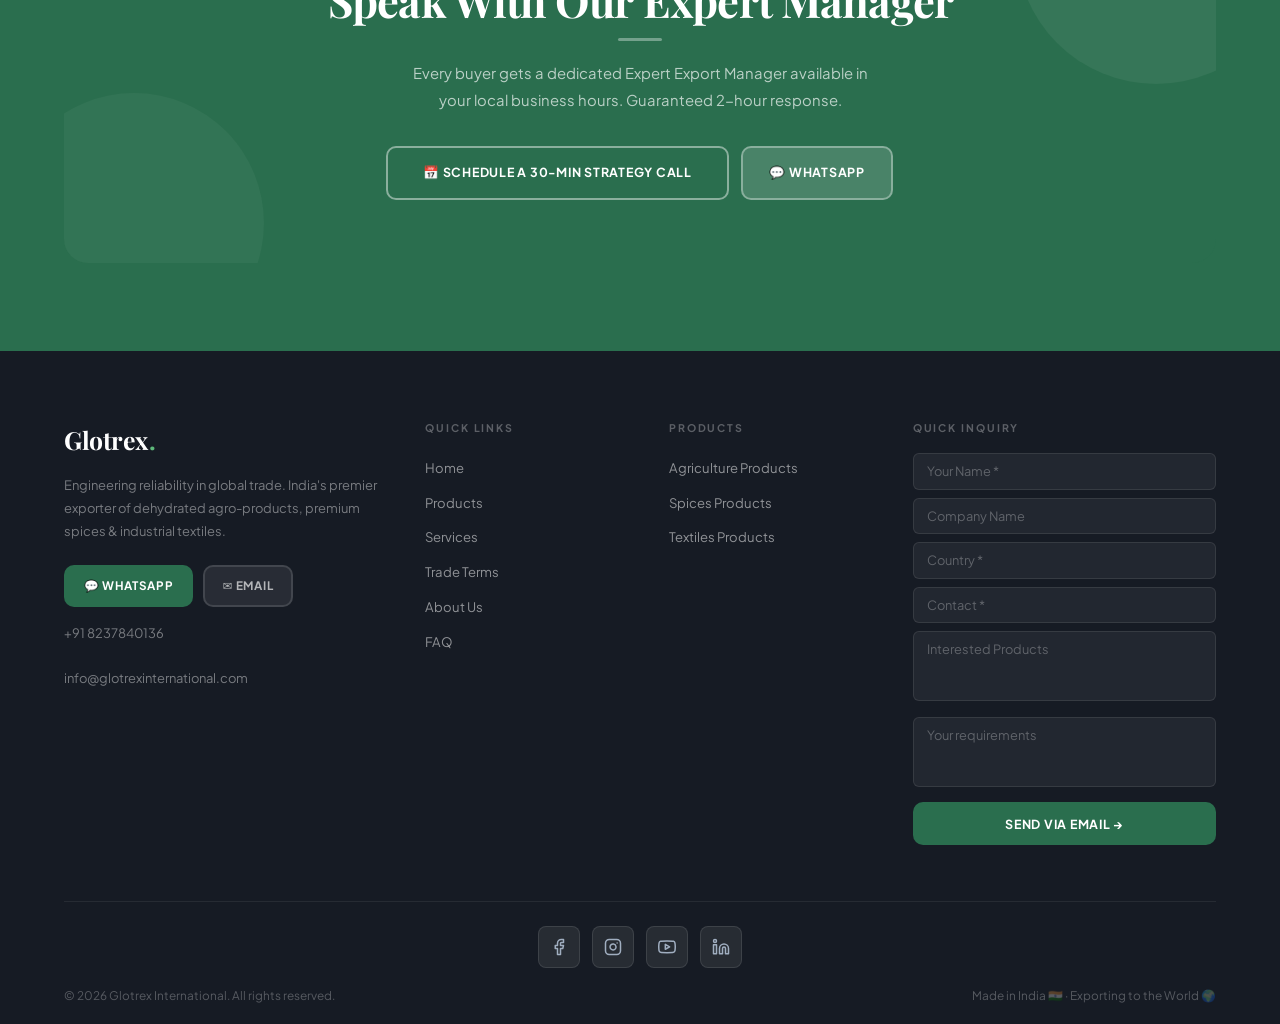
==== commit 3e5a2bb9: "main Logo added" ====
--- a/glotrex/index.html
+++ b/glotrex/index.html
@@ -252,7 +252,12 @@
   <nav id="navbar">
     <div class="container">
       <div class="nav-inner">
-        <a href="index.html" class="nav-logo">Glotrex International<span class="dot">.</span></a>
+        <a href="index.html" class="nav-logo">
+          <span class="nav-logo__mark" aria-hidden="true">
+            <img src="assets/img/logo.svg" alt="Glotrex logo">
+          </span>
+          Glotrex International<span class="dot">.</span>
+        </a>
         <ul class="nav-links">
           <li><a href="index.html">Home</a></li>
           <li><a href="products.html">Products</a></li>
@@ -274,6 +279,17 @@
           </select>
           <a href="index.html#contact" class="btn btn-green">Get Quote</a>
         </div>
+        <div class="mobile-lang-top">
+          <select id="langSelectMobileTop" class="lang-select-mobile-top" title="Language">
+            <option value="en">🌐 EN</option>
+            <option value="de">🇩🇪 DE</option>
+            <option value="ar">🇦🇪 عربي</option>
+            <option value="ru">🇷🇺 RU</option>
+            <option value="pt">🇧🇷 PT</option>
+            <option value="es">🇪🇸 ES</option>
+            <option value="it">🇮🇹 IT</option>
+          </select>
+        </div>
         <button class="hamburger" aria-label="Menu"><span></span><span></span><span></span></button>
       </div>
     </div>
@@ -288,29 +304,9 @@
     <a href="about.html">About</a>
     <a href="faq.html">FAQ</a>
     <a href="index.html#contact">Contact</a>
-    <select id="langSelectMobile" class="lang-select-mobile" title="Language">
-      <option value="en">🌐 EN</option>
-      <option value="de">🇩🇪 DE</option>
-      <option value="ar">🇦🇪 عربي</option>
-      <option value="ru">🇷🇺 RU</option>
-      <option value="pt">🇧🇷 PT</option>
-      <option value="es">🇪🇸 ES</option>
-      <option value="it">🇮🇹 IT</option>
-    </select>
   </nav>
 
-  <!-- Mobile Language Selector (Top Right Corner) -->
-  <div class="mobile-lang-top">
-    <select id="langSelectMobileTop" class="lang-select-mobile-top" title="Language">
-      <option value="en">🌐 EN</option>
-      <option value="de">🇩🇪 DE</option>
-      <option value="ar">🇦🇪 عربي</option>
-      <option value="ru">🇷🇺 RU</option>
-      <option value="pt">🇧🇷 PT</option>
-      <option value="es">🇪🇸 ES</option>
-      <option value="it">🇮🇹 IT</option>
-    </select>
-  </div>
+  
 
   <!-- Sticky CTAs -->
   <div class="sticky-ctas">
--- a/glotrex/assets/css/style.css
+++ b/glotrex/assets/css/style.css
@@ -244,6 +244,7 @@
 .nav-inner {
   display:flex; align-items:center;
   justify-content:space-between; gap:1.5rem;
+  position:relative;
 }
 
 .nav-logo {
@@ -251,6 +252,18 @@
   color:var(--white); letter-spacing:-0.02em;
   display:flex; align-items:center; gap:1px; flex-shrink:0;
   transition:color var(--t-fast);
+}
+.nav-logo__mark {
+  display:inline-flex; align-items:center; justify-content:center;
+  width:36px; height:36px; border-radius:50%; overflow:hidden;
+  margin-right:0.6rem; color:var(--green); flex-shrink:0;
+}
+.nav-logo__mark svg { width:20px; height:20px; display:block; }
+.nav-logo__mark img {
+  width:100%;
+  height:100%;
+  display:block;
+  object-fit:cover;
 }
 .nav-logo .dot { color:#7FD4A2; }
 #navbar.scrolled .nav-logo { color:var(--ink); }
@@ -312,7 +325,7 @@
   color: var(--white);
 }
 #navbar.scrolled .lang-select {
-  background:var(--bg-soft); border-color:var(--border); color:var(--ink-soft);
+  background: var(--white); border-color: var(--green); color: var(--ink);
 }
 .lang-select:focus { border-color:var(--green); }
 
@@ -381,10 +394,16 @@
 /* Mobile Language Selector (Top Right) */
 .mobile-lang-top {
   display: none;
-  position: fixed;
-  top: 1rem;
-  right: 4.5rem;
-  z-index: 999;
+  /* position inside the navbar so it aligns with the hamburger reliably */
+  position: absolute;
+  top: 50%;
+  transform: translateY(-50%);
+  /* default offset; media queries tighten this for smaller screens */
+  right: 4.2rem;
+  z-index: 910;
+  pointer-events: auto;
+  display: flex;
+  align-items: center;
 }
 
 .lang-select-mobile-top {
@@ -426,9 +445,9 @@
 
 /* Match the color switch when the navbar is scrolled */
 #navbar.scrolled .lang-select-mobile-top {
-  background: var(--bg-soft) !important;
-  border-color: var(--border) !important;
-  color: var(--ink-soft) !important;
+  background: var(--white) !important;
+  border-color: var(--green) !important;
+  color: var(--ink) !important;
 }
 
 /* ══════════════════════════════════════════════════════════
@@ -1142,7 +1161,9 @@
 
   .nav-links,.nav-cta { display:none; }
   .hamburger { display:flex; }
-  .mobile-lang-top { display: block; }
+  .mobile-lang-top { display: block; position: absolute; top: 50%; transform:translateY(-50%); right: 3.2rem; }
+  /* tighten position/size on medium phones so it fits between logo and hamburger */
+  .lang-select-mobile-top { min-width: 78px; font-size:0.66rem; padding:0.24rem 0.4rem; height:36px; }
 
   .intro-img { height:270px; }
   .intro-badge { left:0.75rem; bottom:0.75rem; }
@@ -1164,6 +1185,9 @@
   .stats-bar .stat-item { padding:1.4rem 0.9rem; }
   .stat-num { font-size:2.1rem; }
   .btn { padding:0.62rem 1.15rem; font-size:0.73rem; }
+  /* extra tightening on very small screens */
+  .mobile-lang-top { right: 2.8rem; top: 50%; transform:translateY(-50%); }
+  .lang-select-mobile-top { min-width: 70px; font-size:0.62rem; padding:0.2rem 0.35rem; }
 }
 
 .product-specs {
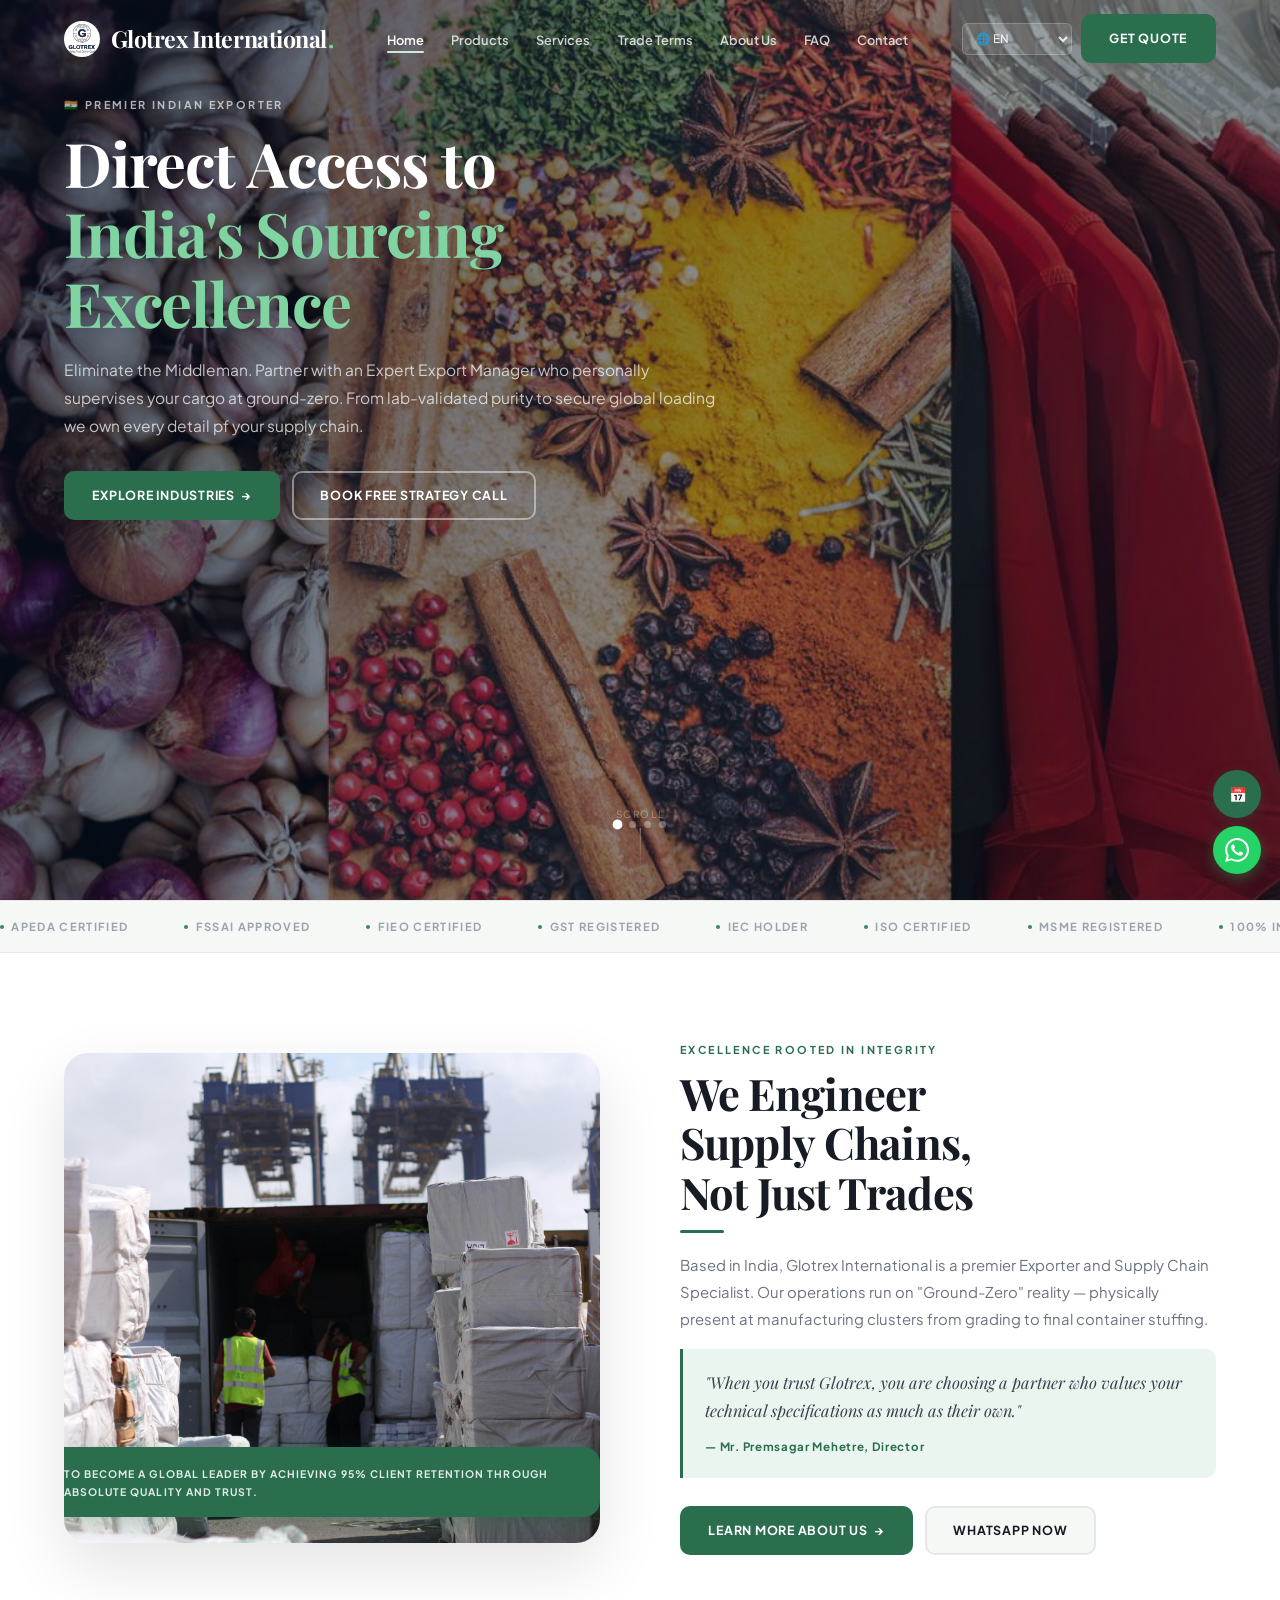
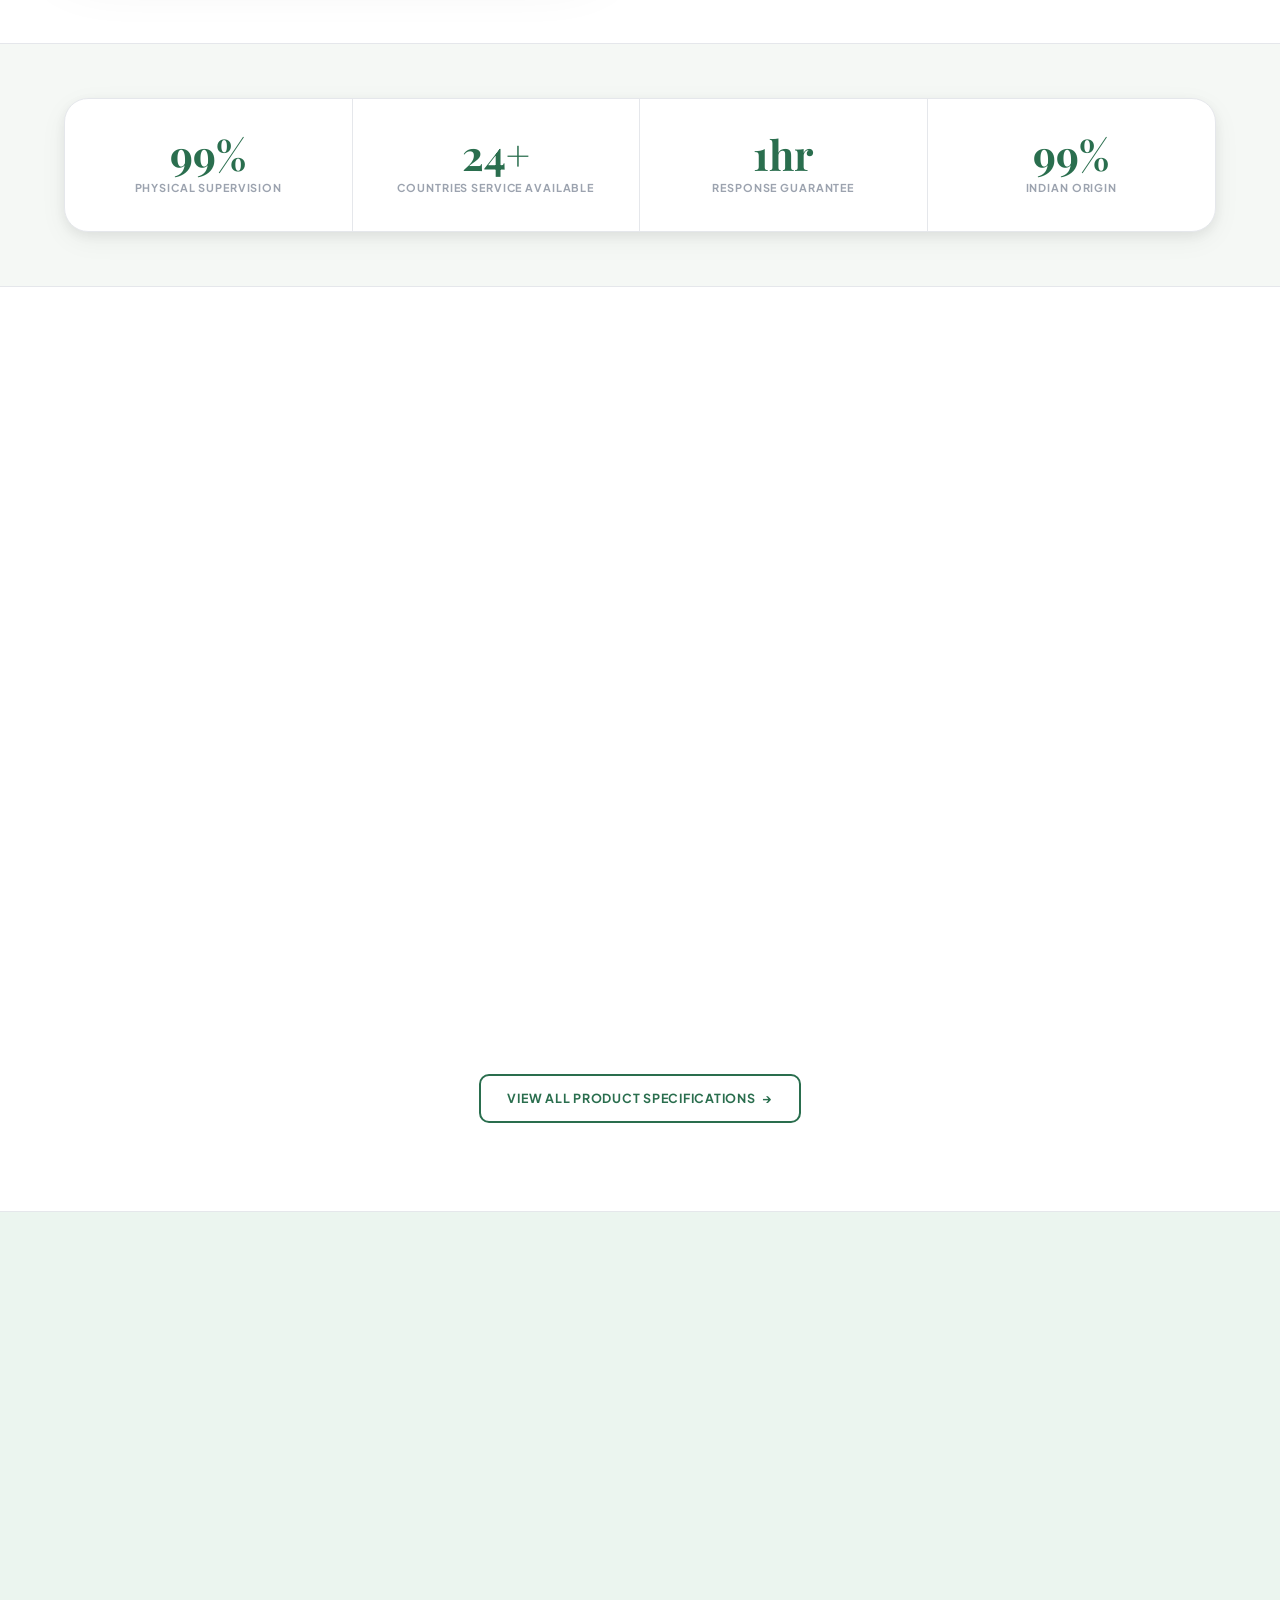
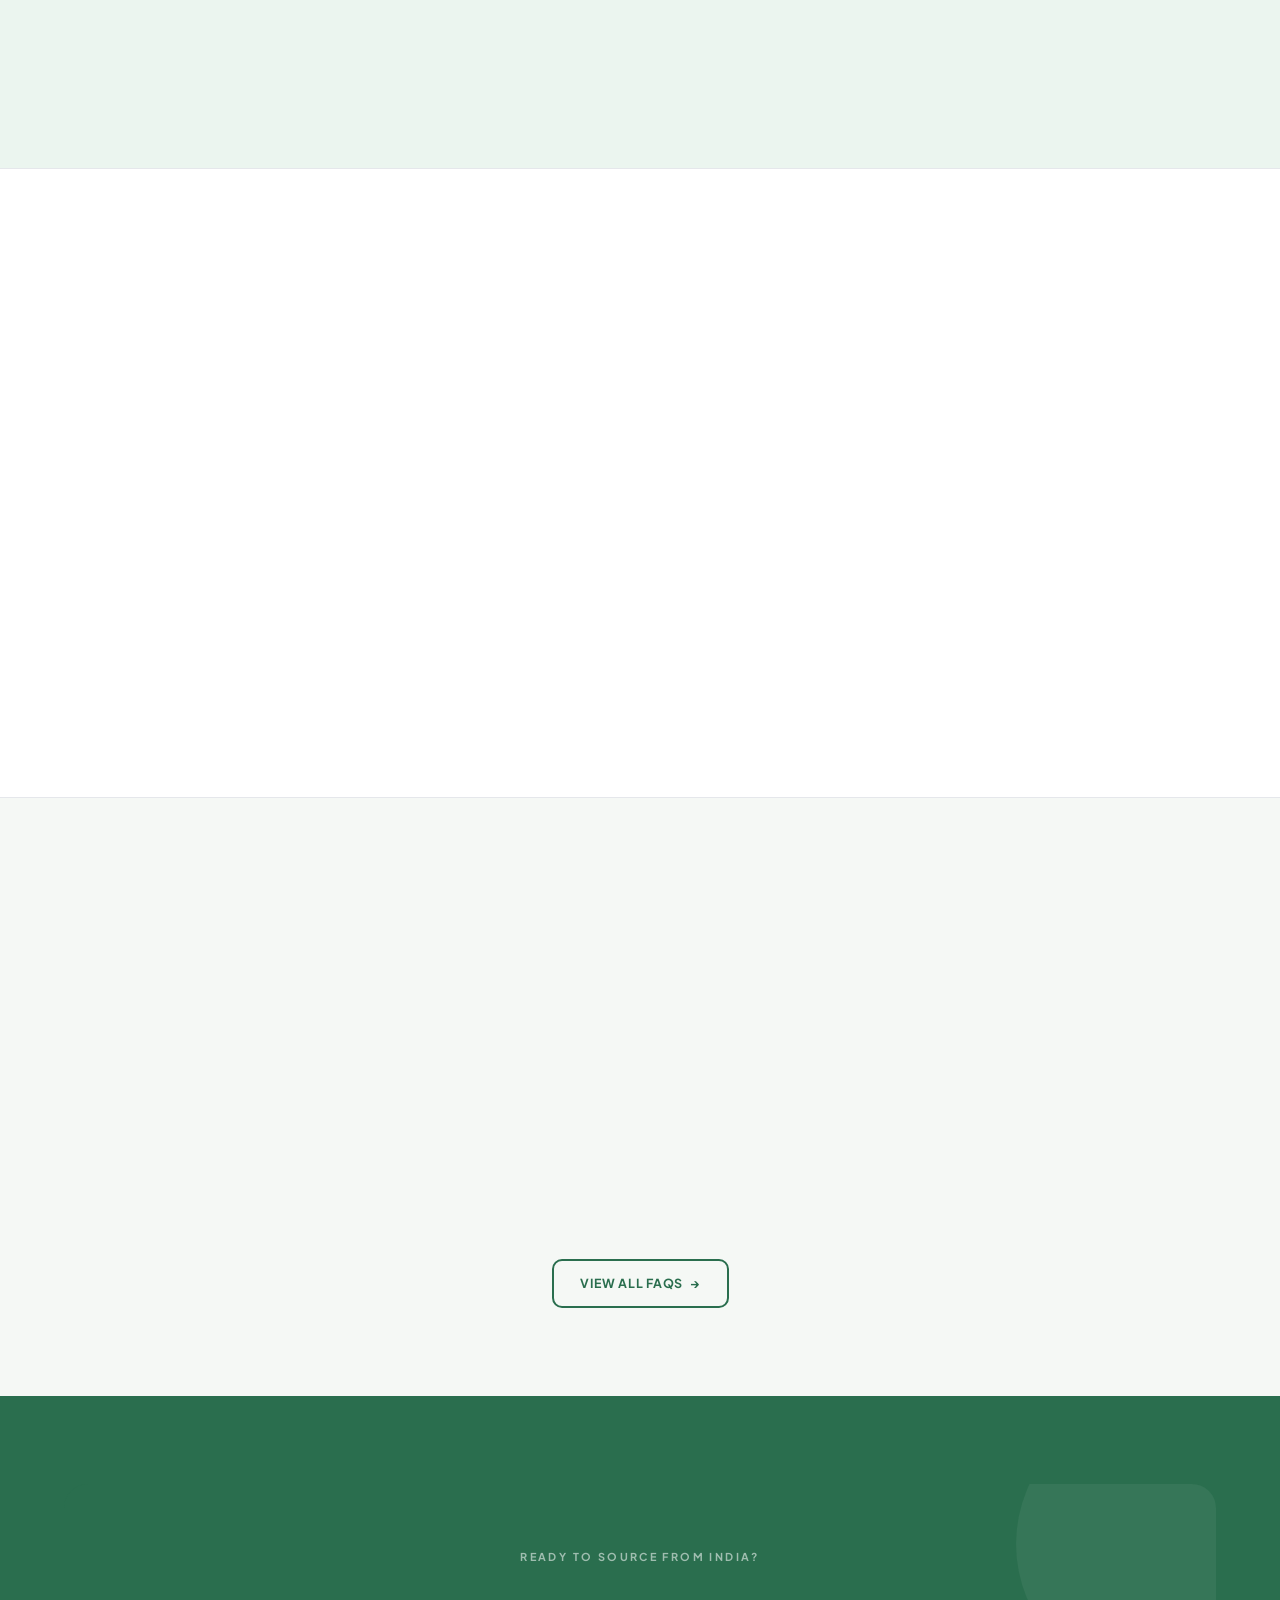
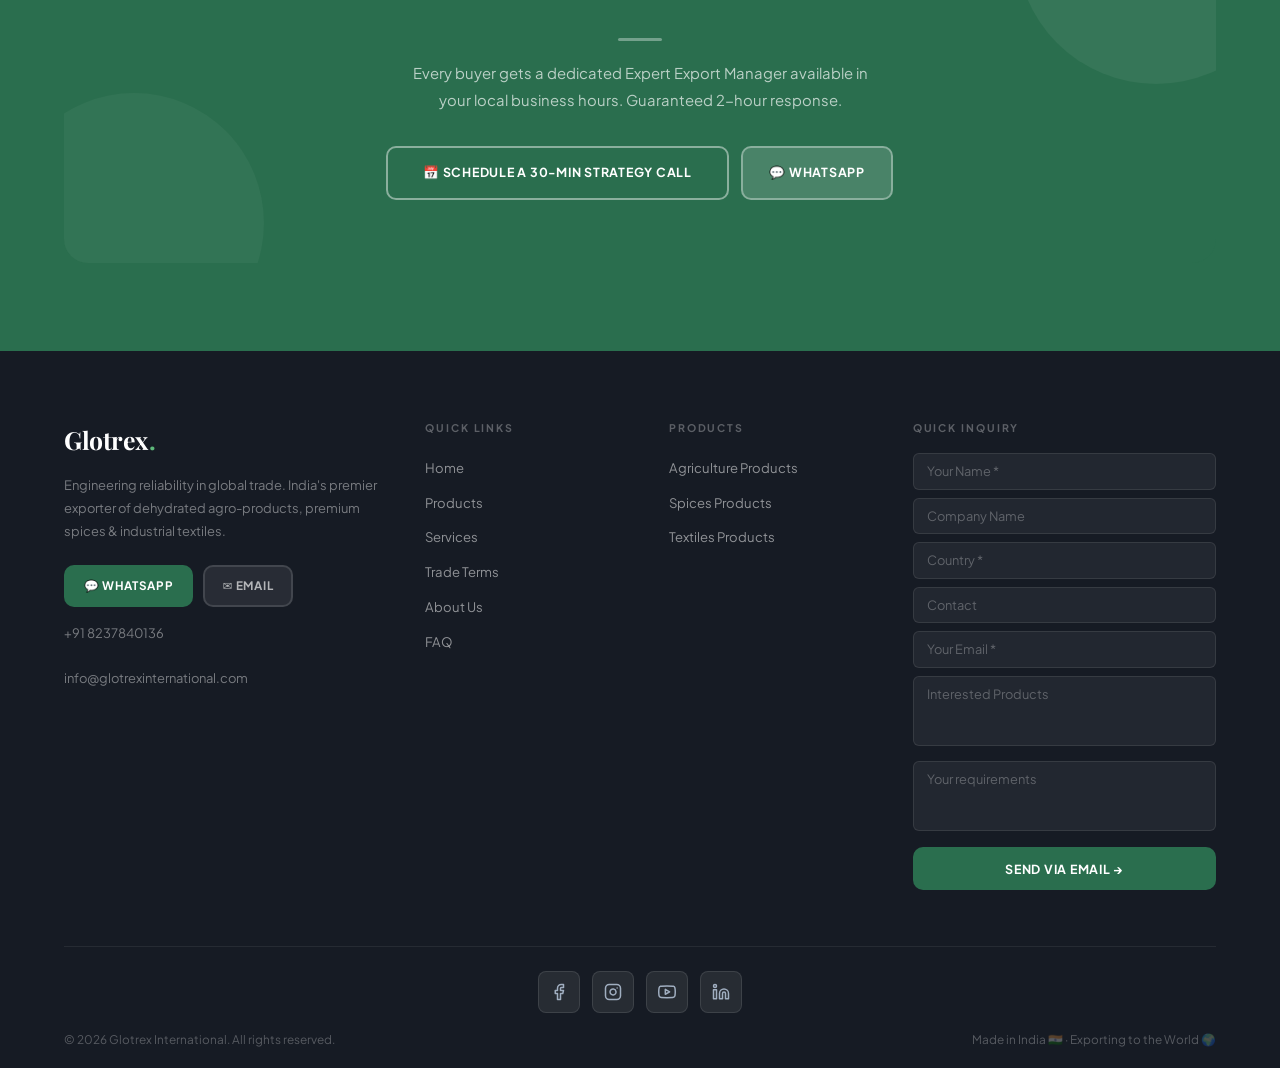
==== commit 66908a63: "Email service added" ====
--- a/glotrex/index.html
+++ b/glotrex/index.html
@@ -306,7 +306,7 @@
     <a href="index.html#contact">Contact</a>
   </nav>
 
-  
+
 
   <!-- Sticky CTAs -->
   <div class="sticky-ctas">
@@ -726,7 +726,8 @@
             <input type="text" name="name" placeholder="Your Name *" required />
             <input type="text" name="company" placeholder="Company Name" />
             <input type="text" name="country" placeholder="Country *" required />
-            <input type="tel" name="contact" placeholder="Contact *" required />
+            <input type="tel" name="contact" placeholder="Contact" />
+            <input type="email" name="email" placeholder="Your Email *" required />
             <textarea name="products" placeholder="Interested Products"></textarea>
             <textarea name="message" placeholder="Your requirements"></textarea>
             <button type="submit" class="btn btn-green" style="width:100%;justify-content:center">
--- a/glotrex/assets/css/style.css
+++ b/glotrex/assets/css/style.css
@@ -391,19 +391,10 @@
 }
 .mobile-nav-close:hover { color:var(--ink); }
 
-/* Mobile Language Selector (Top Right) */
+/* Mobile Language Selector (Top Right) — Desktop Hidden */
 .mobile-lang-top {
   display: none;
-  /* position inside the navbar so it aligns with the hamburger reliably */
-  position: absolute;
-  top: 50%;
-  transform: translateY(-50%);
-  /* default offset; media queries tighten this for smaller screens */
-  right: 4.2rem;
-  z-index: 910;
-  pointer-events: auto;
-  display: flex;
-  align-items: center;
+  /* Hidden on desktop; shown only on mobile via media queries */
 }
 
 .lang-select-mobile-top {
@@ -1161,7 +1152,7 @@
 
   .nav-links,.nav-cta { display:none; }
   .hamburger { display:flex; }
-  .mobile-lang-top { display: block; position: absolute; top: 50%; transform:translateY(-50%); right: 3.2rem; }
+  .mobile-lang-top { display: flex; position: absolute; top: 50%; transform:translateY(-50%); right: 3.2rem; z-index: 910; pointer-events: auto; align-items: center; }
   /* tighten position/size on medium phones so it fits between logo and hamburger */
   .lang-select-mobile-top { min-width: 78px; font-size:0.66rem; padding:0.24rem 0.4rem; height:36px; }
 
@@ -1186,7 +1177,7 @@
   .stat-num { font-size:2.1rem; }
   .btn { padding:0.62rem 1.15rem; font-size:0.73rem; }
   /* extra tightening on very small screens */
-  .mobile-lang-top { right: 2.8rem; top: 50%; transform:translateY(-50%); }
+  .mobile-lang-top { display: flex; right: 2.8rem; top: 50%; transform:translateY(-50%); z-index: 910; pointer-events: auto; align-items: center; }
   .lang-select-mobile-top { min-width: 70px; font-size:0.62rem; padding:0.2rem 0.35rem; }
 }
 
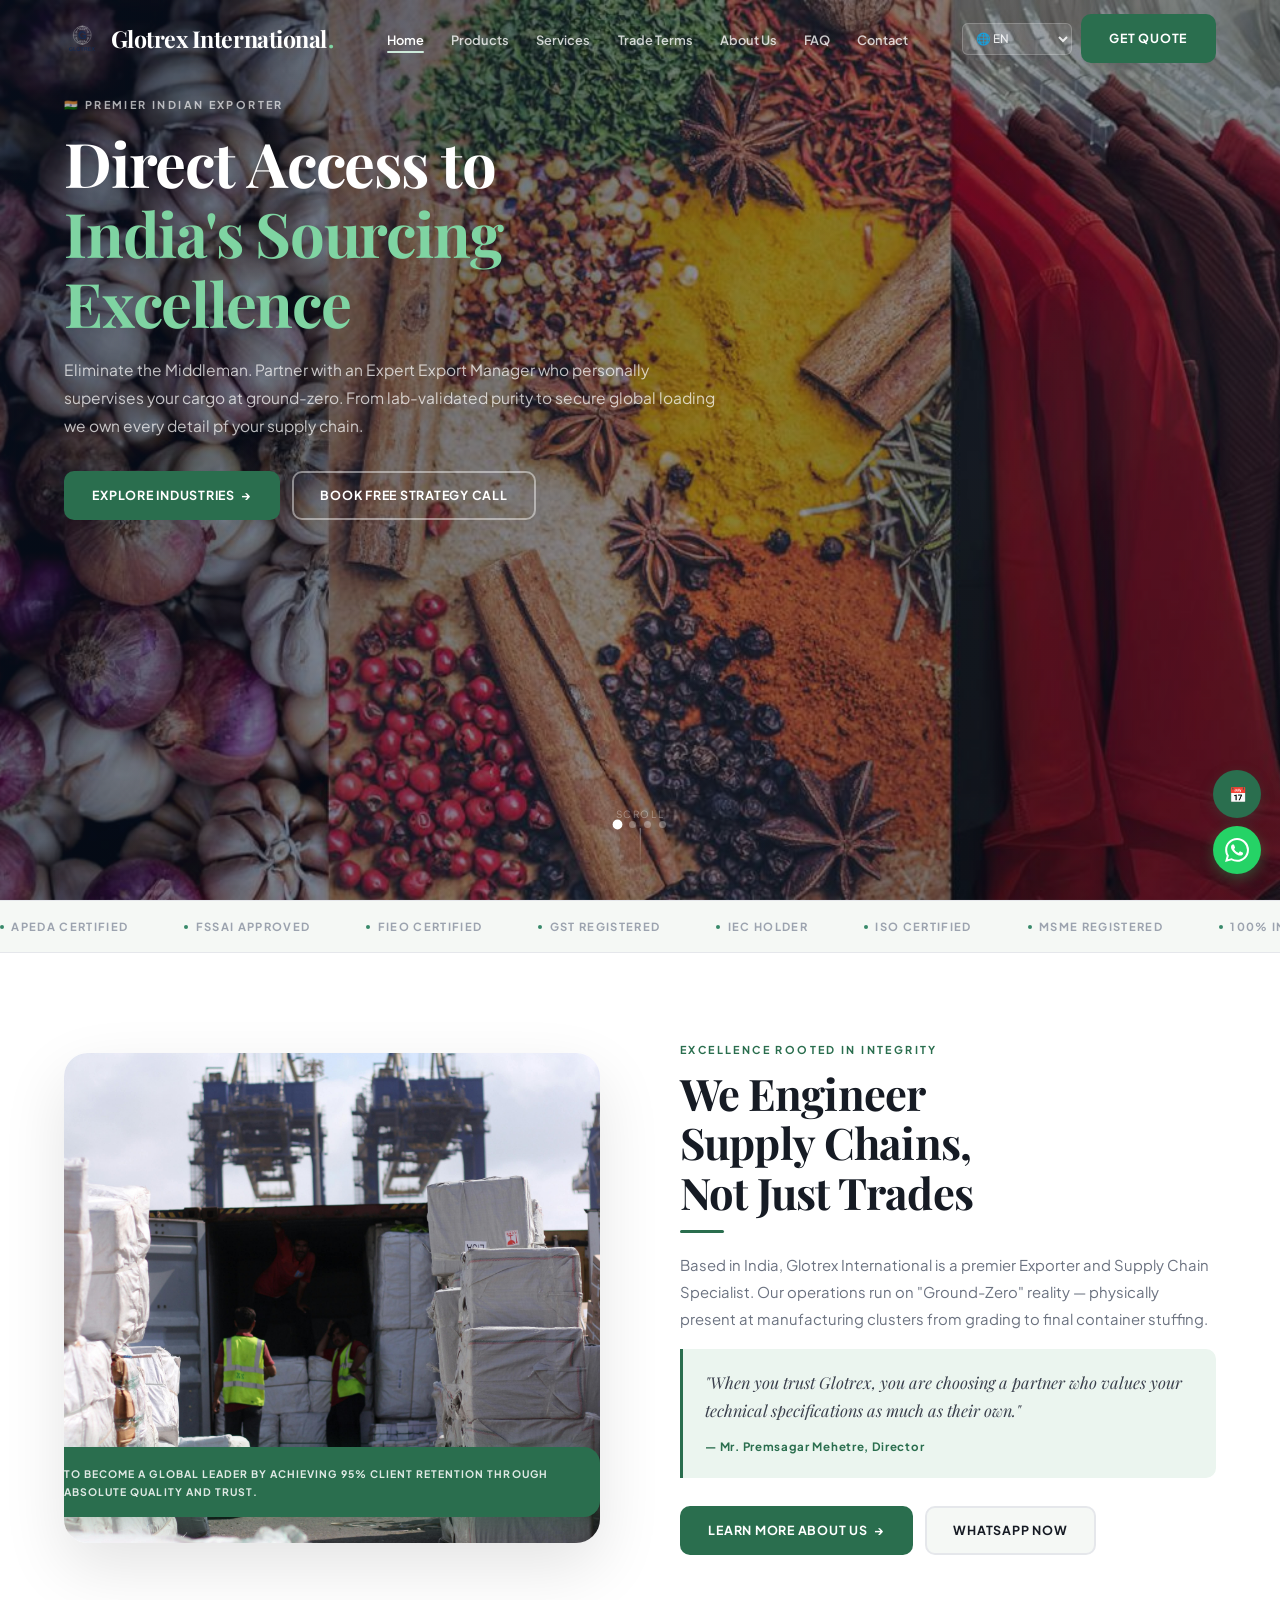
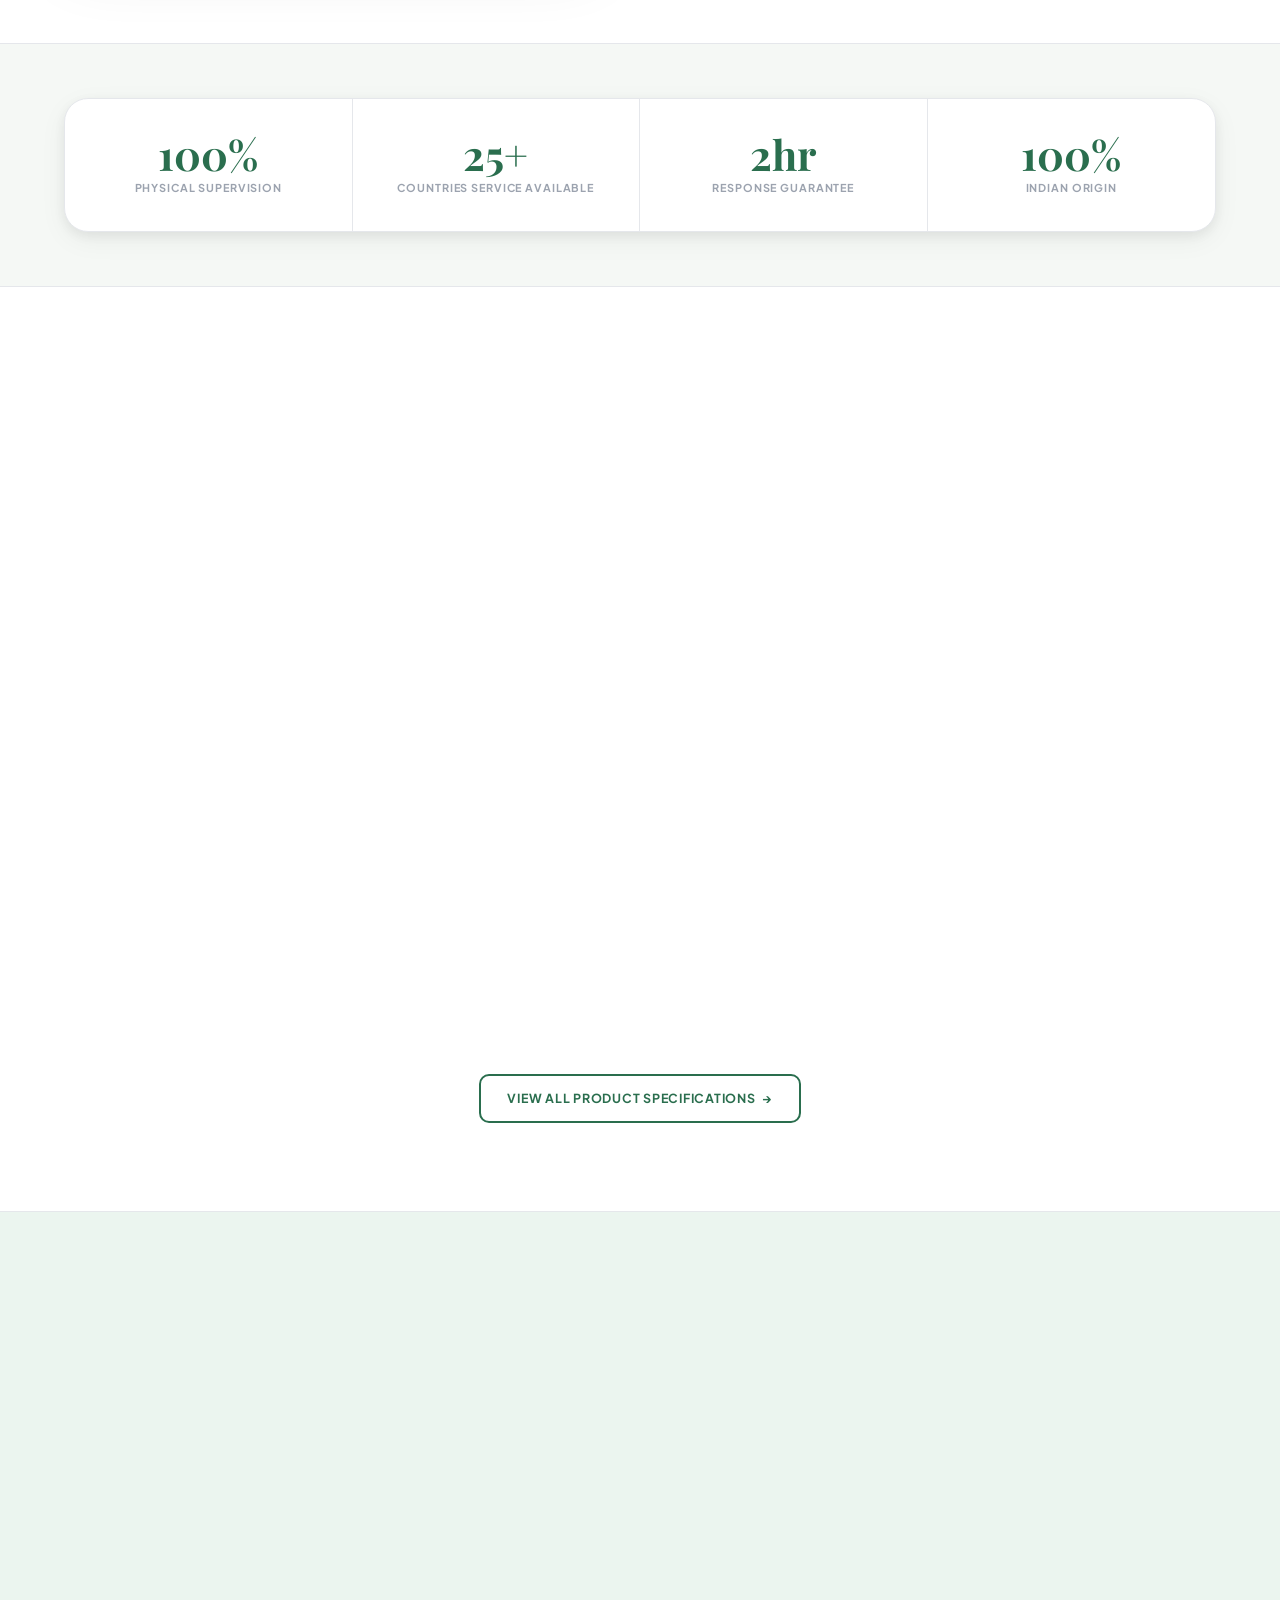
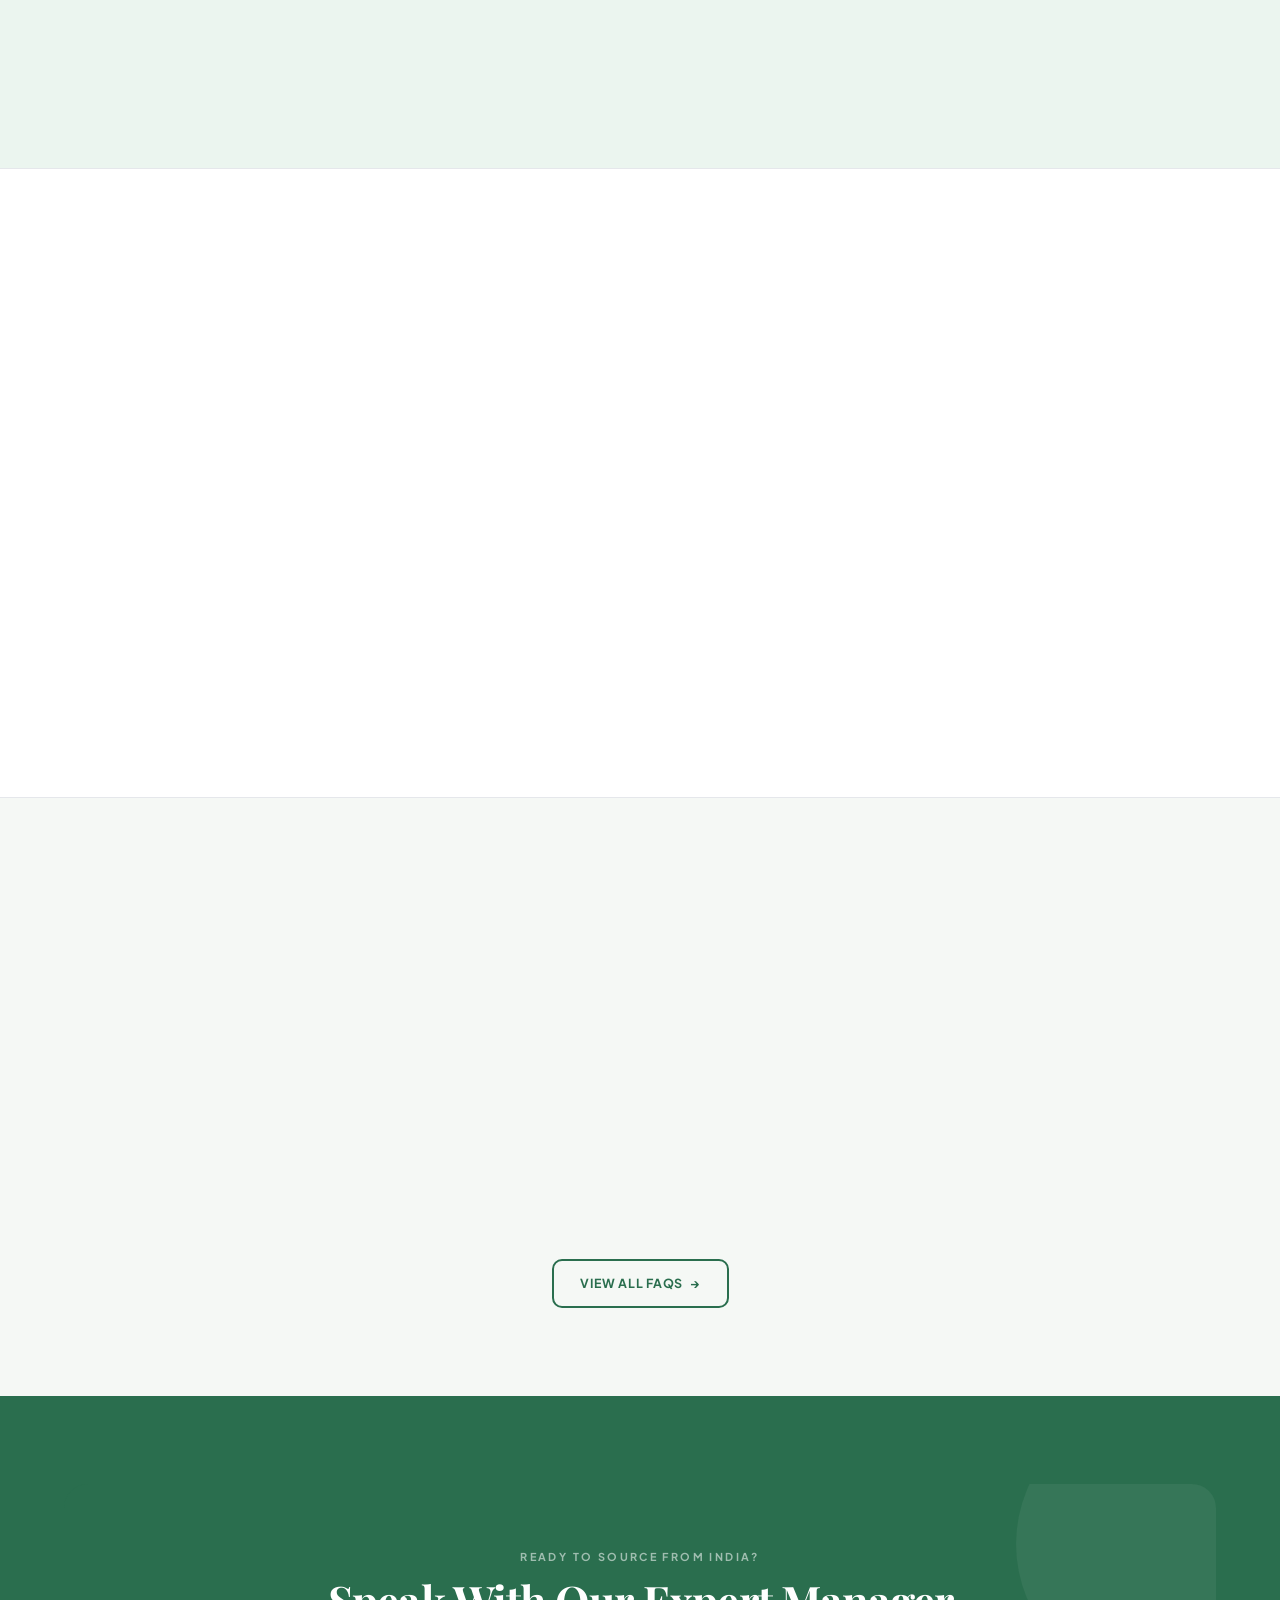
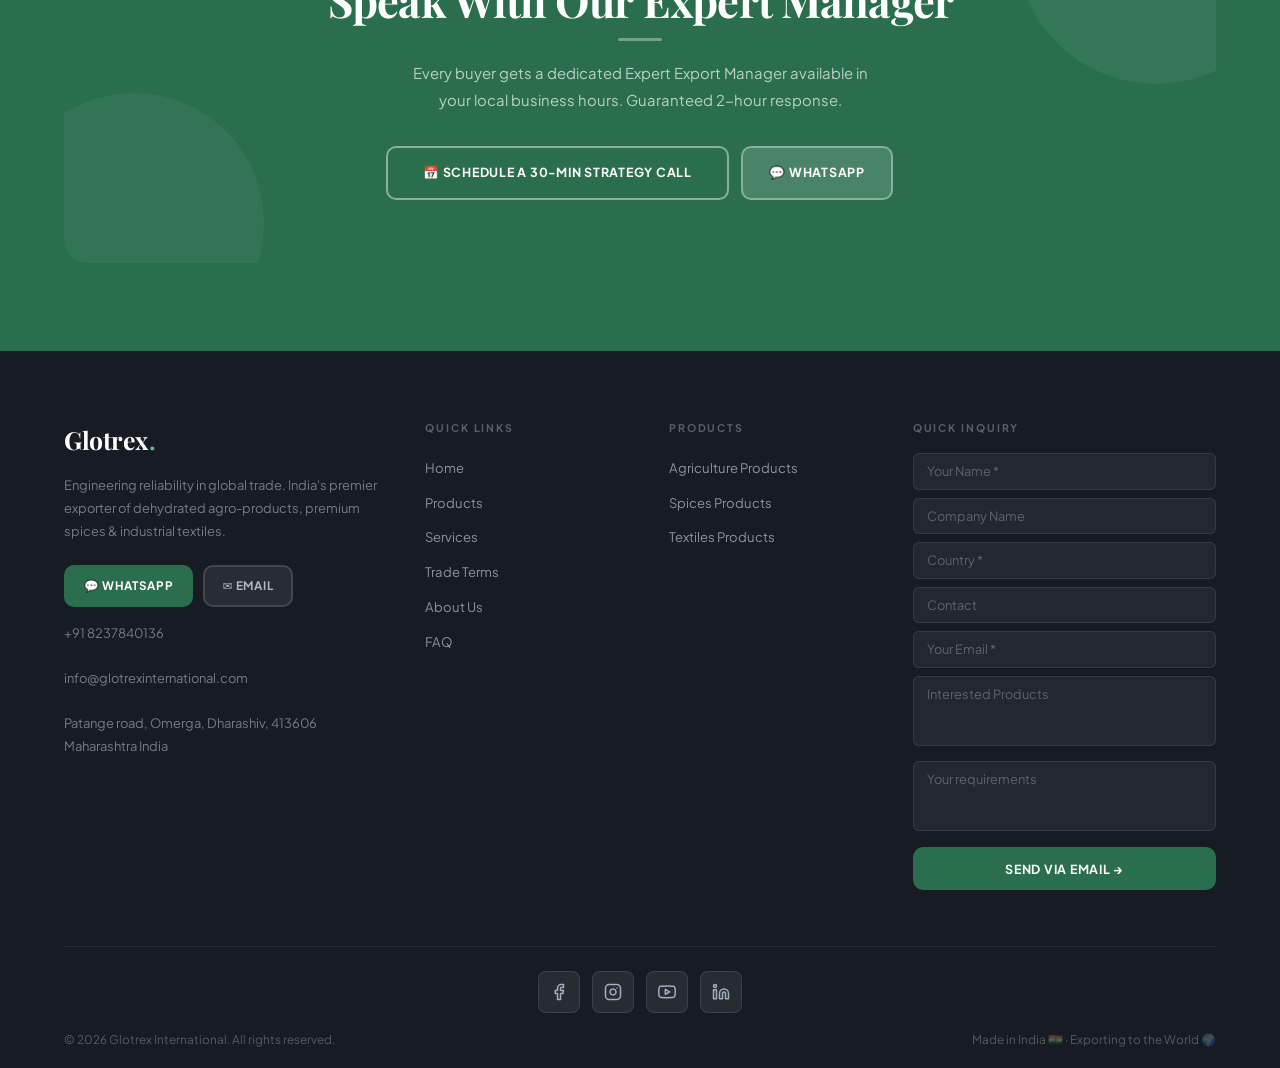
==== commit 6f79283b: "new logo added" ====
--- a/glotrex/index.html
+++ b/glotrex/index.html
@@ -700,6 +700,7 @@
           </div>
           <p style="margin-top:1rem">+91 8237840136</p>
           <p style="margin-top:1rem">info@glotrexinternational.com</p>
+          <p style="margin-top:1rem">Patange road, Omerga, Dharashiv, 413606 Maharashtra India</p>
         </div>
         <div class="footer-col">
           <h5>Quick Links</h5>
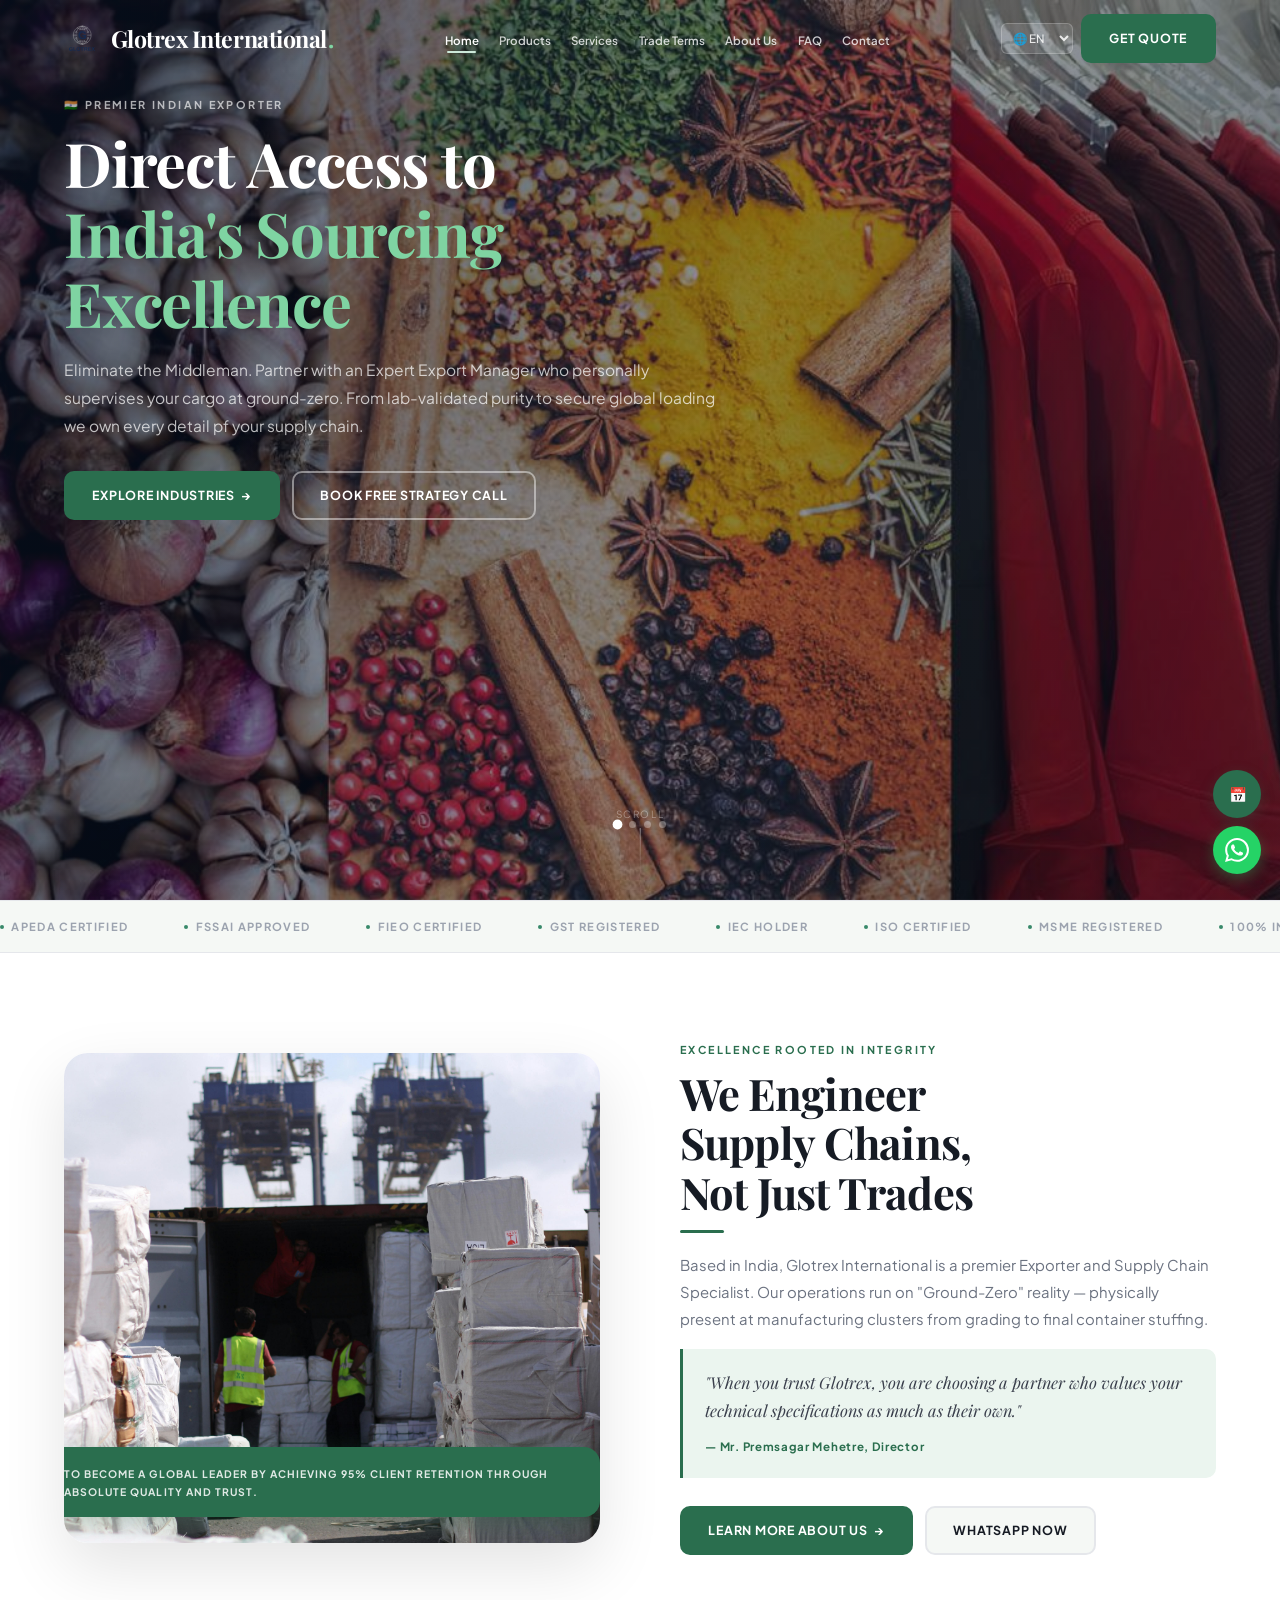
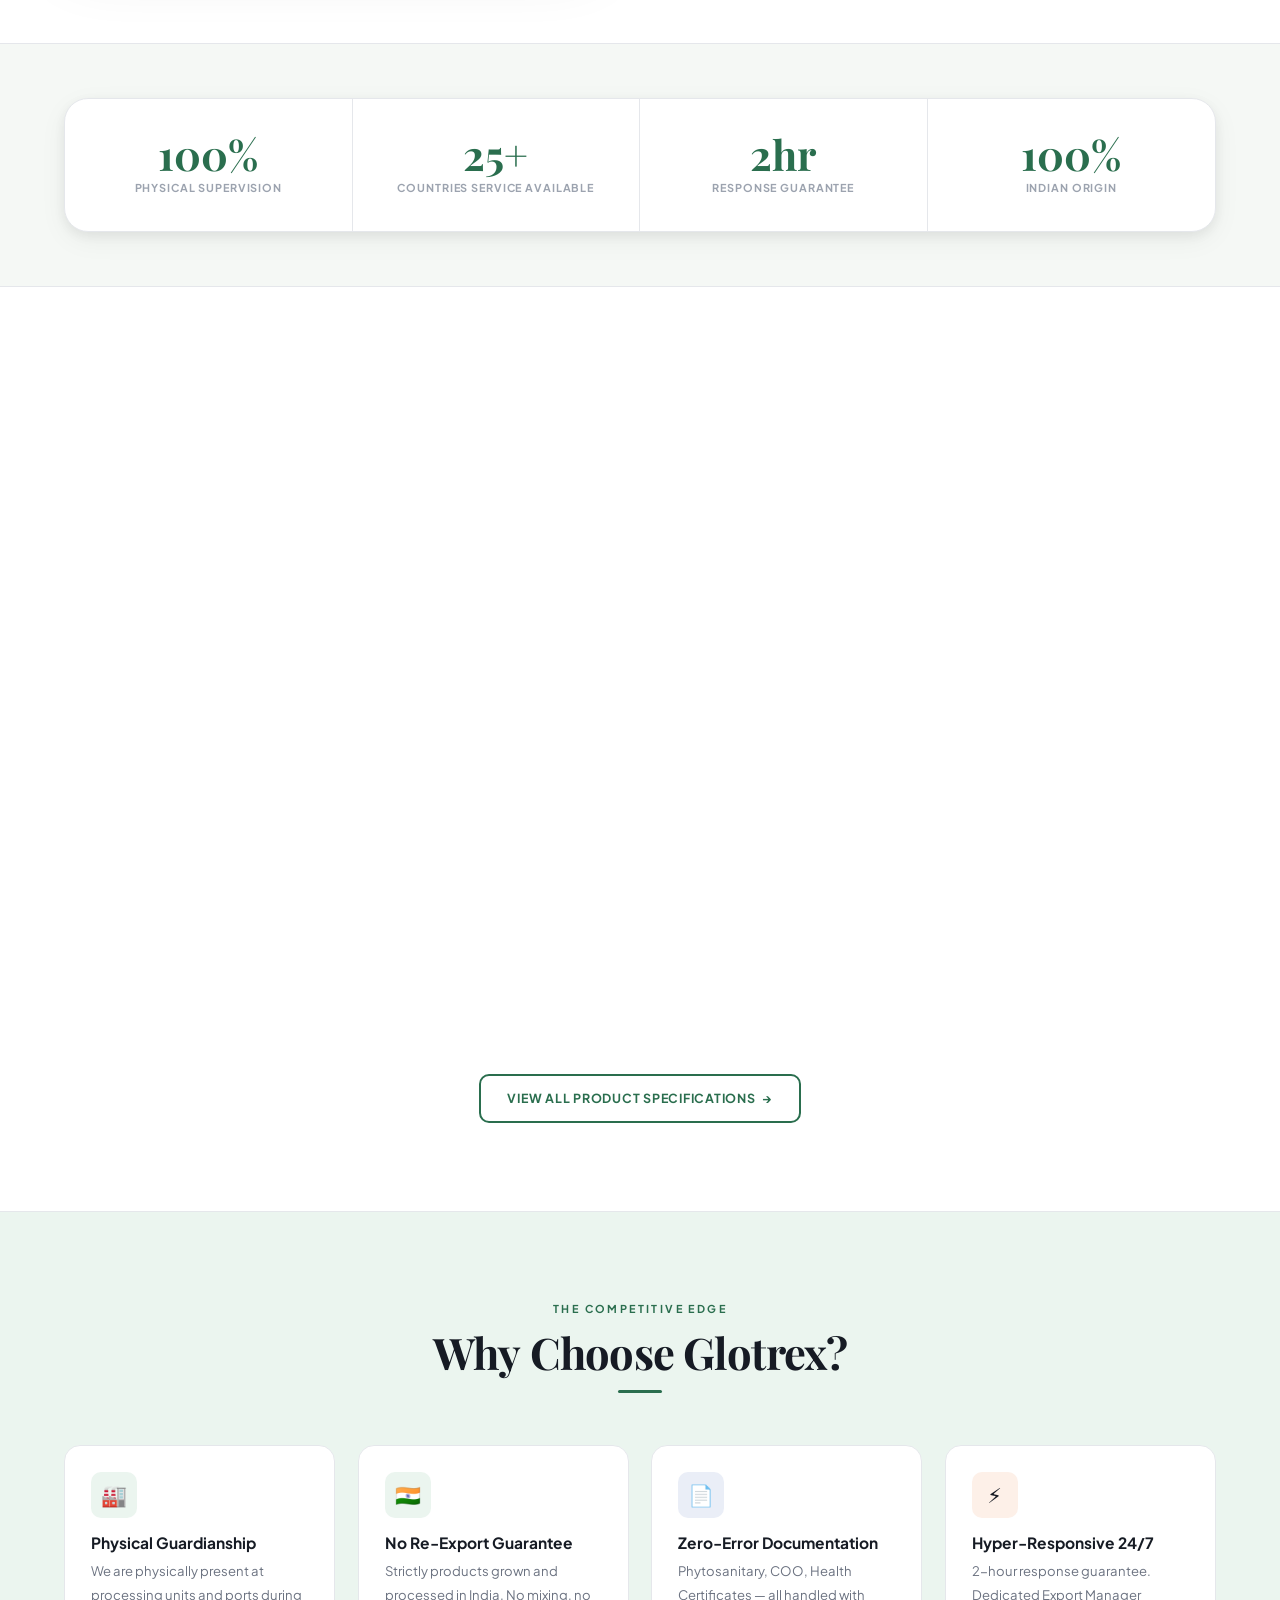
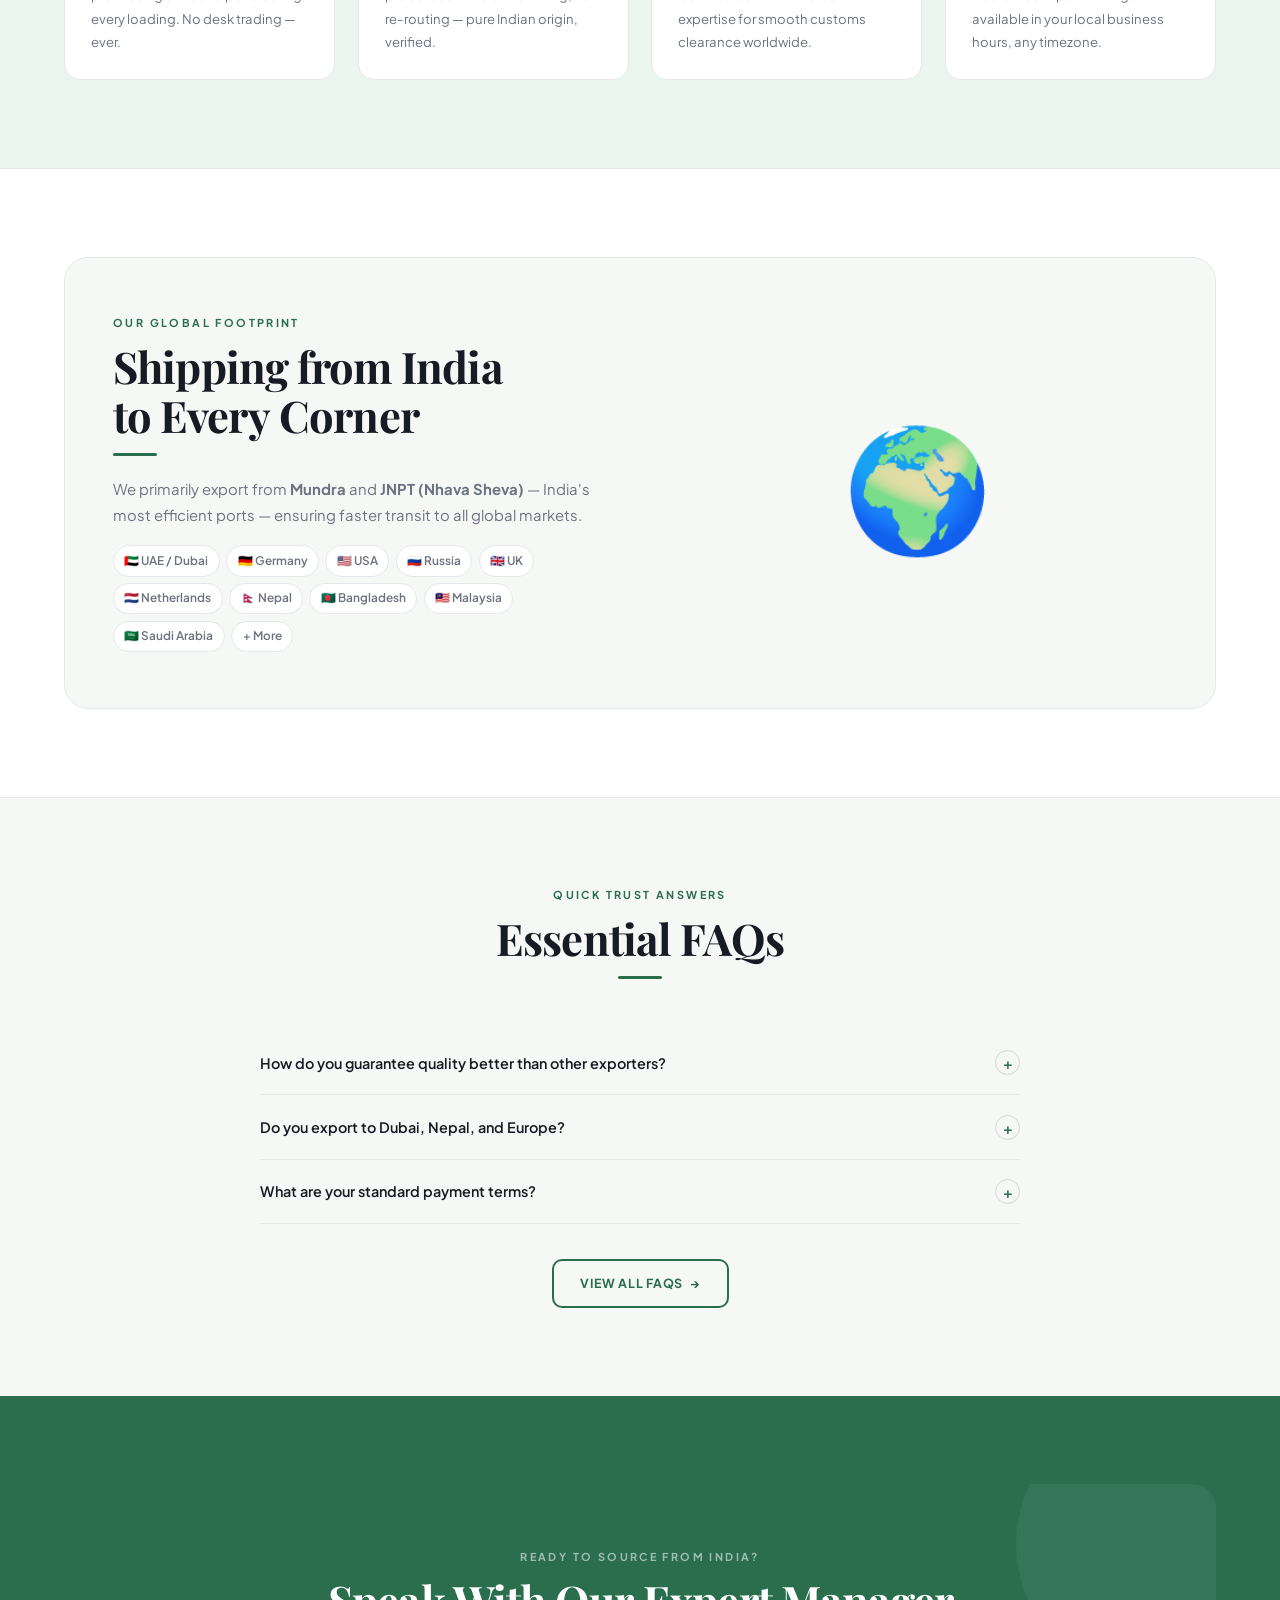
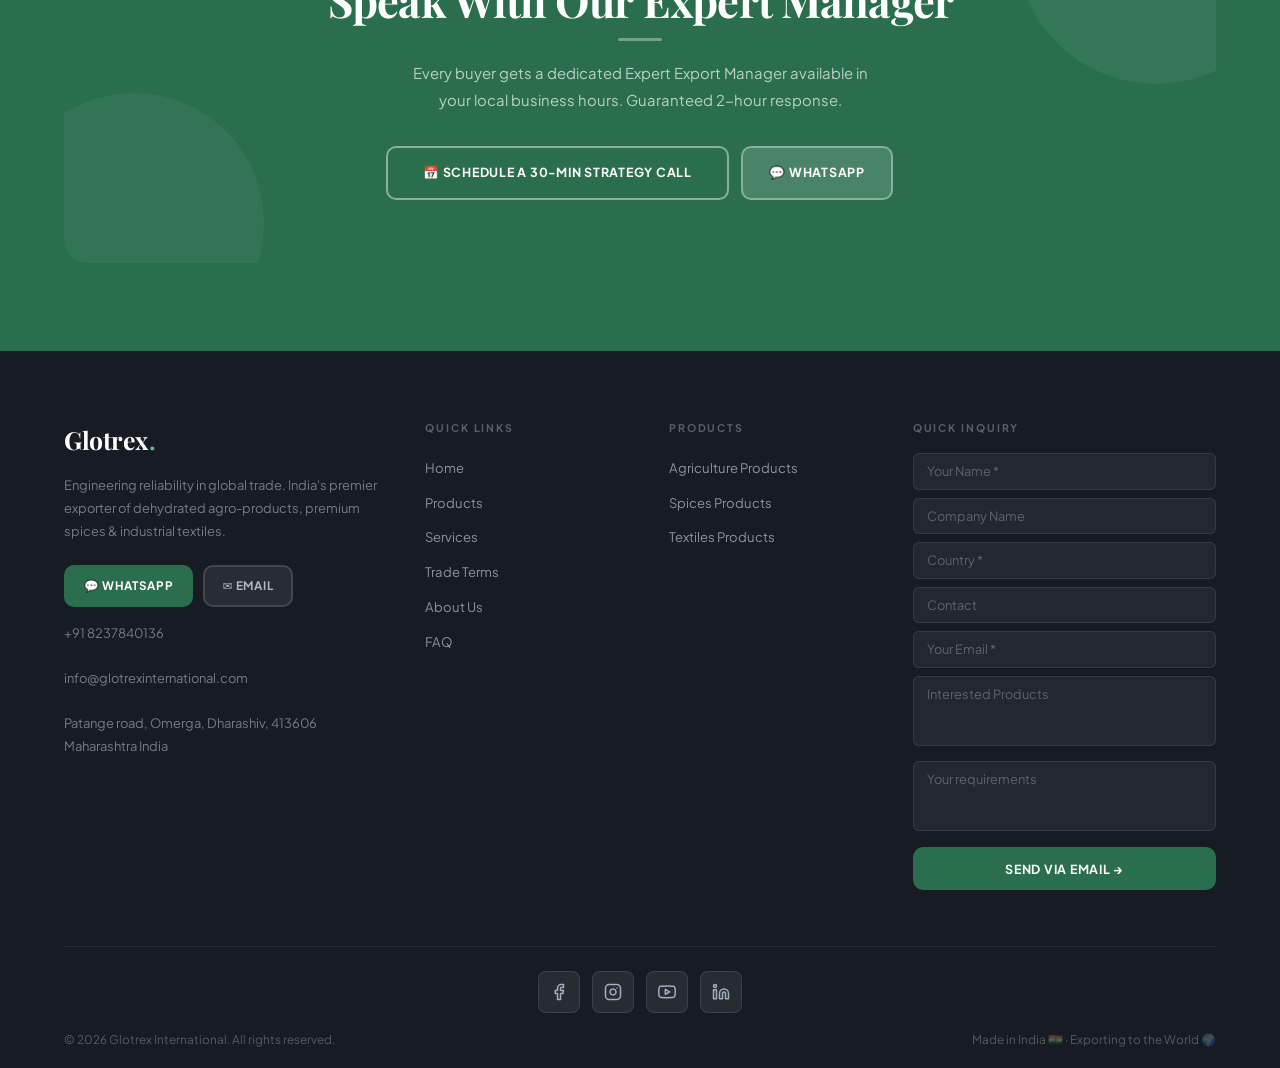
==== commit 0f26b9ff: "Meet link added" ====
--- a/glotrex/index.html
+++ b/glotrex/index.html
@@ -310,7 +310,7 @@
 
   <!-- Sticky CTAs -->
   <div class="sticky-ctas">
-    <button class="sticky-call" onclick="window.open('#schedule','_self')" title="Schedule Call">
+    <button class="sticky-call" onclick="window.open('https://calendar.app.google/Q5zK1rfaLhxRVD7p7','_blank')" title="Schedule Call">
       <span class="call-icon">📅</span>
       <span class="call-text">Schedule a 30-Min Strategy Call</span>
     </button>
@@ -675,7 +675,7 @@
         <p>Every buyer gets a dedicated Expert Export Manager available in your local business hours. Guaranteed 2-hour
           response.</p>
         <div style="display:flex;gap:.75rem;justify-content:center;flex-wrap:wrap">
-          <a href="#" class="btn btn-outline-white" style="padding:.88rem 2.2rem">📅 Schedule a 30-Min Strategy Call</a>
+          <a href="https://calendar.app.google/Q5zK1rfaLhxRVD7p7" target="_blank" class="btn btn-outline-white" style="padding:.88rem 2.2rem">📅 Schedule a 30-Min Strategy Call</a>
           <a href="https://wa.me/918237840136" target="_blank" class="btn"
             style="background:rgba(255,255,255,.15);color:#fff;border:2px solid rgba(255,255,255,.35)">💬 WhatsApp</a>
         </div>
--- a/glotrex/assets/css/style.css
+++ b/glotrex/assets/css/style.css
@@ -243,8 +243,10 @@
 
 .nav-inner {
   display:flex; align-items:center;
-  justify-content:space-between; gap:1.5rem;
+  justify-content:space-between;
+  gap:clamp(0.4rem, 1.2vw, 1.5rem);
   position:relative;
+  min-height:44px;
 }
 
 .nav-logo {
@@ -269,14 +271,15 @@
 #navbar.scrolled .nav-logo { color:var(--ink); }
 #navbar.scrolled .nav-logo .dot { color:var(--green); }
 
-.nav-links { display:flex; align-items:center; gap:0.1rem; }
+.nav-links { display:flex; align-items:center; gap:0; flex-shrink:1; min-width:0; }
 .nav-links a {
-  padding:0.42rem 0.8rem;
-  font-size:0.8rem; font-weight:600;
+  padding:0.42rem clamp(0.3rem, 0.8vw, 0.8rem);
+  font-size:clamp(0.7rem, 0.9vw, 0.8rem); font-weight:600;
   color:rgba(255,255,255,0.78);
   border-radius:var(--r-sm);
   transition:color var(--t-fast);
   position:relative;
+  white-space:nowrap;
 }
 .nav-links a::after {
   content:''; position:absolute;
@@ -297,19 +300,21 @@
 #navbar.scrolled .nav-links a.active { color:var(--ink); }
 #navbar.scrolled .nav-links a::after { background:var(--green); }
 
-.nav-cta {display:flex; align-items:center; gap:0.6rem; flex-wrap:nowrap; }
+.nav-cta {display:flex; align-items:center; gap:0.5rem; flex-wrap:nowrap; flex-shrink:0; }
 
 .lang-select {
   background:rgba(255,255,255,0.12);
   border:1px solid rgba(255,255,255,0.2);
   color:rgba(255,255,255,0.85);
-  font-family:var(--font-body); font-size:0.73rem; font-weight:500;
-  padding:0.4rem 0.6rem;
+  font-family:var(--font-body); font-size:0.72rem; font-weight:500;
+  padding:0.38rem 0.4rem;
   border-radius:var(--r-sm); cursor:pointer; outline:none;
   transition:border-color var(--t-fast), background var(--t-fast);
-  width:auto; min-width:110px; max-width:145px;
+  width:auto; min-width:72px; max-width:120px;
   white-space:nowrap;
   flex-shrink:0;
+  overflow:hidden;
+  text-overflow:ellipsis;
 }
 
 /* Ensure dropdown options are visible */
@@ -394,7 +399,8 @@
 /* Mobile Language Selector (Top Right) — Desktop Hidden */
 .mobile-lang-top {
   display: none;
-  /* Hidden on desktop; shown only on mobile via media queries */
+  align-items: center;
+  flex-shrink: 0;
 }
 
 .lang-select-mobile-top {
@@ -402,20 +408,23 @@
   border: 1px solid rgba(255,255,255,0.2);
   color: rgba(255,255,255,0.85);
   font-family: var(--font-body);
-  font-size: 0.73rem;
+  font-size: 0.7rem;
   font-weight: 500;
-  padding: 0.4rem 0.6rem;
+  padding: 0.35rem 0.35rem;
   border-radius: var(--r-sm);
   cursor: pointer;
   outline: none;
   transition: border-color var(--t-fast), background var(--t-fast);
   width: auto;
-  min-width: 110px;
+  min-width: 66px;
+  max-width: 100px;
   white-space: nowrap;
   appearance: auto;
   -webkit-appearance: menulist;
   box-sizing: border-box;
-  position: relative;
+  flex-shrink: 0;
+  overflow: hidden;
+  text-overflow: ellipsis;
 }
 
 .lang-select-mobile-top option {
@@ -435,7 +444,8 @@
 }
 
 /* Match the color switch when the navbar is scrolled */
-#navbar.scrolled .lang-select-mobile-top {
+#navbar.scrolled .lang-select-mobile-top,
+#navbar.scrolled .lang-select {
   background: var(--white) !important;
   border-color: var(--green) !important;
   color: var(--ink) !important;
@@ -1140,6 +1150,13 @@
   .intro-badge { left:1rem; }
 }
 
+@media (max-width:960px) {
+  /* Intermediate: hide nav-links & cta, show hamburger + mobile lang */
+  .nav-links, .nav-cta { display:none; }
+  .hamburger { display:flex; }
+  .mobile-lang-top { display:flex; }
+}
+
 @media (max-width:768px) {
   :root { --r-xl:14px; }
   .section { padding:60px 0; }
@@ -1149,12 +1166,6 @@
 
   .grid-2,.grid-3 { grid-template-columns:1fr; }
   .grid-4 { grid-template-columns:repeat(2,1fr); gap:1rem; }
-
-  .nav-links,.nav-cta { display:none; }
-  .hamburger { display:flex; }
-  .mobile-lang-top { display: flex; position: absolute; top: 50%; transform:translateY(-50%); right: 3.2rem; z-index: 910; pointer-events: auto; align-items: center; }
-  /* tighten position/size on medium phones so it fits between logo and hamburger */
-  .lang-select-mobile-top { min-width: 78px; font-size:0.66rem; padding:0.24rem 0.4rem; height:36px; }
 
   .intro-img { height:270px; }
   .intro-badge { left:0.75rem; bottom:0.75rem; }
@@ -1176,9 +1187,8 @@
   .stats-bar .stat-item { padding:1.4rem 0.9rem; }
   .stat-num { font-size:2.1rem; }
   .btn { padding:0.62rem 1.15rem; font-size:0.73rem; }
-  /* extra tightening on very small screens */
-  .mobile-lang-top { display: flex; right: 2.8rem; top: 50%; transform:translateY(-50%); z-index: 910; pointer-events: auto; align-items: center; }
-  .lang-select-mobile-top { min-width: 70px; font-size:0.62rem; padding:0.2rem 0.35rem; }
+  /* Extra compact lang selector on very small screens */
+  .lang-select-mobile-top { min-width:60px; font-size:0.62rem; padding:0.2rem 0.28rem; max-width:84px; }
 }
 
 .product-specs {
